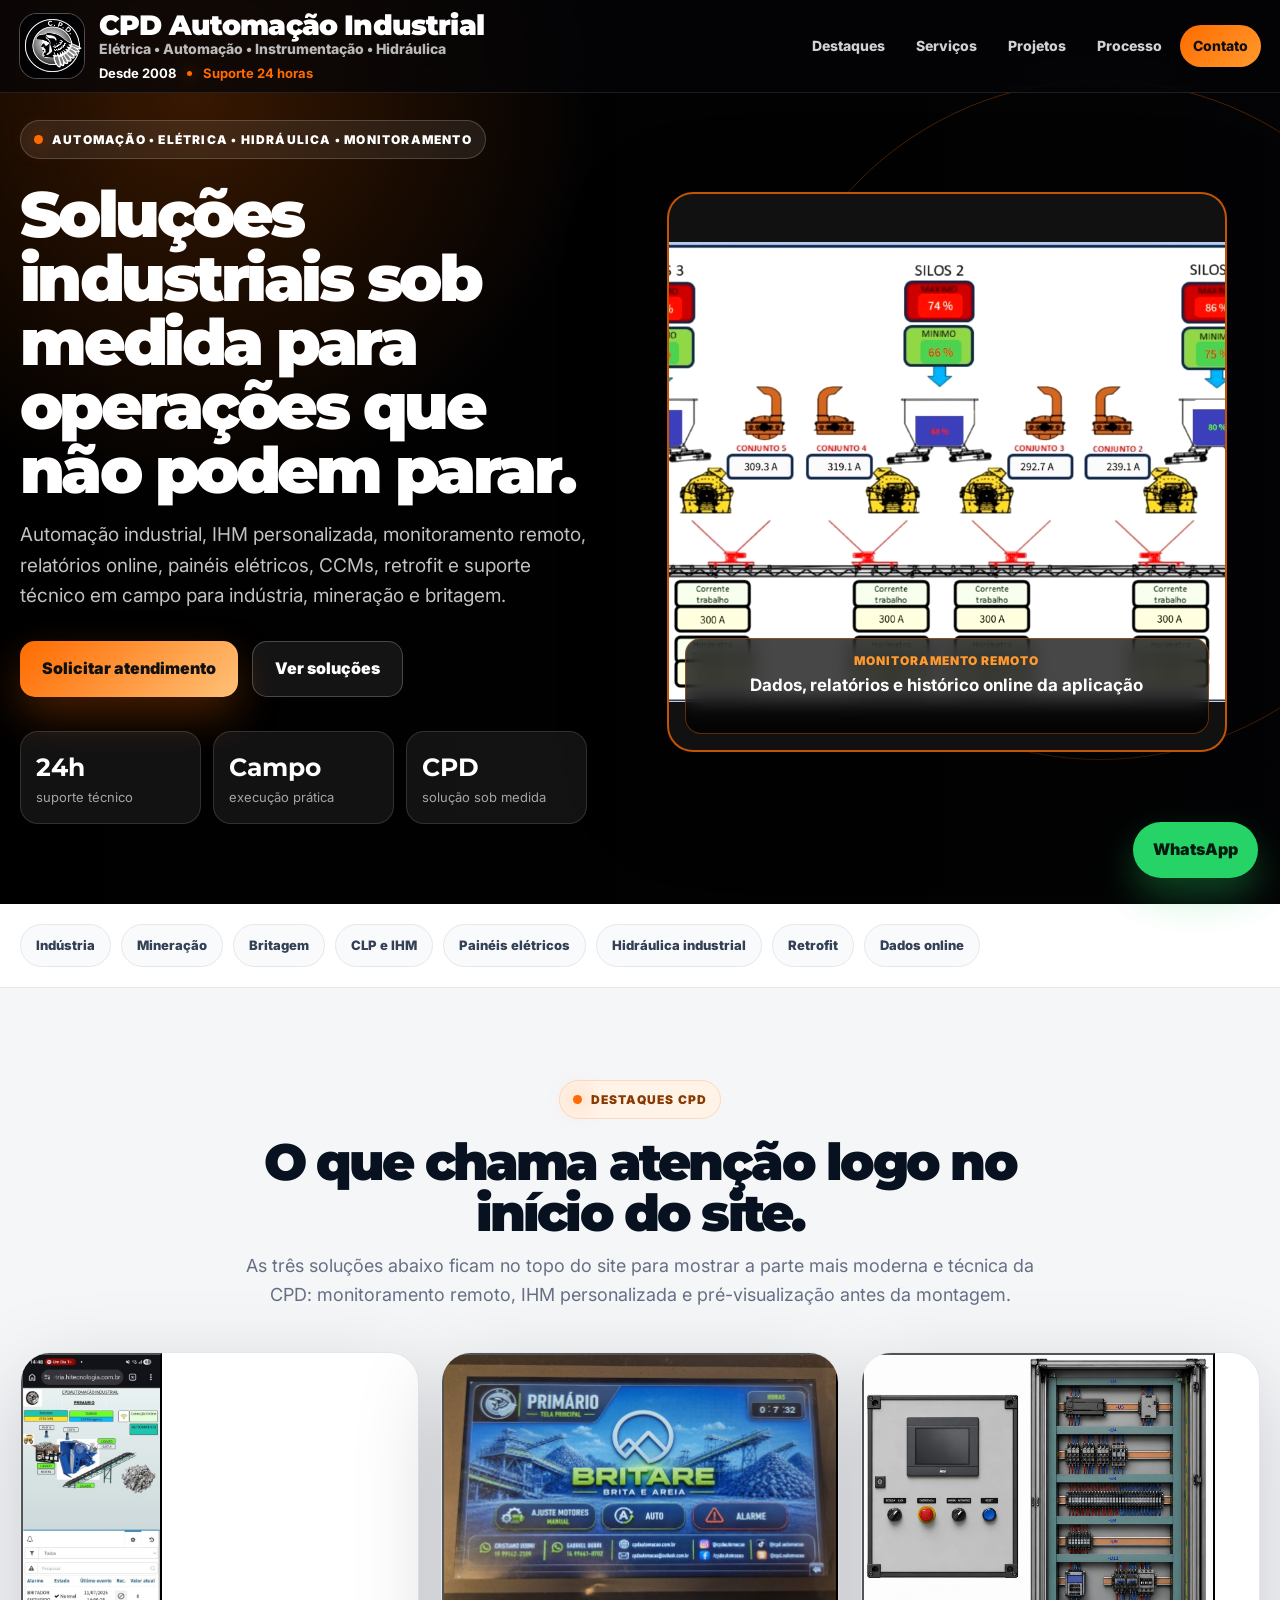
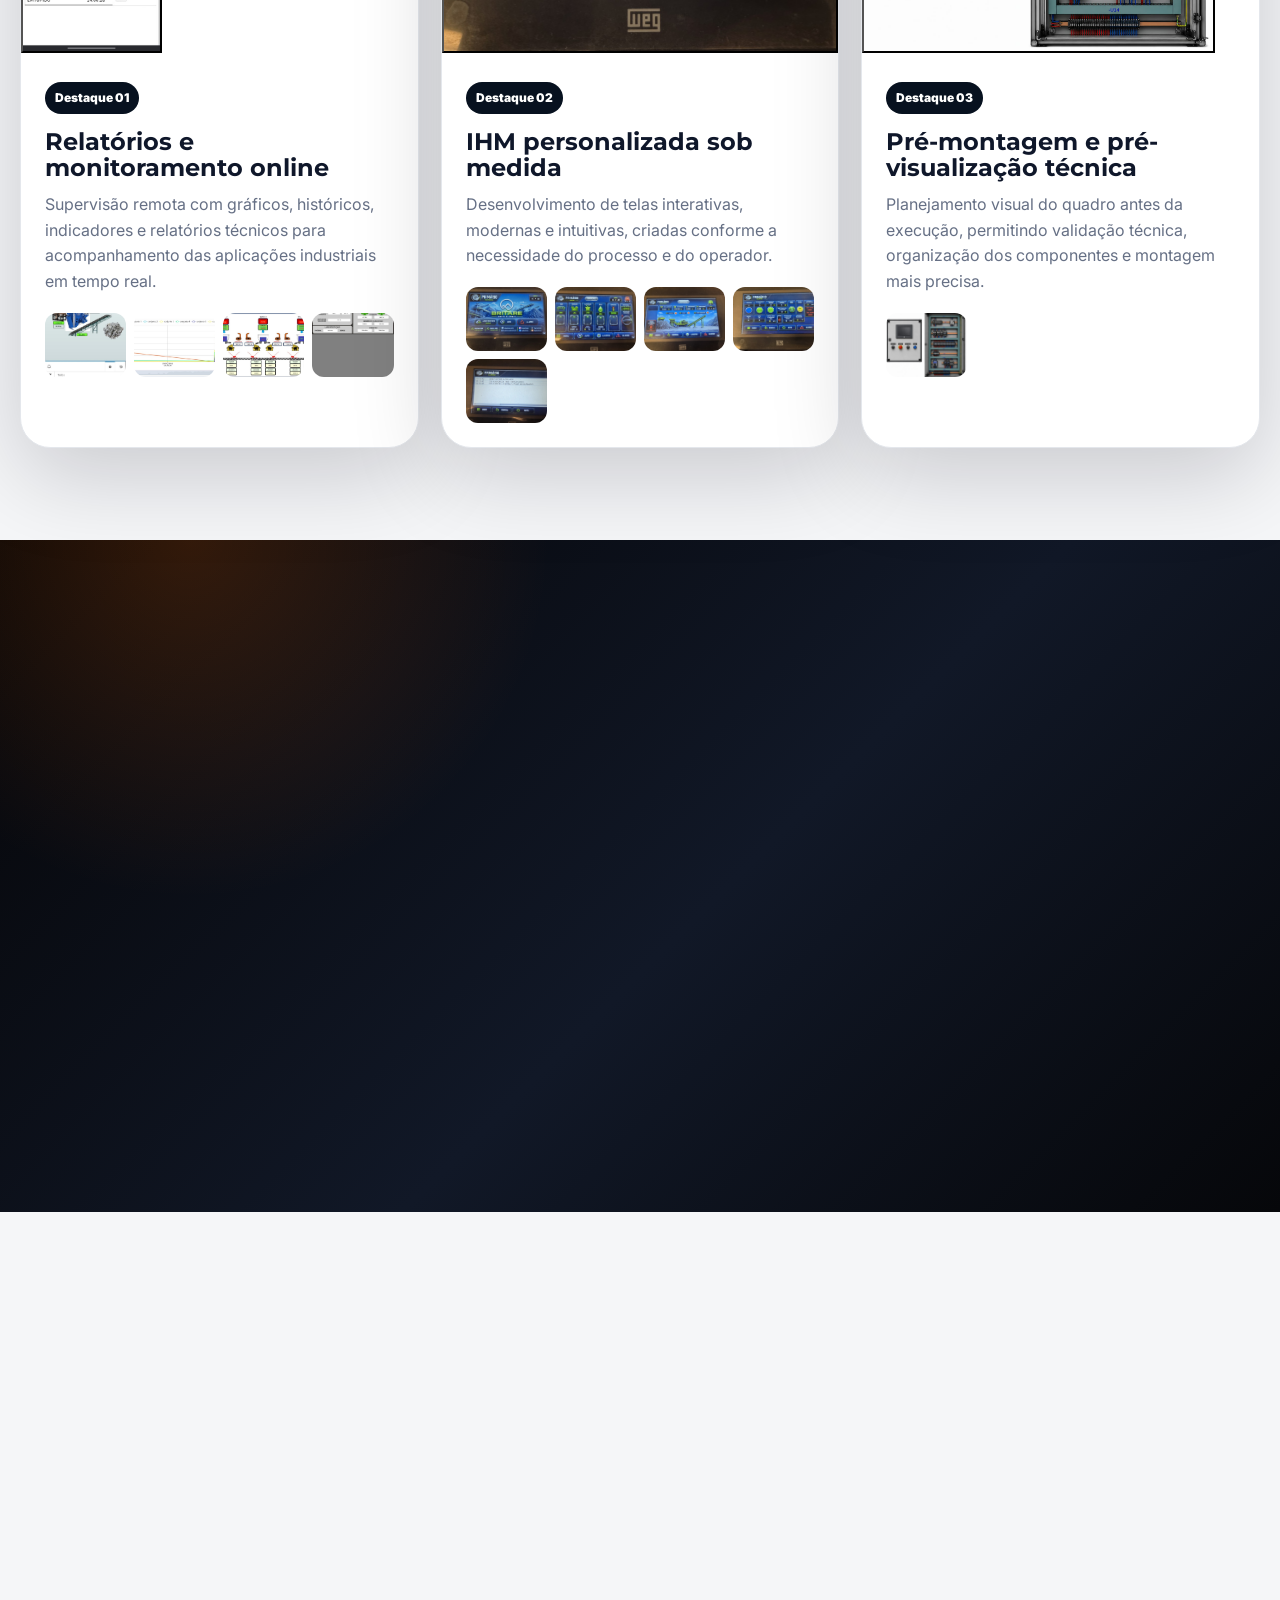
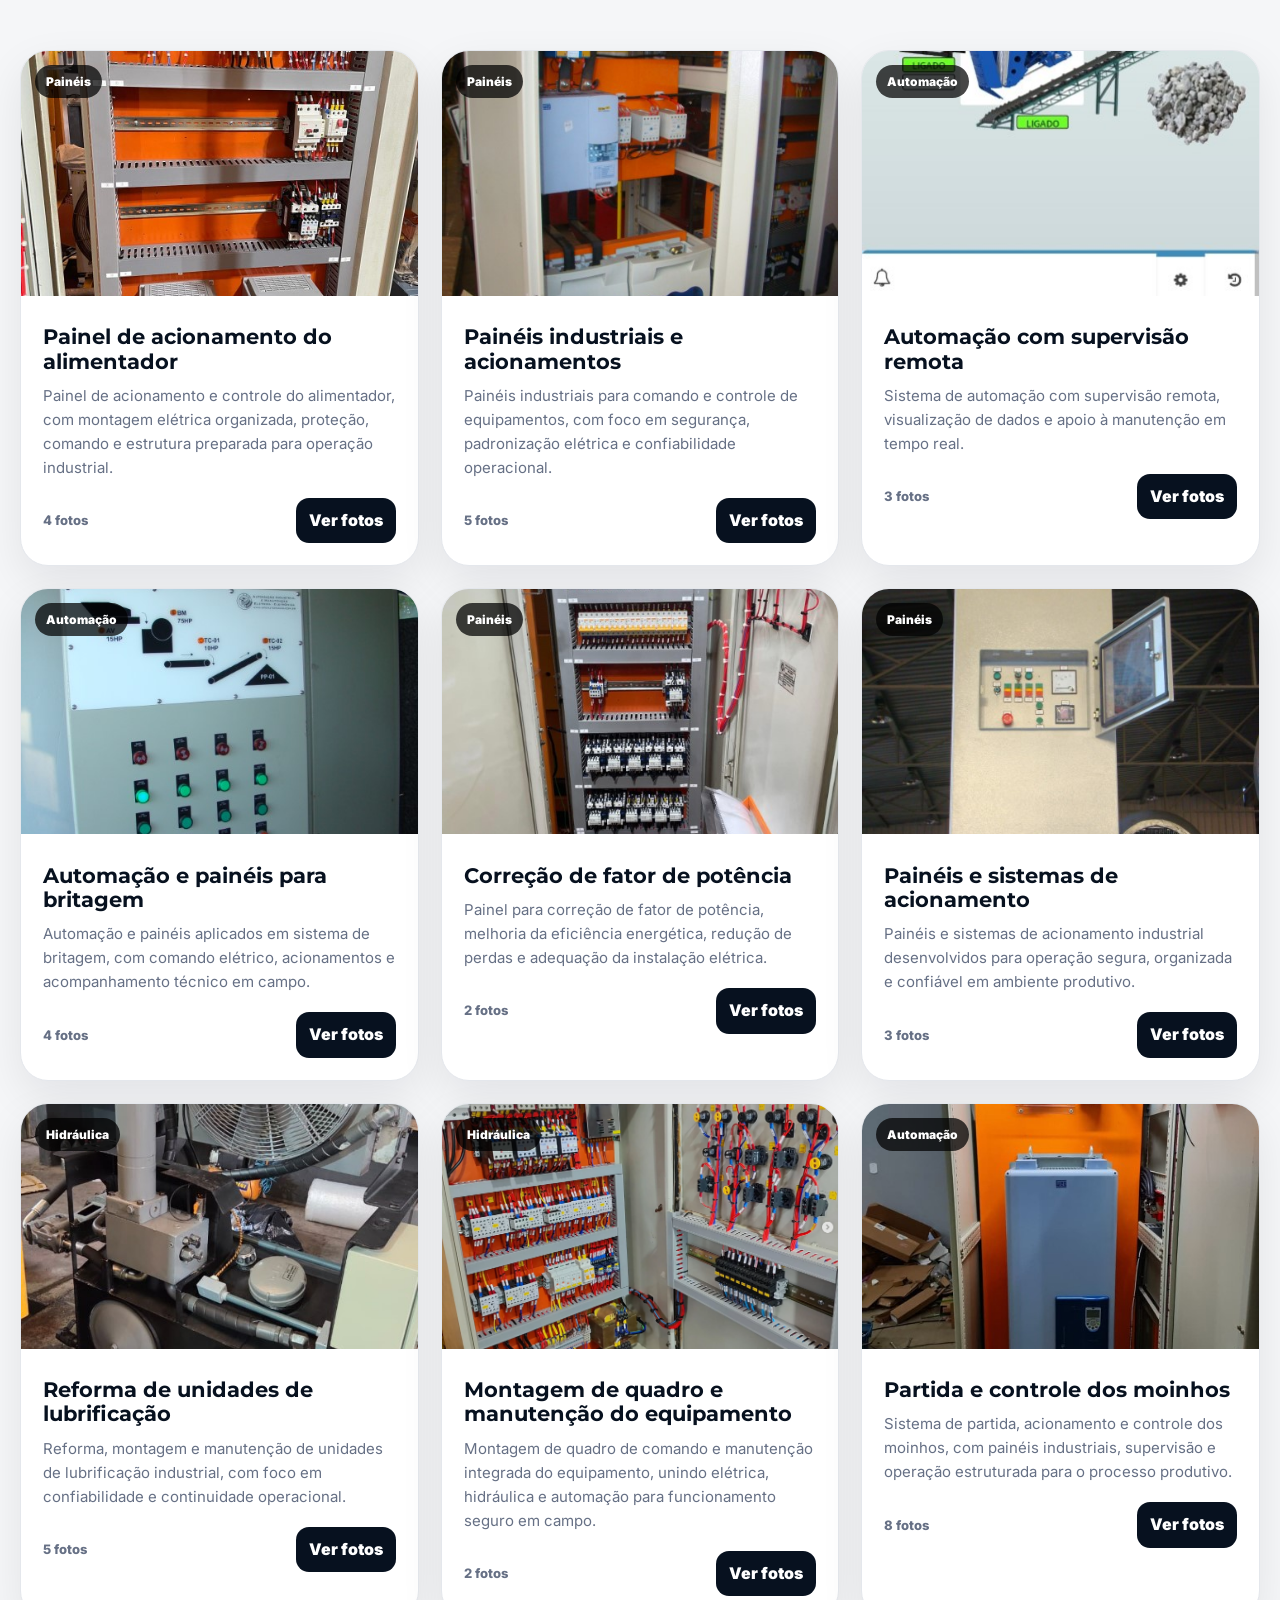
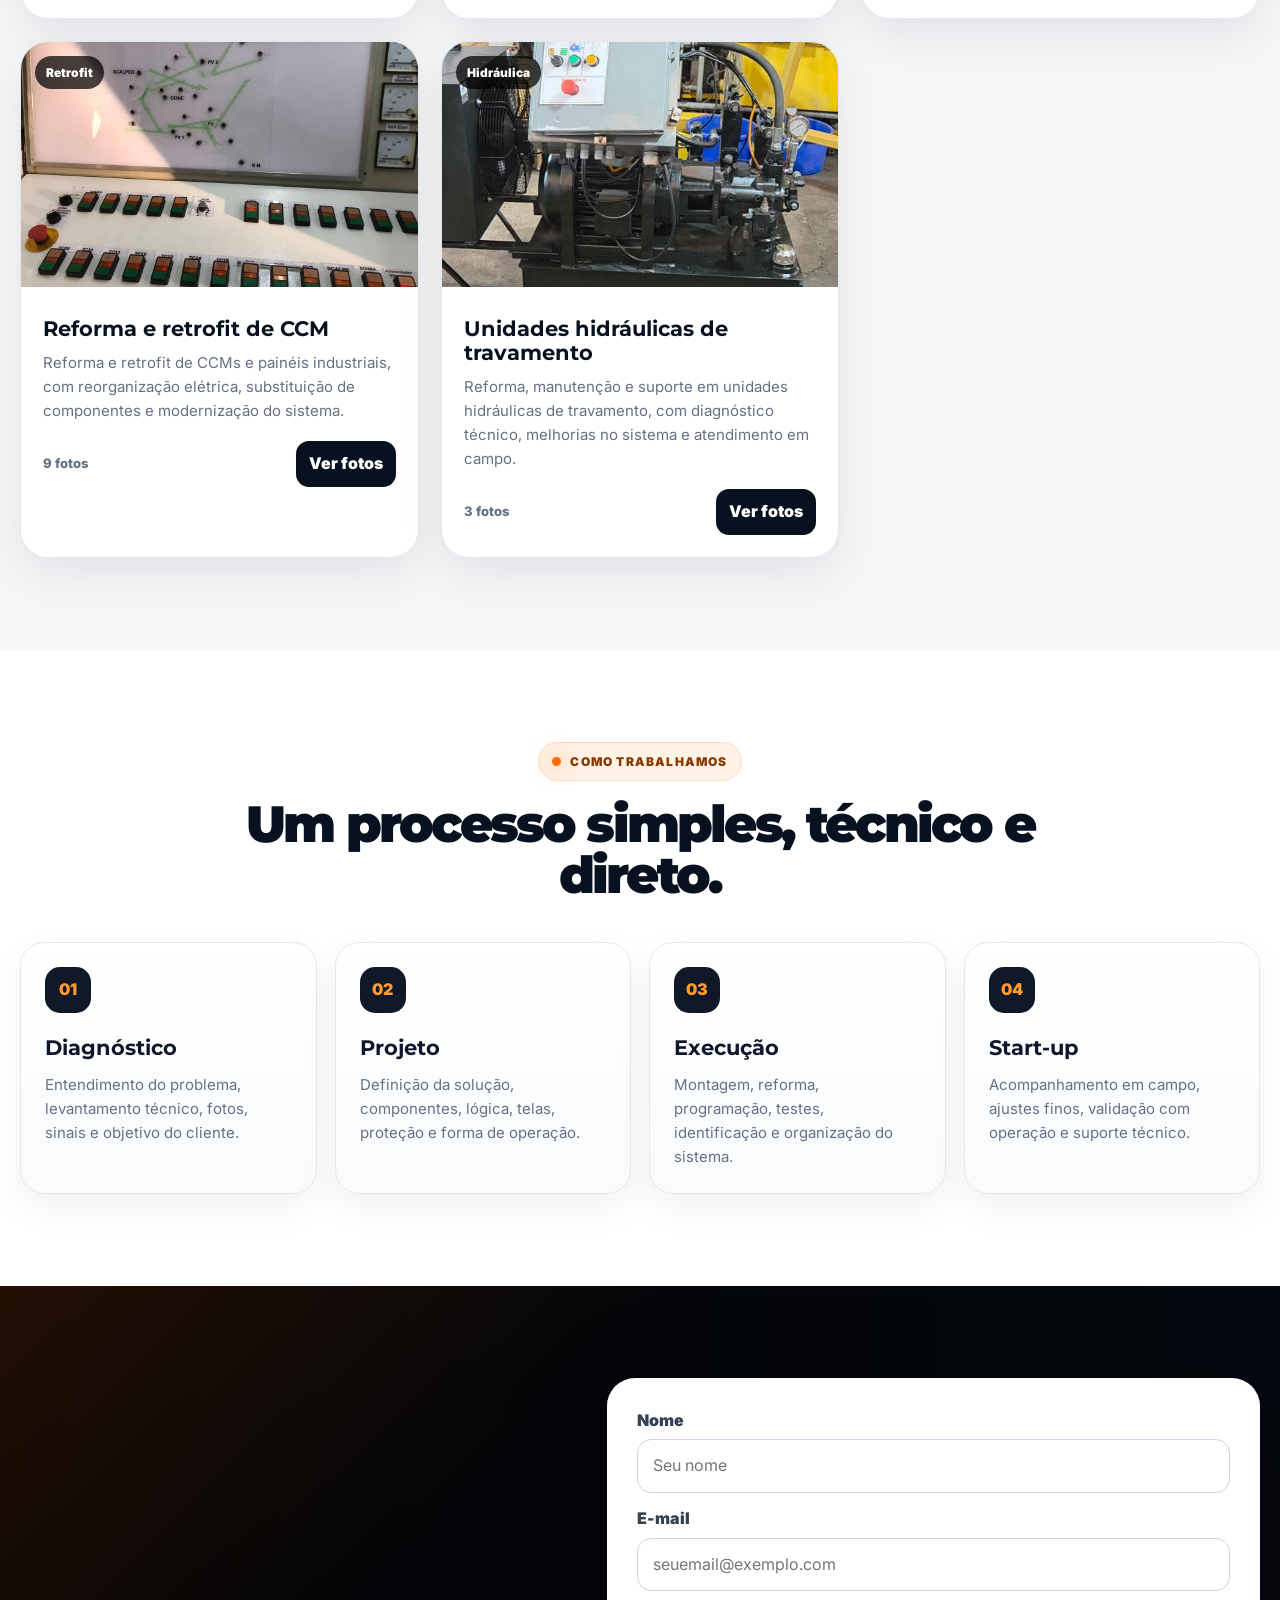
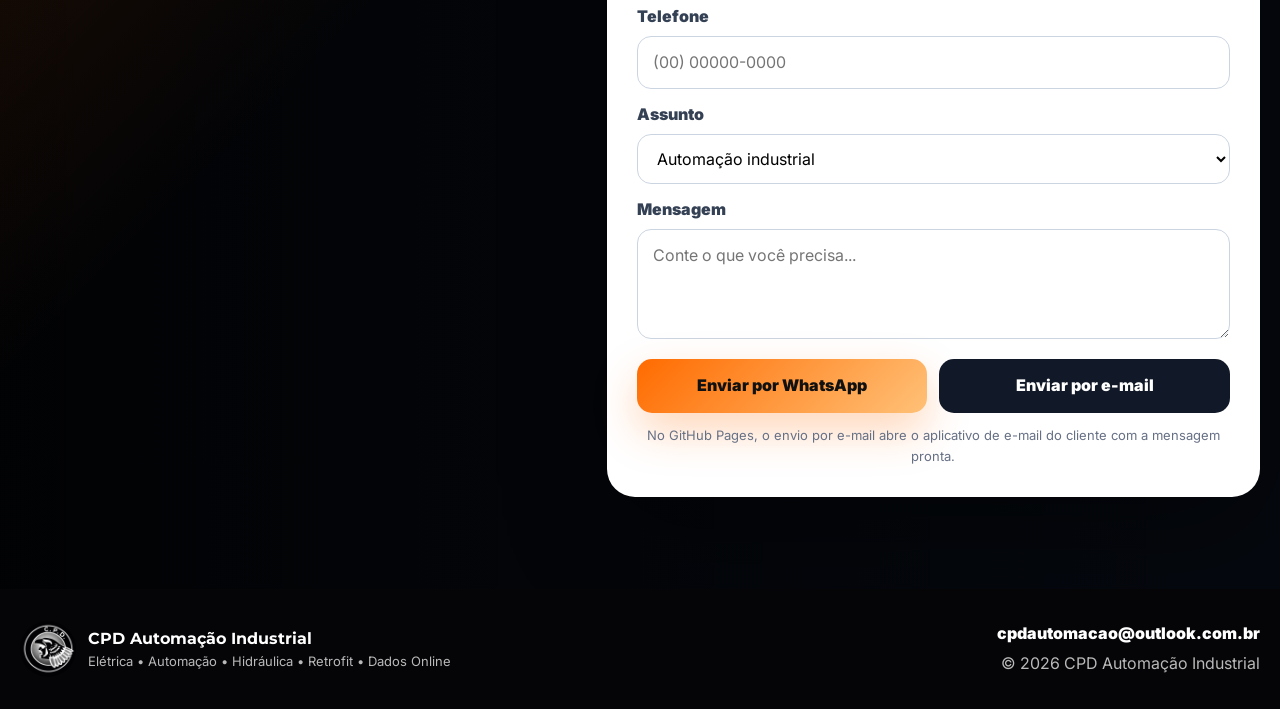
==== index.html @ 1aefba3c "Add files via upload" ====
<!DOCTYPE html>
<html lang="pt-BR">
<head>
  <meta charset="UTF-8" />
  <meta name="viewport" content="width=device-width, initial-scale=1.0" />
  <title>CPD Automação Industrial | Automação, IHM, Monitoramento e Painéis</title>
  <meta name="description" content="CPD Automação Industrial: automação industrial, IHM personalizada, relatórios e monitoramento online, painéis elétricos, CCMs, retrofit, hidráulica e suporte em campo para indústria, mineração e britagem." />
  <meta name="keywords" content="CPD Automação Industrial, automação industrial, CLP, IHM personalizada, monitoramento remoto, relatórios online, painel elétrico, CCM, retrofit, unidade hidráulica, lubrificação, travamento, britagem, mineração" />
  <meta name="author" content="CPD Automação Industrial" />
  <meta name="robots" content="index, follow" />
  <link rel="canonical" href="https://cpdautomacao.com.br/" />
  <meta property="og:type" content="website" />
  <meta property="og:title" content="CPD Automação Industrial" />
  <meta property="og:description" content="Soluções técnicas em automação, elétrica, IHM, monitoramento remoto, painéis, retrofit e hidráulica industrial." />
  <meta property="og:url" content="https://cpdautomacao.com.br/" />
  <meta property="og:image" content="https://cpdautomacao.com.br/logo/logo.jpg" />
  <link rel="icon" type="image/jpeg" href="logo/logo.jpg" />
  <link rel="preconnect" href="https://fonts.googleapis.com" />
  <link rel="preconnect" href="https://fonts.gstatic.com" crossorigin />
  <link href="https://fonts.googleapis.com/css2?family=Inter:wght@400;500;600;700;800;900&family=Montserrat:wght@600;700;800;900&display=swap" rel="stylesheet" />
  <link rel="stylesheet" href="style.css" />
  <script type="application/ld+json">
  {"@context":"https://schema.org","@type":"LocalBusiness","name":"CPD Automação Industrial","url":"https://cpdautomacao.com.br/","logo":"https://cpdautomacao.com.br/logo/logo.jpg","email":"cpdautomacao@outlook.com.br","telephone":["+55 19 99142-2109","+55 14 99641-8702"],"description":"Soluções em automação industrial, elétrica, IHM personalizada, painéis, CCMs, retrofit, hidráulica e monitoramento remoto para indústria, mineração e britagem."}
  </script>
</head>
<body>
  <header class="site-header" id="topo">
    <div class="nav-wrap">
      <a href="#inicio" class="brand" aria-label="CPD Automação Industrial">
        <img data-src-base="logo/logo" alt="Logo CPD Automação Industrial">
        <span class="brand-text">
          <strong>CPD Automação Industrial</strong>
          <small>Elétrica • Automação • Instrumentação • Hidráulica</small>
          <em><b>Desde 2008</b><i></i><b>Suporte 24 horas</b></em>
        </span>
      </a>
      <button class="menu-toggle" id="menuToggle" type="button" aria-label="Abrir menu">☰</button>
      <nav class="menu" id="menuSite">
        <a href="#destaques">Destaques</a>
        <a href="#servicos">Serviços</a>
        <a href="#projetos">Projetos</a>
        <a href="#processo">Processo</a>
        <a href="#contato" class="menu-cta">Contato</a>
      </nav>
    </div>
  </header>

  <main>
    <section class="hero" id="inicio">
      <div class="hero-bg"></div>
      <div class="hero-glow"></div>
      <div class="container hero-grid">
        <div class="hero-copy reveal">
          <span class="eyebrow">Automação • elétrica • hidráulica • monitoramento</span>
          <h1>Soluções industriais sob medida para operações que não podem parar.</h1>
          <p>Automação industrial, IHM personalizada, monitoramento remoto, relatórios online, painéis elétricos, CCMs, retrofit e suporte técnico em campo para indústria, mineração e britagem.</p>
          <div class="hero-actions">
            <a href="#contato" class="btn btn-primary">Solicitar atendimento</a>
            <a href="#destaques" class="btn btn-outline">Ver soluções</a>
          </div>
          <div class="hero-mini">
            <article><strong>24h</strong><span>suporte técnico</span></article>
            <article><strong>Campo</strong><span>execução prática</span></article>
            <article><strong>CPD</strong><span>solução sob medida</span></article>
          </div>
        </div>
        <div class="hero-visual reveal">
          <button class="hero-card hero-card-rotator" type="button" data-open="ihm personalizada/ihm1">
            <img data-src-base="ihm personalizada/ihm1" alt="IHM personalizada CPD">
            <div><span>IHM sob medida</span><strong>Telas interativas, intuitivas e personalizadas para o processo</strong></div>
          </button>
        </div>
      </div>
    </section>

    <section class="strip">
      <div class="container strip-inner">
        <span>Indústria</span><span>Mineração</span><span>Britagem</span><span>CLP e IHM</span><span>Painéis elétricos</span><span>Hidráulica industrial</span><span>Retrofit</span><span>Dados online</span>
      </div>
    </section>

    <section class="section highlights" id="destaques">
      <div class="container">
        <div class="section-head center reveal">
          <span class="eyebrow dark">Destaques CPD</span>
          <h2>O que chama atenção logo no início do site.</h2>
          <p>As três soluções abaixo ficam no topo do site para mostrar a parte mais moderna e técnica da CPD: monitoramento remoto, IHM personalizada e pré-visualização antes da montagem.</p>
        </div>
        <div class="highlight-grid" id="highlightGrid"></div>
      </div>
    </section>

    <section class="section dark-block" id="servicos">
      <div class="container services-grid">
        <div class="section-head reveal">
          <span class="eyebrow">Serviços técnicos</span>
          <h2>Automação, elétrica, hidráulica e retrofit com foco em resultado.</h2>
          <p>A CPD atua do diagnóstico até a entrega em campo, integrando elétrica, automação, manutenção e sistemas hidráulicos industriais.</p>
          <a href="#contato" class="btn btn-primary">Falar com a CPD</a>
        </div>
        <div class="service-cards reveal">
          <article><span>⚡</span><h3>Elétrica industrial</h3><p>Comandos, proteções, acionamentos, identificação, organização e manutenção elétrica.</p></article>
          <article><span>⚙️</span><h3>Automação industrial</h3><p>CLP, IHM, intertravamentos, alarmes, lógica de processo e operação automática.</p></article>
          <article><span>🧰</span><h3>Painéis e CCMs</h3><p>Montagem, reforma, retrofit, modernização e manutenção de quadros elétricos.</p></article>
          <article><span>💧</span><h3>Hidráulica industrial</h3><p>Unidades de travamento, lubrificação, diagnóstico, reforma e suporte técnico.</p></article>
        </div>
      </div>
    </section>

    <section class="section portfolio" id="projetos">
      <div class="container">
        <div class="section-head center reveal">
          <span class="eyebrow dark">Projetos e aplicações</span>
          <h2>Fotos reais, aplicações reais e serviços organizados por área.</h2>
          <p>O portfólio usa as pastas oficiais que você organizou. Os itens de monitoramento online e pré-montagem já ficam em destaque no topo e não se repetem aqui.</p>
        </div>
        <div class="filters reveal" id="filters"></div>
        <div class="project-grid" id="projectGrid"></div>
      </div>
    </section>

    <section class="section process" id="processo">
      <div class="container">
        <div class="section-head center reveal">
          <span class="eyebrow dark">Como trabalhamos</span>
          <h2>Um processo simples, técnico e direto.</h2>
        </div>
        <div class="process-grid reveal">
          <article><span>01</span><h3>Diagnóstico</h3><p>Entendimento do problema, levantamento técnico, fotos, sinais e objetivo do cliente.</p></article>
          <article><span>02</span><h3>Projeto</h3><p>Definição da solução, componentes, lógica, telas, proteção e forma de operação.</p></article>
          <article><span>03</span><h3>Execução</h3><p>Montagem, reforma, programação, testes, identificação e organização do sistema.</p></article>
          <article><span>04</span><h3>Start-up</h3><p>Acompanhamento em campo, ajustes finos, validação com operação e suporte técnico.</p></article>
        </div>
      </div>
    </section>

    <section class="contact" id="contato">
      <div class="contact-bg"></div>
      <div class="container contact-grid">
        <div class="contact-copy reveal">
          <span class="eyebrow">Contato</span>
          <h2>Precisa de orçamento, suporte ou diagnóstico técnico?</h2>
          <p>Envie sua demanda por WhatsApp ou por e-mail. Atendimento presencial mediante agendamento.</p>
          <div class="contact-links">
            <a href="https://wa.me/5519991422109" target="_blank" rel="noopener"><strong>Cristiano</strong><span>19 99142-2109</span></a>
            <a href="https://wa.me/5514996418702" target="_blank" rel="noopener"><strong>Gabriel</strong><span>14 99641-8702</span></a>
            <a href="mailto:cpdautomacao@outlook.com.br"><strong>E-mail</strong><span>cpdautomacao@outlook.com.br</span></a>
          </div>
        </div>
        <form class="contact-form reveal" id="contactForm">
          <label><span>Nome</span><input name="nome" placeholder="Seu nome" required /></label>
          <label><span>E-mail</span><input name="email" type="email" placeholder="seuemail@exemplo.com" required /></label>
          <label><span>Telefone</span><input name="telefone" placeholder="(00) 00000-0000" /></label>
          <label><span>Assunto</span><select name="assunto"><option>Automação industrial</option><option>IHM personalizada</option><option>Monitoramento remoto</option><option>Painel elétrico / CCM</option><option>Hidráulica industrial</option><option>Manutenção / retrofit</option></select></label>
          <label><span>Mensagem</span><textarea name="mensagem" placeholder="Conte o que você precisa..." required></textarea></label>
          <div class="form-actions">
            <button class="btn btn-primary" type="button" id="sendWhatsapp">Enviar por WhatsApp</button>
            <button class="btn btn-email" type="button" id="sendEmail">Enviar por e-mail</button>
          </div>
          <p class="form-note">No GitHub Pages, o envio por e-mail abre o aplicativo de e-mail do cliente com a mensagem pronta.</p>
        </form>
      </div>
    </section>
  </main>

  <footer class="footer">
    <div class="container footer-grid">
      <div class="footer-brand"><img data-src-base="logo/logo" alt="Logo CPD"><div><strong>CPD Automação Industrial</strong><span>Elétrica • Automação • Hidráulica • Retrofit • Dados Online</span></div></div>
      <div class="footer-info"><a href="mailto:cpdautomacao@outlook.com.br">cpdautomacao@outlook.com.br</a><span>© 2026 CPD Automação Industrial</span></div>
    </div>
  </footer>

  <div class="whats-float"><a href="https://wa.me/5519991422109" target="_blank" rel="noopener">WhatsApp</a></div>
  <div class="lightbox" id="lightbox" aria-hidden="true"><button id="closeLightbox" type="button">×</button><img id="lightboxImg" alt="Imagem ampliada"></div>
  <script src="script.js"></script>
</body>
</html>
---- style.css ----
:root{
  --black:#050507; --dark:#090b10; --dark2:#10131a; --orange:#ff6b00; --orange2:#ff9a2e; --silver:#e9ecef; --text:#0f172a; --muted:#667085; --line:#e4e7ec; --white:#fff; --radius:28px; --shadow:0 28px 90px rgba(2,8,23,.18); --shadow-dark:0 32px 100px rgba(0,0,0,.42);
}
*{box-sizing:border-box;margin:0;padding:0}html{scroll-behavior:smooth}body{font-family:Inter,Arial,sans-serif;color:var(--text);background:#f5f6f8;line-height:1.6;overflow-x:hidden}img{display:block;max-width:100%}a{text-decoration:none;color:inherit}button,input,textarea,select{font:inherit}button{cursor:pointer}.container{width:min(1240px,calc(100% - 38px));margin:0 auto}.reveal{opacity:0;transform:translateY(26px);transition:.75s ease}.reveal.visible{opacity:1;transform:none}
.site-header{position:fixed;top:0;left:0;right:0;z-index:1000;background:rgba(5,5,7,.72);backdrop-filter:blur(18px);border-bottom:1px solid rgba(255,255,255,.1);transition:.25s}.site-header.scrolled{background:rgba(5,5,7,.96);box-shadow:0 18px 50px rgba(0,0,0,.35)}.nav-wrap{width:min(1320px,calc(100% - 38px));height:78px;margin:0 auto;display:flex;align-items:center;justify-content:space-between;gap:18px}.brand{display:flex;align-items:center;gap:12px;color:#fff}.brand img{width:54px;height:54px;border-radius:50%;object-fit:cover;border:1px solid rgba(255,255,255,.3);background:#000}.brand strong{font-family:Montserrat,sans-serif;font-size:24px;letter-spacing:.08em;line-height:1;font-weight:900}.brand small{display:block;color:rgba(255,255,255,.72);font-weight:700;font-size:12px}.menu{display:flex;align-items:center;gap:5px}.menu a{color:rgba(255,255,255,.82);font-weight:800;font-size:14px;padding:10px 13px;border-radius:99px;transition:.2s}.menu a:hover{background:rgba(255,255,255,.1);color:#fff}.menu-cta{background:linear-gradient(135deg,var(--orange),var(--orange2));color:#111!important}.menu-toggle{display:none;border:0;border-radius:14px;width:46px;height:46px;background:rgba(255,255,255,.1);color:#fff;font-size:24px}
.hero{position:relative;min-height:100vh;color:#fff;background:#050507;display:flex;align-items:center;padding:120px 0 80px;overflow:hidden}.hero-bg{position:absolute;inset:0;background:url('assets/bg-tech.png') center/cover no-repeat;opacity:.55;filter:contrast(1.1) brightness(.62)}.hero::before{content:"";position:absolute;inset:0;background:radial-gradient(circle at 15% 10%,rgba(255,107,0,.22),transparent 30%),linear-gradient(90deg,rgba(0,0,0,.94) 0%,rgba(0,0,0,.70) 48%,rgba(0,0,0,.30) 100%)}.hero-glow{position:absolute;right:-160px;top:80px;width:680px;height:680px;border:1px solid rgba(255,107,0,.28);border-radius:50%;filter:blur(.2px)}.hero-grid{position:relative;z-index:2;display:grid;grid-template-columns:.95fr 1.05fr;gap:46px;align-items:center}.eyebrow{display:inline-flex;align-items:center;gap:9px;width:max-content;max-width:100%;font-size:12px;letter-spacing:.1em;text-transform:uppercase;font-weight:900;padding:9px 13px;border:1px solid rgba(255,255,255,.18);border-radius:99px;background:rgba(255,255,255,.08);color:#fff}.eyebrow::before{content:"";width:9px;height:9px;border-radius:50%;background:var(--orange);box-shadow:0 0 22px rgba(255,107,0,.9)}.eyebrow.dark{background:#fff3e8;border-color:#ffd9bb;color:#8a3900}.hero h1,.section-head h2,.contact h2{font-family:Montserrat,sans-serif;font-weight:900;letter-spacing:-.055em;line-height:1}.hero h1{font-size:clamp(42px,5vw,78px);margin:23px 0 18px;max-width:790px}.hero p{font-size:19px;color:rgba(255,255,255,.76);max-width:720px}.hero-actions{display:flex;gap:14px;flex-wrap:wrap;margin-top:30px}.btn{display:inline-flex;align-items:center;justify-content:center;border:0;min-height:54px;padding:14px 22px;border-radius:15px;font-weight:950;transition:.22s}.btn:hover{transform:translateY(-3px)}.btn-primary{background:linear-gradient(135deg,var(--orange),#ffc177);color:#111;box-shadow:0 18px 44px rgba(255,107,0,.28)}.btn-outline{border:1px solid rgba(255,255,255,.22);background:rgba(255,255,255,.08);color:#fff}.hero-mini{display:grid;grid-template-columns:repeat(3,1fr);gap:12px;margin-top:34px;max-width:700px}.hero-mini article{border:1px solid rgba(255,255,255,.13);background:rgba(255,255,255,.07);border-radius:18px;padding:15px}.hero-mini strong{display:block;font-family:Montserrat,sans-serif;font-size:25px}.hero-mini span{display:block;color:rgba(255,255,255,.62);font-size:13px}.hero-visual{min-height:560px;position:relative}.hero-card{position:absolute;border-radius:26px;overflow:hidden;background:#111;border:2px solid rgba(255,107,0,.75);box-shadow:var(--shadow-dark)}.hero-card img{width:100%;height:100%;object-fit:cover;filter:saturate(1.06) contrast(1.08)}.hero-card div{position:absolute;left:16px;right:16px;bottom:16px;background:rgba(0,0,0,.72);border:1px solid rgba(255,107,0,.38);border-radius:16px;padding:12px 14px;backdrop-filter:blur(10px)}.hero-card span{display:block;color:var(--orange2);font-size:12px;text-transform:uppercase;font-weight:950;letter-spacing:.08em}.hero-card strong{display:block;color:#fff;margin-top:2px;font-size:17px}.hero-card-main{left:30px;top:90px;width:560px;height:330px}.side-one{right:0;top:0;width:300px;height:240px}.side-two{right:80px;bottom:20px;width:380px;height:260px}
.strip{background:#fff;border-bottom:1px solid var(--line)}.strip-inner{display:flex;gap:10px;overflow:auto;padding:20px 0}.strip span{white-space:nowrap;border:1px solid var(--line);background:#f8fafc;border-radius:99px;padding:10px 15px;font-weight:850;color:#344054;font-size:13px}.section{padding:92px 0}.section-head{max-width:820px}.section-head.center{text-align:center;margin:0 auto 42px}.section-head.center .eyebrow{margin-left:auto;margin-right:auto}.section-head h2{font-size:clamp(32px,4vw,58px);color:#07111f;margin:17px 0 14px}.section-head p{font-size:18px;color:var(--muted)}.highlight-grid{display:grid;grid-template-columns:repeat(3,1fr);gap:22px}.highlight-card{background:#fff;border:1px solid var(--line);border-radius:30px;box-shadow:var(--shadow);overflow:hidden;transition:.25s}.highlight-card:hover{transform:translateY(-6px)}.highlight-media{height:300px;position:relative;background:#e5e7eb}.highlight-media img{width:100%;height:100%;object-fit:cover}.highlight-body{padding:24px}.highlight-body small{display:inline-flex;color:#fff;background:#07111f;border-radius:99px;padding:6px 10px;font-size:12px;font-weight:950}.highlight-body h3{font-family:Montserrat,sans-serif;font-size:24px;line-height:1.12;margin:15px 0 10px}.highlight-body p{color:var(--muted)}.mini-gallery{display:grid;grid-template-columns:repeat(4,1fr);gap:8px;margin-top:18px}.mini-gallery button{border:0;border-radius:12px;height:64px;overflow:hidden;background:#e5e7eb}.mini-gallery img{width:100%;height:100%;object-fit:cover}
.dark-block{background:radial-gradient(circle at 15% 0,rgba(255,107,0,.18),transparent 28%),linear-gradient(135deg,#050507,#111827 55%,#06070a);color:#fff}.services-grid{display:grid;grid-template-columns:.9fr 1.1fr;gap:46px;align-items:start}.dark-block .section-head h2{color:#fff}.dark-block .section-head p{color:rgba(255,255,255,.72);margin-bottom:24px}.service-cards{display:grid;grid-template-columns:repeat(2,1fr);gap:16px}.service-cards article{border:1px solid rgba(255,255,255,.13);background:rgba(255,255,255,.075);border-radius:24px;padding:24px;min-height:220px}.service-cards span{display:grid;place-items:center;width:48px;height:48px;background:rgba(255,107,0,.15);border:1px solid rgba(255,107,0,.3);border-radius:16px;font-size:24px}.service-cards h3{font-family:Montserrat,sans-serif;margin:18px 0 8px;font-size:22px}.service-cards p{color:rgba(255,255,255,.68)}.portfolio{background:#f5f6f8}.filters{display:flex;gap:10px;justify-content:center;flex-wrap:wrap;margin-bottom:24px}.filter-btn{border:1px solid var(--line);background:#fff;border-radius:99px;padding:11px 16px;font-weight:900;color:#344054}.filter-btn.active,.filter-btn:hover{background:#07111f;color:#fff}.project-grid{display:grid;grid-template-columns:repeat(3,1fr);gap:22px}.project-card{background:#fff;border:1px solid var(--line);border-radius:28px;overflow:hidden;box-shadow:0 16px 44px rgba(2,8,23,.08);transition:.25s}.project-card:hover{transform:translateY(-6px);box-shadow:var(--shadow)}.project-media{height:245px;position:relative;border:0;background:#e5e7eb;width:100%;overflow:hidden}.project-media img{width:100%;height:100%;object-fit:cover;transition:.35s}.project-card:hover .project-media img{transform:scale(1.05)}.project-category{position:absolute;left:14px;top:14px;background:rgba(0,0,0,.72);color:#fff;border-radius:99px;padding:7px 11px;font-weight:900;font-size:12px}.project-body{padding:22px}.project-body h3{font-family:Montserrat,sans-serif;font-size:21px;line-height:1.15;margin-bottom:10px;color:#07111f}.project-body p{color:var(--muted);font-size:15px}.project-actions{display:flex;justify-content:space-between;align-items:center;margin-top:18px}.project-actions span{font-size:13px;color:#667085;font-weight:800}.project-actions button{border:0;background:#07111f;color:#fff;border-radius:13px;padding:10px 13px;font-weight:900}.gallery-inline{display:none;grid-template-columns:repeat(3,1fr);gap:8px;padding:0 22px 22px}.project-card.open .gallery-inline{display:grid}.gallery-inline button{border:0;border-radius:12px;overflow:hidden;height:82px;background:#e5e7eb}.gallery-inline img{width:100%;height:100%;object-fit:cover}.project-card.hidden{display:none}.process{background:#fff}.process-grid{display:grid;grid-template-columns:repeat(4,1fr);gap:18px}.process-grid article{background:linear-gradient(180deg,#fff,#f8fafc);border:1px solid var(--line);border-radius:24px;padding:24px;box-shadow:0 14px 38px rgba(2,8,23,.06)}.process-grid span{display:grid;place-items:center;width:46px;height:46px;border-radius:15px;background:#111827;color:var(--orange2);font-weight:950}.process-grid h3{font-family:Montserrat,sans-serif;font-size:21px;margin:18px 0 8px}.process-grid p{color:var(--muted);font-size:15px}.contact{position:relative;background:#0b1220;color:#fff;padding:92px 0;overflow:hidden}.contact-bg{position:absolute;inset:0;background:linear-gradient(135deg,rgba(255,107,0,.20),transparent 32%),url('assets/bg-industrial.png') center/cover no-repeat;opacity:.65}.contact::before{content:"";position:absolute;inset:0;background:linear-gradient(90deg,rgba(0,0,0,.88),rgba(0,0,0,.55))}.contact-grid{position:relative;z-index:1;display:grid;grid-template-columns:.9fr 1.1fr;gap:52px;align-items:center}.contact h2{font-size:clamp(32px,4.2vw,58px);margin:17px 0 14px}.contact-copy p{font-size:18px;color:rgba(255,255,255,.78)}.contact-links{display:grid;grid-template-columns:repeat(3,1fr);gap:12px;margin-top:26px}.contact-links a{display:block;border:1px solid rgba(255,255,255,.15);background:rgba(255,255,255,.08);border-radius:18px;padding:16px}.contact-links strong{display:block;color:#fff}.contact-links span{display:block;color:rgba(255,255,255,.68);font-size:14px;margin-top:3px}.contact-form{background:#fff;color:#111827;border-radius:28px;padding:30px;box-shadow:var(--shadow-dark)}.contact-form label{display:block;margin-bottom:13px}.contact-form span{display:block;font-weight:900;margin-bottom:6px;color:#344054}.contact-form input,.contact-form textarea,.contact-form select{width:100%;border:1px solid #cbd5e1;border-radius:14px;padding:13px 15px;background:#fff;outline:0}.contact-form textarea{min-height:110px;resize:vertical}.contact-form input:focus,.contact-form textarea:focus,.contact-form select:focus{border-color:var(--orange);box-shadow:0 0 0 4px rgba(255,107,0,.12)}.form-actions{display:grid;grid-template-columns:1fr 1fr;gap:12px;margin-top:6px}.btn-email{background:#111827;color:#fff}.form-note{font-size:13px;color:#667085;text-align:center;margin-top:12px}.footer{background:#050507;color:rgba(255,255,255,.72);padding:32px 0}.footer-grid{display:flex;align-items:center;justify-content:space-between;gap:20px}.footer-brand{display:flex;align-items:center;gap:12px}.footer-brand img{width:56px;height:56px;border-radius:50%;background:#000}.footer-brand strong{display:block;color:#fff;font-family:Montserrat,sans-serif}.footer-brand span{display:block;font-size:13px}.footer-info{text-align:right;display:grid;gap:4px}.footer-info a{color:#fff;font-weight:900}.whats-float{position:fixed;right:22px;bottom:22px;z-index:1100}.whats-float a{display:flex;align-items:center;justify-content:center;border-radius:999px;background:#25d366;color:#061b10;font-weight:950;padding:15px 20px;box-shadow:0 18px 38px rgba(37,211,102,.32)}.lightbox{position:fixed;inset:0;z-index:2000;background:rgba(0,0,0,.92);display:none;align-items:center;justify-content:center;padding:24px}.lightbox.active{display:flex}.lightbox img{max-width:min(1180px,94vw);max-height:88vh;border-radius:18px;object-fit:contain}.lightbox button{position:absolute;right:24px;top:24px;width:48px;height:48px;border:0;border-radius:50%;font-size:32px;background:#fff}.missing-box{height:100%;display:grid;place-items:center;text-align:center;padding:22px;background:repeating-linear-gradient(-45deg,#f8fafc 0 10px,#eef2f7 10px 20px);color:#64748b;font-weight:800}
@media(max-width:1050px){.hero-grid,.services-grid,.contact-grid{grid-template-columns:1fr}.hero-visual{min-height:600px}.highlight-grid,.project-grid{grid-template-columns:repeat(2,1fr)}.process-grid{grid-template-columns:repeat(2,1fr)}.contact-links{grid-template-columns:1fr}.footer-grid{align-items:flex-start;flex-direction:column}.footer-info{text-align:left}}
@media(max-width:780px){.menu-toggle{display:block}.menu{display:none;position:absolute;top:82px;left:19px;right:19px;padding:12px;border-radius:20px;background:rgba(5,5,7,.98);border:1px solid rgba(255,255,255,.1);box-shadow:var(--shadow-dark);flex-direction:column;align-items:stretch}.menu.active{display:flex}.menu a{text-align:center}.hero{padding-top:110px}.hero h1{font-size:42px}.hero-mini,.highlight-grid,.project-grid,.process-grid,.service-cards,.form-actions{grid-template-columns:1fr}.hero-visual{min-height:auto;display:grid;gap:15px}.hero-card{position:relative!important;left:auto!important;right:auto!important;top:auto!important;bottom:auto!important;width:100%!important;height:260px!important}.hero-card-main{height:340px!important}.section{padding:68px 0}.contact-form{padding:22px}}
@media(max-width:560px){.container,.nav-wrap{width:min(100% - 28px,1240px)}.brand strong{font-size:20px}.brand img{width:48px;height:48px}.hero p,.section-head p,.contact-copy p{font-size:16px}.section-head h2,.contact h2{font-size:33px}.hero-actions .btn{width:100%}.strip-inner{padding:15px 0}.project-media{height:220px}}

/* Ajuste solicitado: cabeçalho com informações institucionais */
.nav-wrap{
  min-height: 92px;
}
.brand{
  gap: 14px;
  min-width: 430px;
}
.brand img{
  width: 66px;
  height: 66px;
  border-radius: 18px;
}
.brand-text{
  display: grid;
  gap: 3px;
  line-height: 1.05;
}
.brand-text strong{
  font-size: 28px;
  letter-spacing: -0.03em;
  color: #fff;
  font-family: Montserrat, Inter, Arial, sans-serif;
  font-weight: 950;
}
.brand-text small{
  display: block;
  color: rgba(255,255,255,.72);
  font-size: 14px;
  font-weight: 800;
}
.brand-text em{
  display: flex;
  align-items: center;
  gap: 11px;
  margin-top: 7px;
  font-style: normal;
  font-size: 13px;
  font-weight: 950;
}
.brand-text em b:first-child{
  color: #ffffff;
}
.brand-text em b:last-child{
  color: var(--orange);
}
.brand-text em i{
  width: 5px;
  height: 5px;
  border-radius: 50%;
  display: inline-block;
  background: var(--orange);
  box-shadow: 0 0 14px rgba(255,107,0,.75);
}
@media(max-width: 900px){
  .brand{
    min-width: 0;
  }
  .brand img{
    width: 54px;
    height: 54px;
    border-radius: 15px;
  }
  .brand-text strong{
    font-size: 21px;
  }
  .brand-text small{
    font-size: 12px;
  }
  .brand-text em{
    font-size: 11px;
    gap: 8px;
    margin-top: 4px;
  }
}
@media(max-width: 560px){
  .nav-wrap{
    min-height: 82px;
  }
  .brand-text small,
  .brand-text em{
    display: none;
  }
  .brand-text strong{
    font-size: 20px;
  }
}



/* Hero: somente um destaque alternando por vez */
.hero-visual{
  min-height: 620px;
  display: flex;
  align-items: center;
  justify-content: center;
  position: relative;
}
.hero-card-rotator{
  position: relative !important;
  left: auto !important;
  right: auto !important;
  top: auto !important;
  bottom: auto !important;
  width: min(100%, 560px) !important;
  height: 560px !important;
  overflow: hidden;
}
.hero-card-rotator img{
  width: 100%;
  height: calc(100% - 96px);
  object-fit: cover;
  display: block;
}
.hero-card-rotator div{
  min-height: 96px;
}
.hero-card-rotator.is-switching{
  opacity: .55;
  transform: translateY(6px) scale(.985);
}
@media(max-width: 780px){
  .hero-visual{
    min-height: auto;
  }
  .hero-card-rotator{
    width: 100% !important;
    height: 360px !important;
  }
  .hero-card-rotator img{
    height: calc(100% - 88px);
  }
  .hero-card-rotator div{
    min-height: 88px;
  }
}
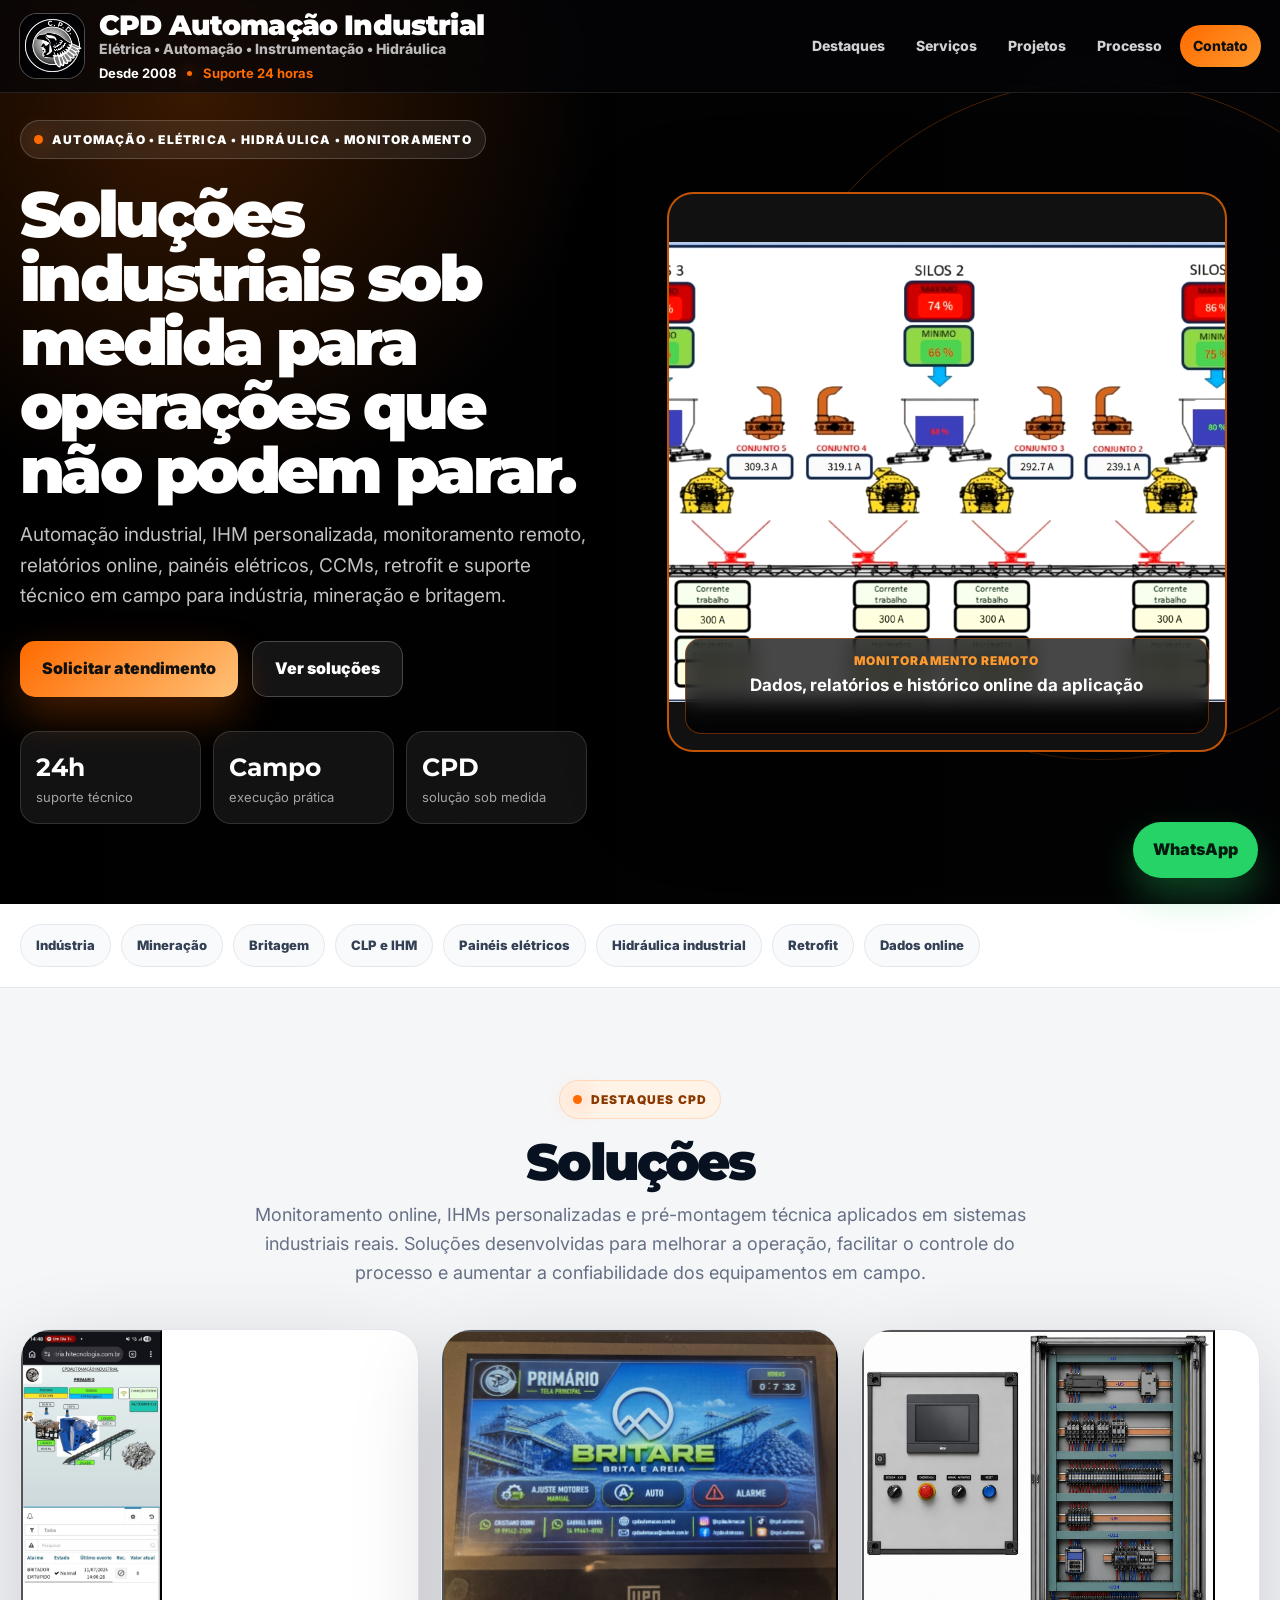
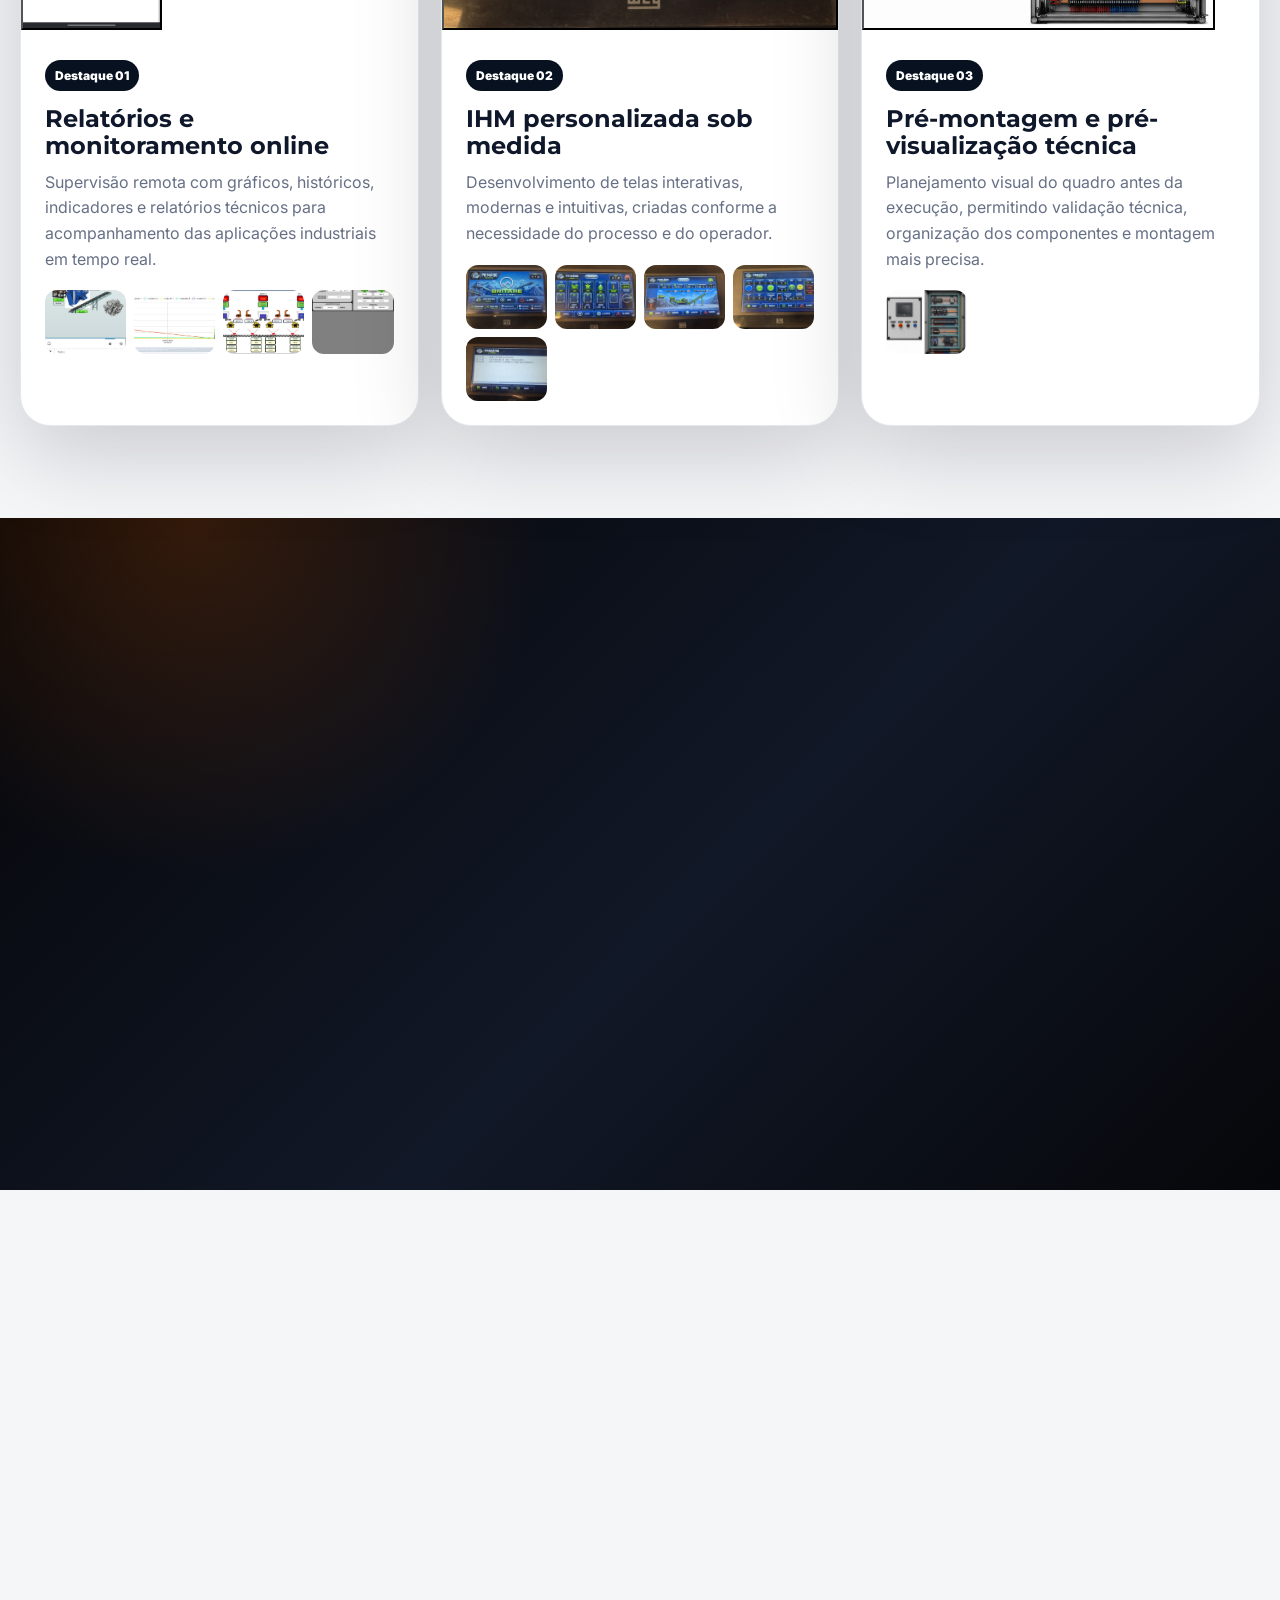
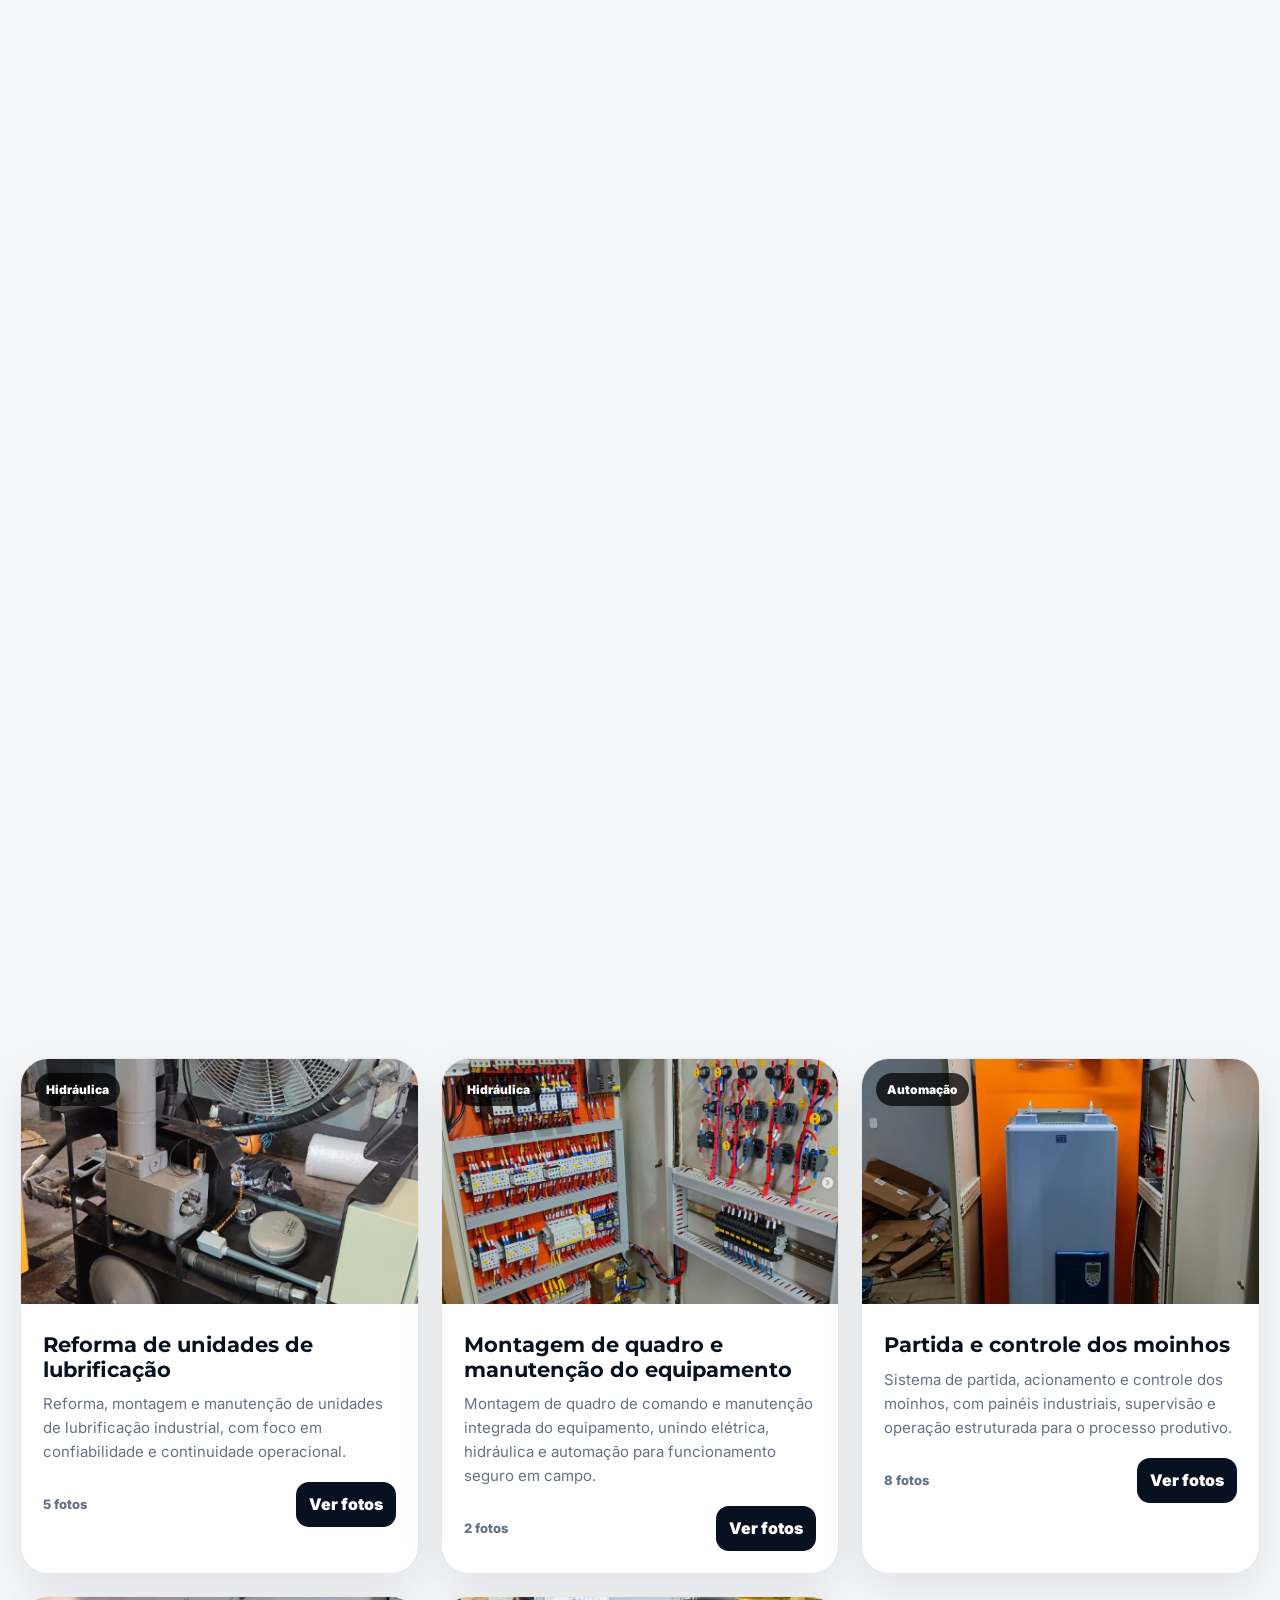
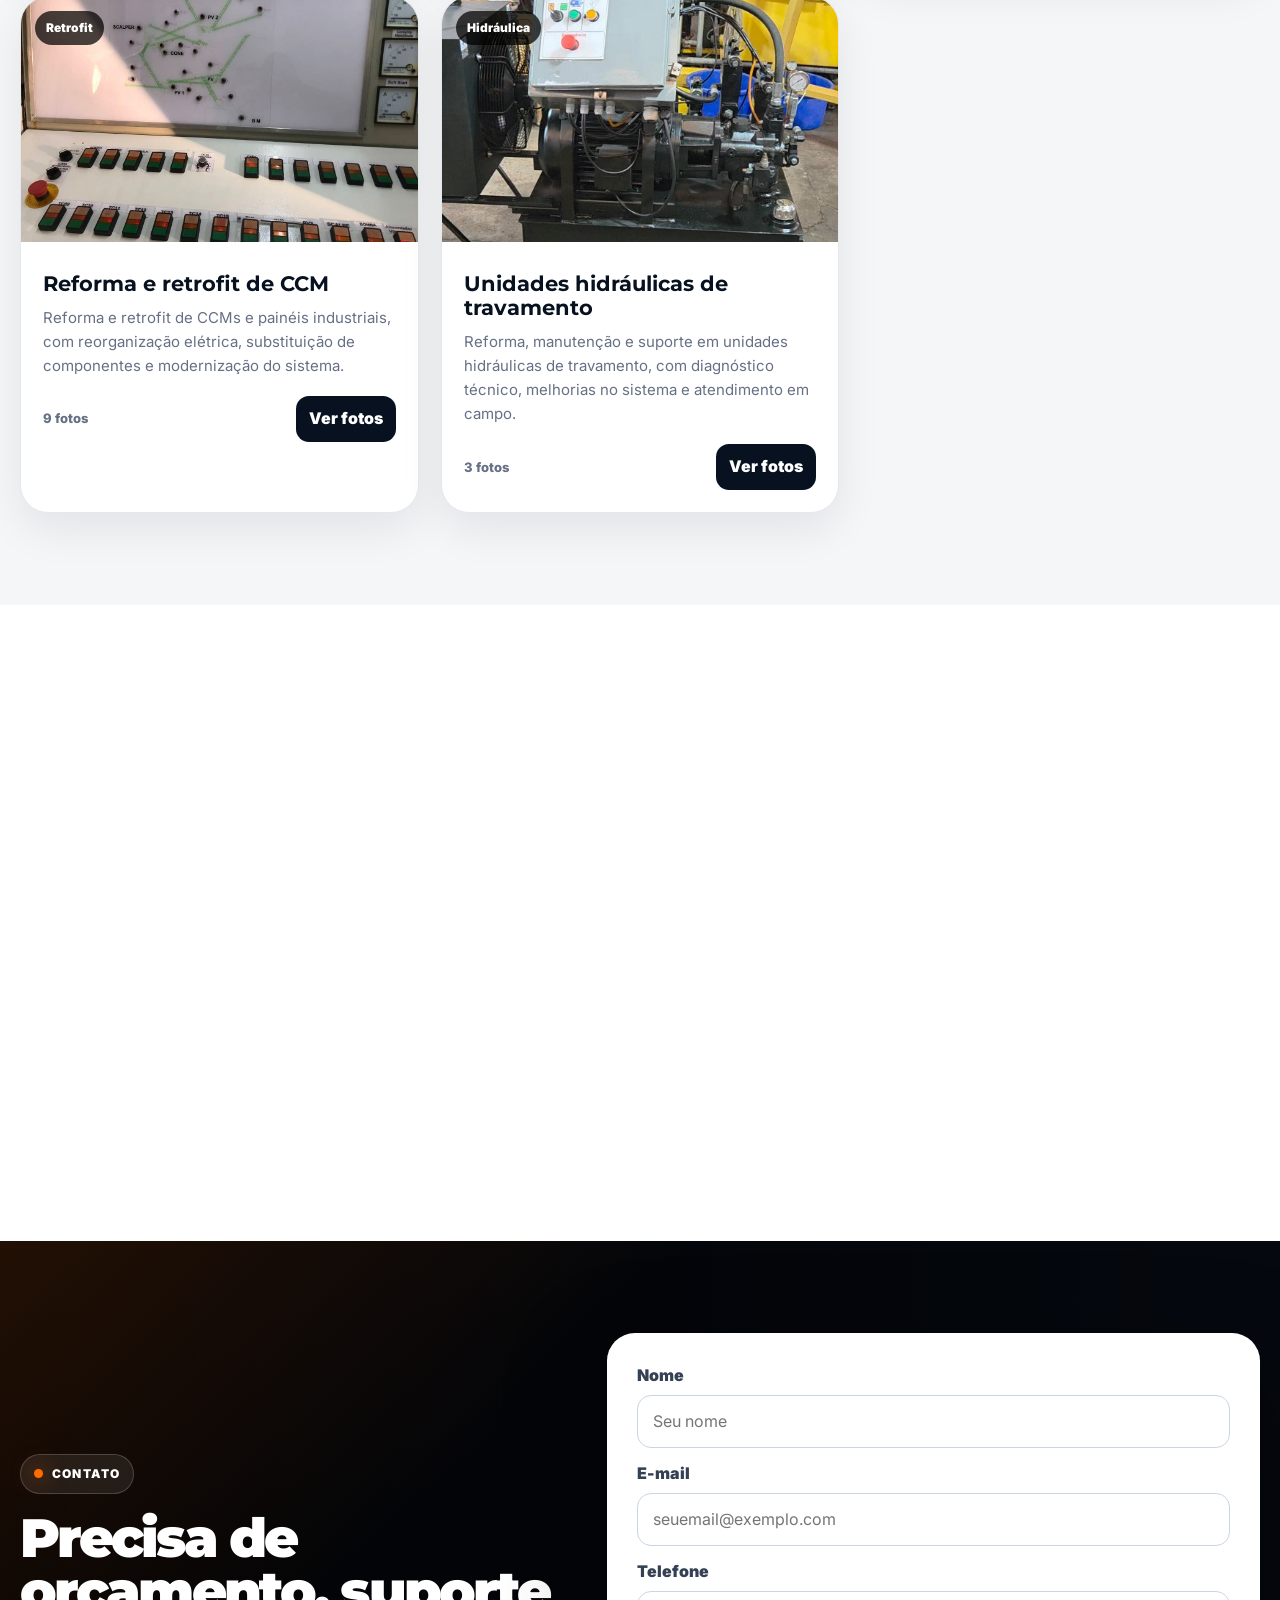
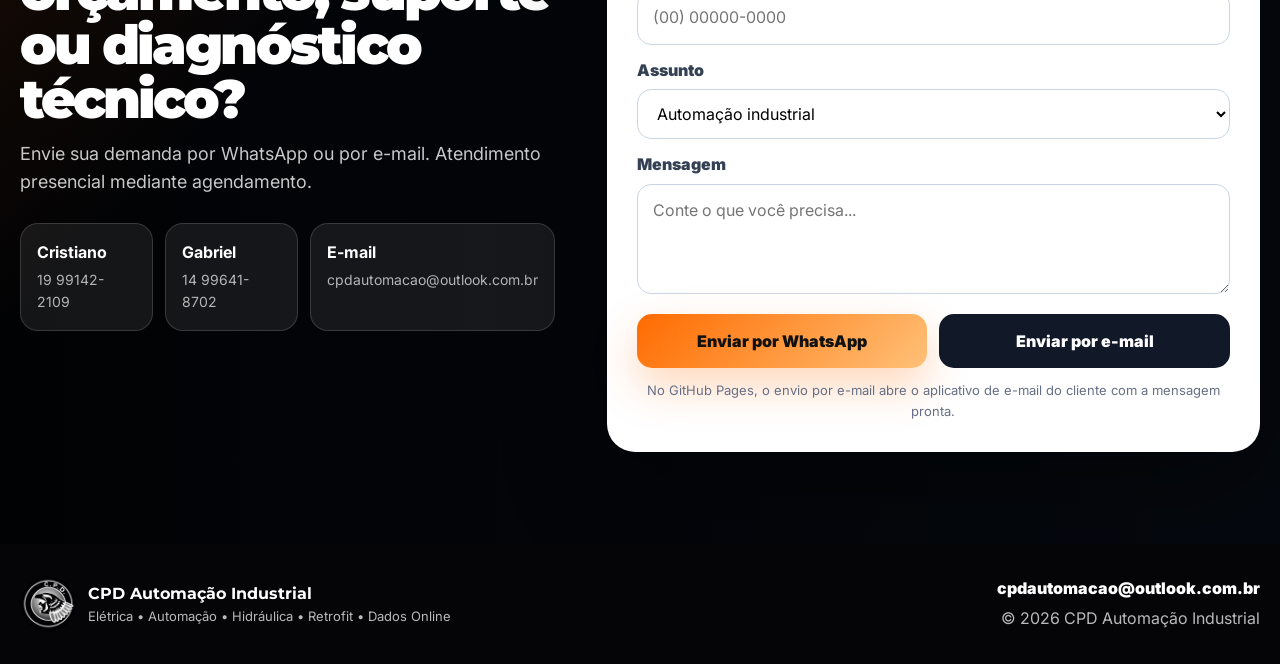
==== commit 6df86118: "Add files via upload" ====
--- a/index.html
+++ b/index.html
@@ -83,8 +83,8 @@
       <div class="container">
         <div class="section-head center reveal">
           <span class="eyebrow dark">Destaques CPD</span>
-          <h2>O que chama atenção logo no início do site.</h2>
-          <p>As três soluções abaixo ficam no topo do site para mostrar a parte mais moderna e técnica da CPD: monitoramento remoto, IHM personalizada e pré-visualização antes da montagem.</p>
+          <h2>Soluções</h2>
+          <p>Monitoramento online, IHMs personalizadas e pré-montagem técnica aplicados em sistemas industriais reais. Soluções desenvolvidas para melhorar a operação, facilitar o controle do processo e aumentar a confiabilidade dos equipamentos em campo.</p>
         </div>
         <div class="highlight-grid" id="highlightGrid"></div>
       </div>
@@ -111,8 +111,8 @@
       <div class="container">
         <div class="section-head center reveal">
           <span class="eyebrow dark">Projetos e aplicações</span>
-          <h2>Fotos reais, aplicações reais e serviços organizados por área.</h2>
-          <p>O portfólio usa as pastas oficiais que você organizou. Os itens de monitoramento online e pré-montagem já ficam em destaque no topo e não se repetem aqui.</p>
+          <h2>Projetos executados pela CPD</h2>
+          <p>Conheça algumas aplicações reais desenvolvidas em campo, envolvendo automação industrial, painéis elétricos, IHMs, sistemas hidráulicos, retrofit, manutenção e soluções para indústria, mineração e britagem.</p>
         </div>
         <div class="filters reveal" id="filters"></div>
         <div class="project-grid" id="projectGrid"></div>
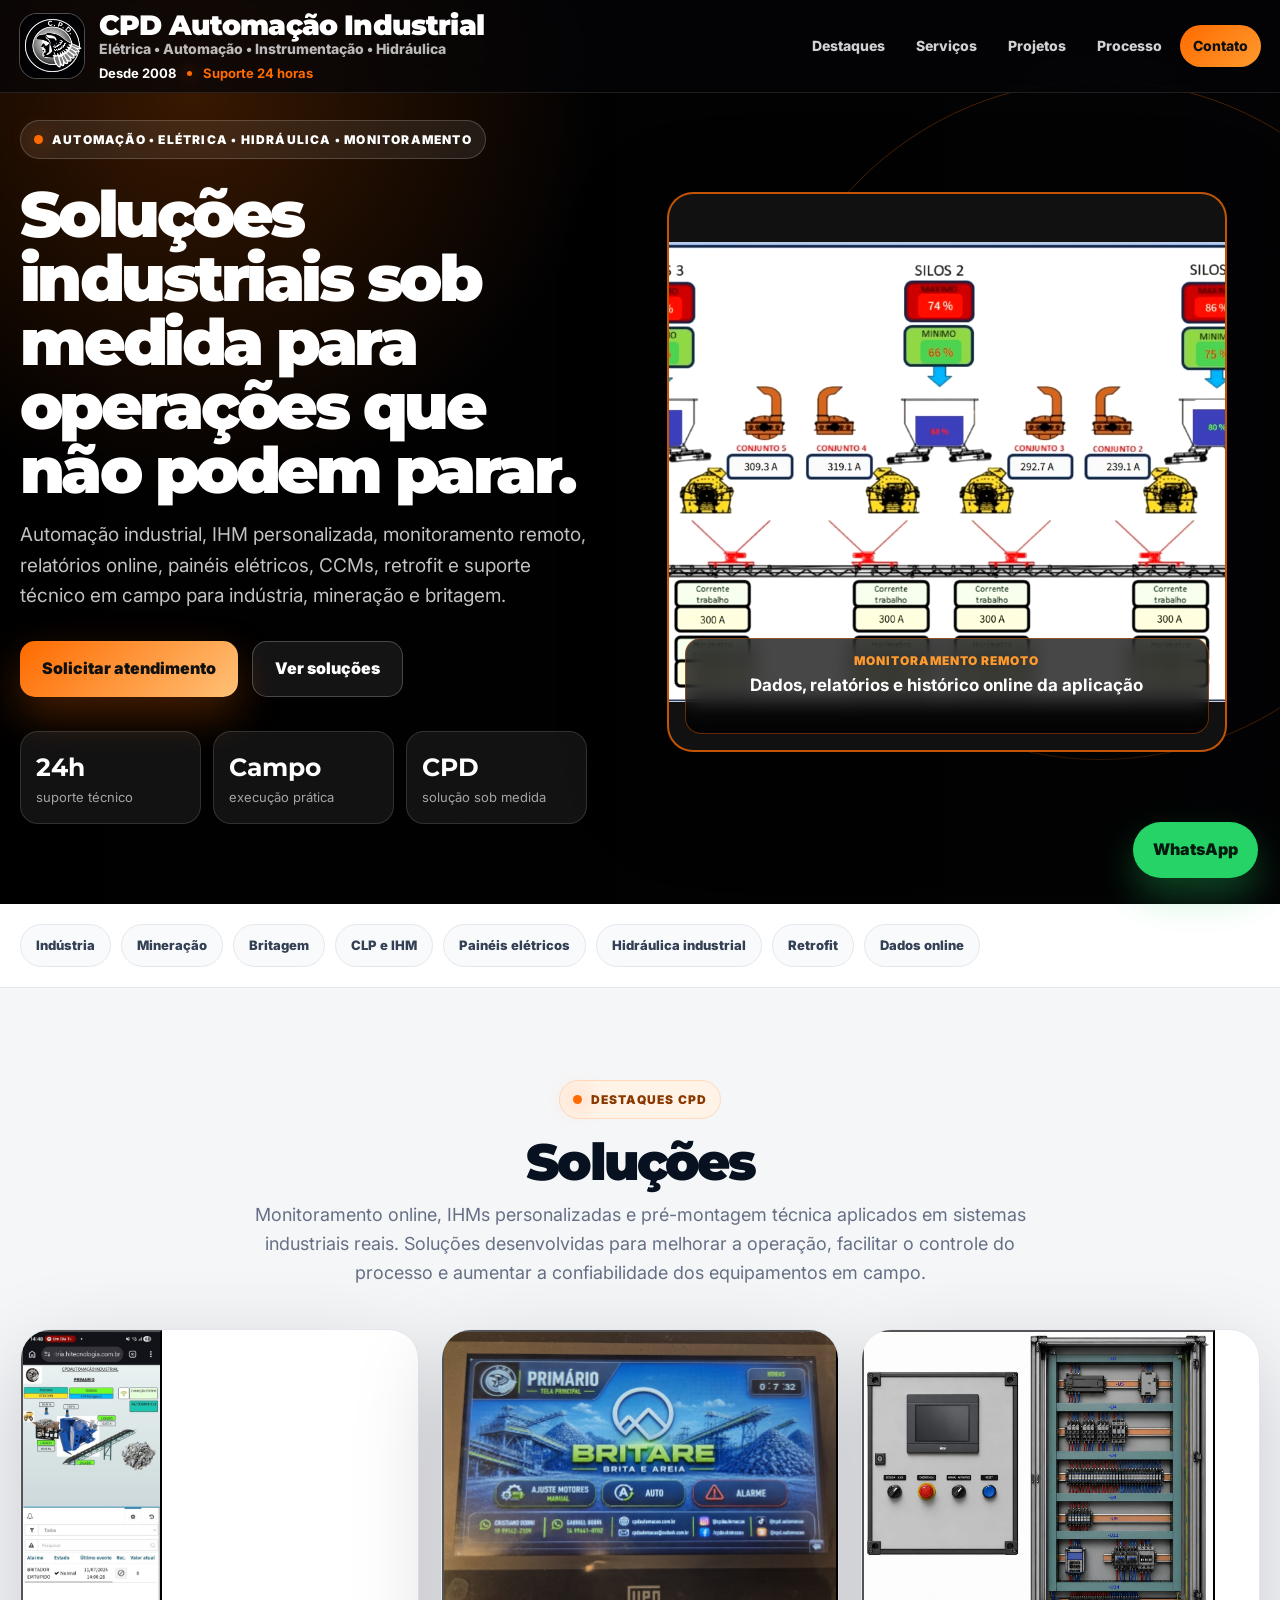
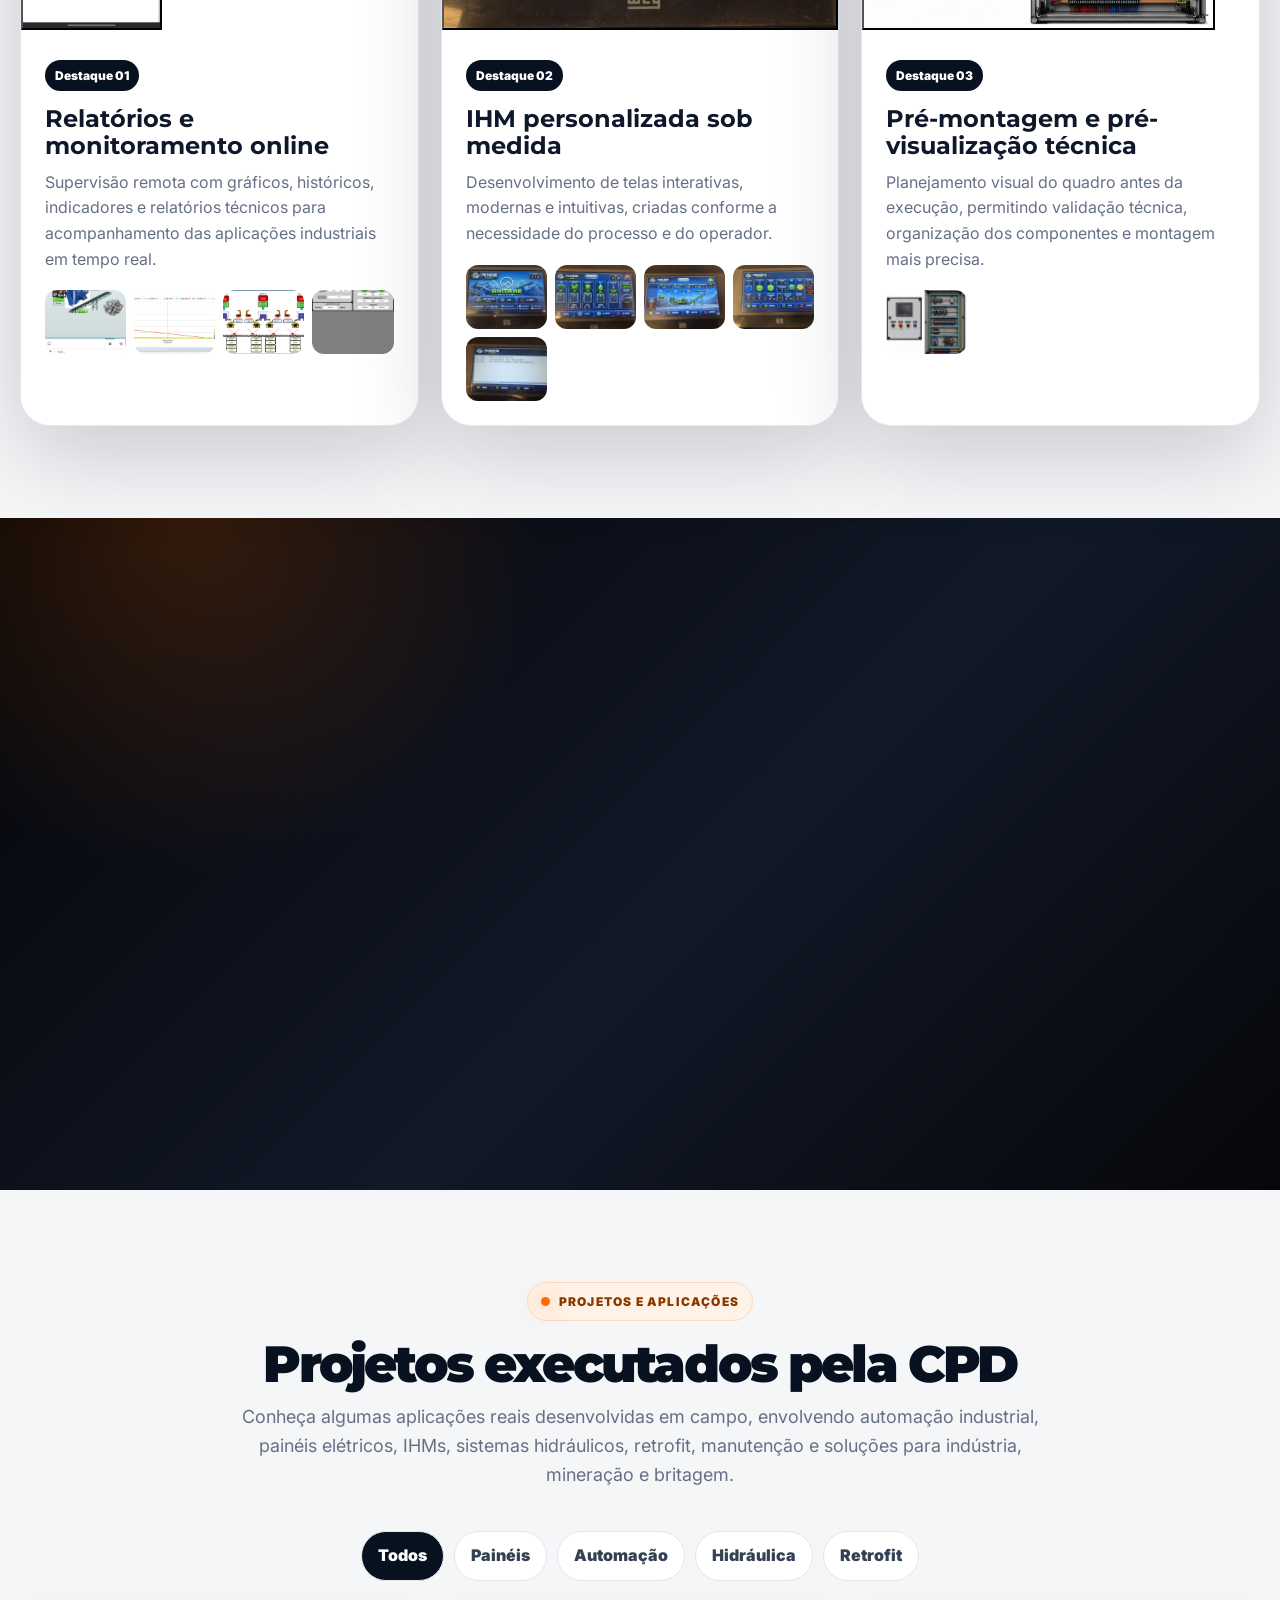
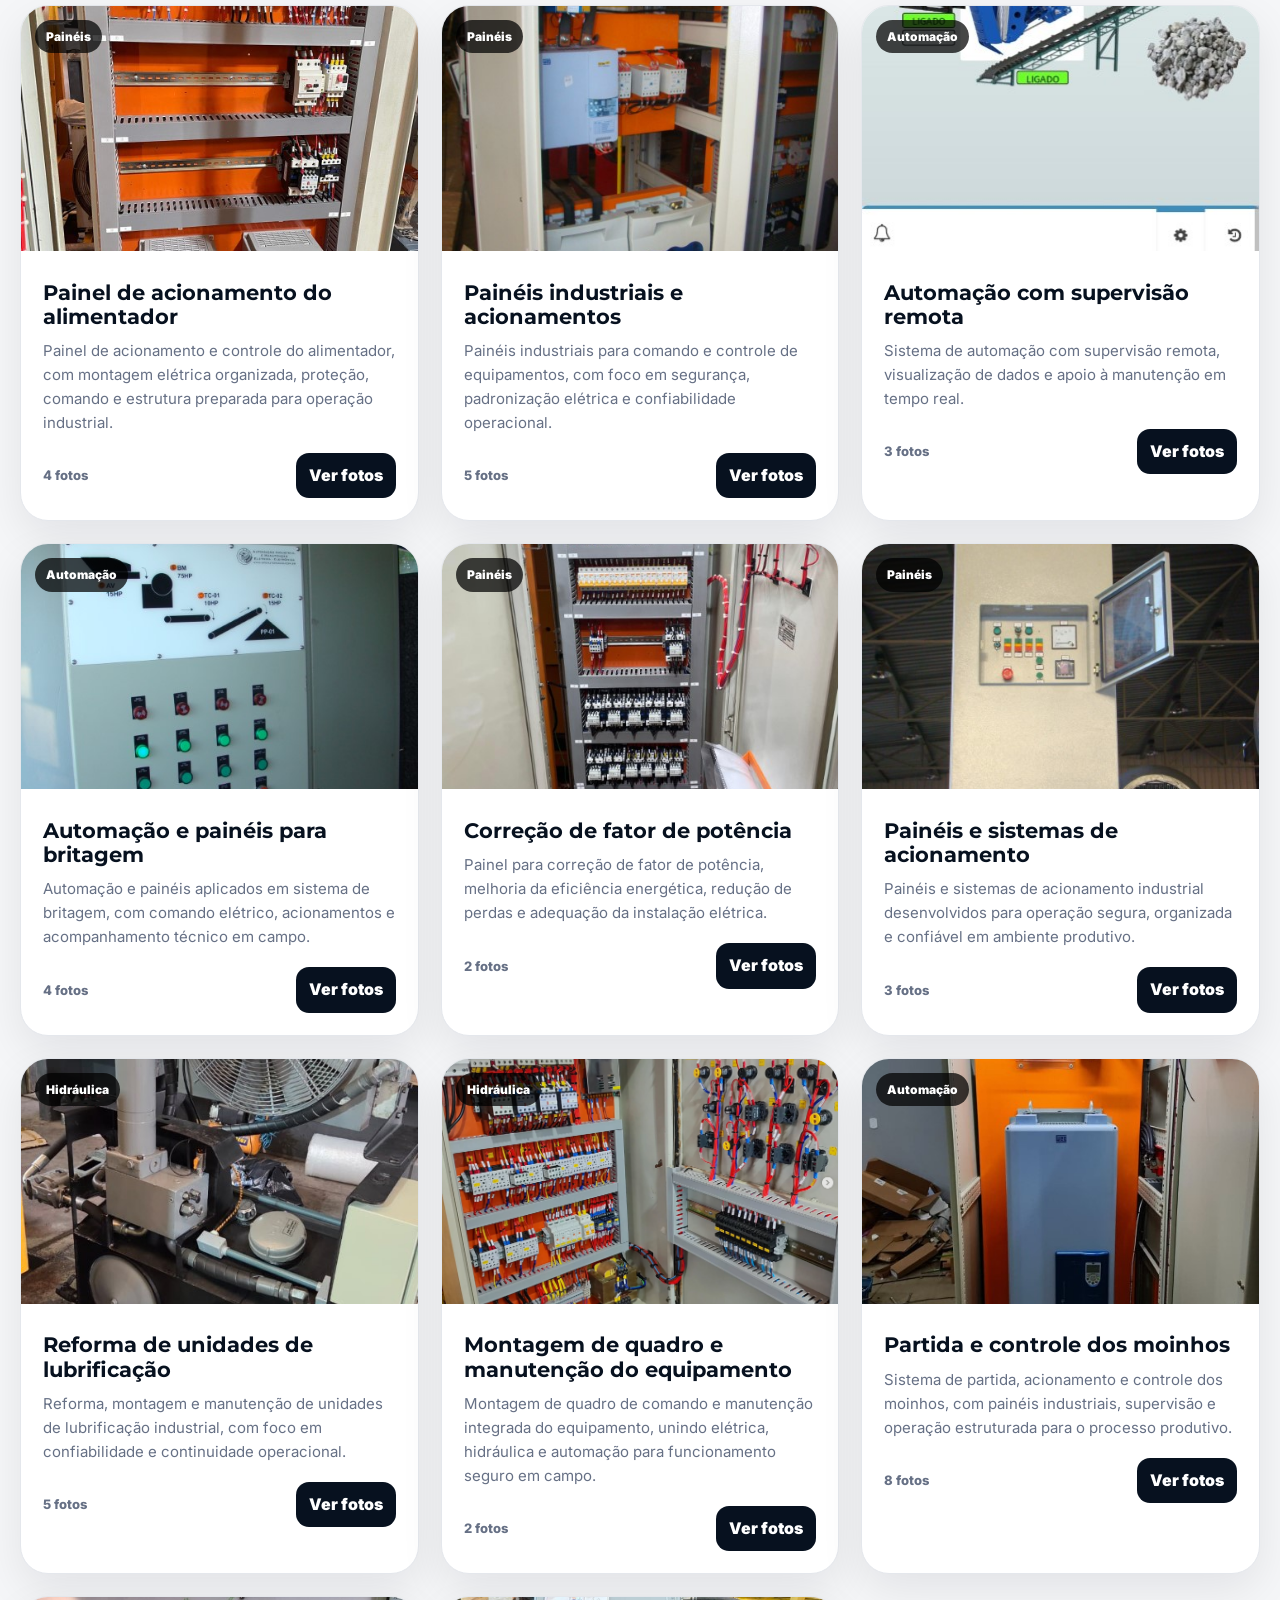
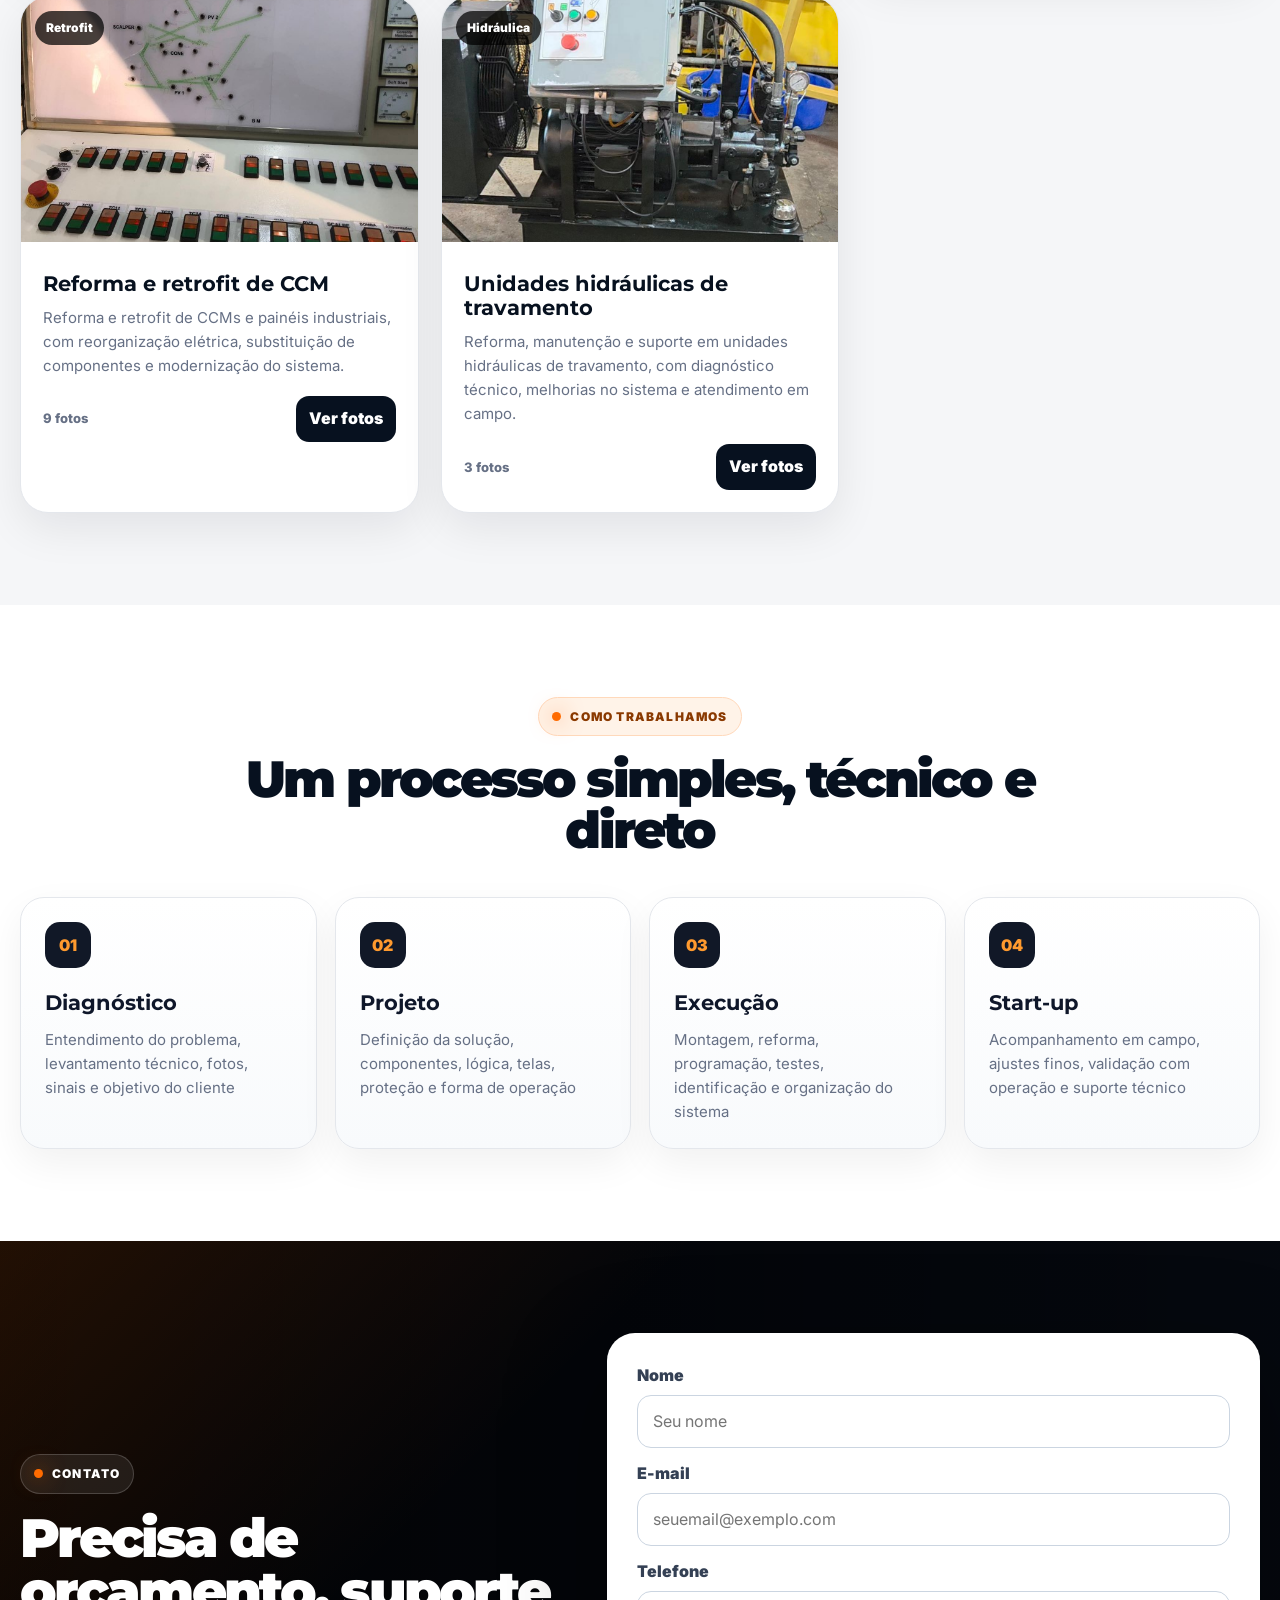
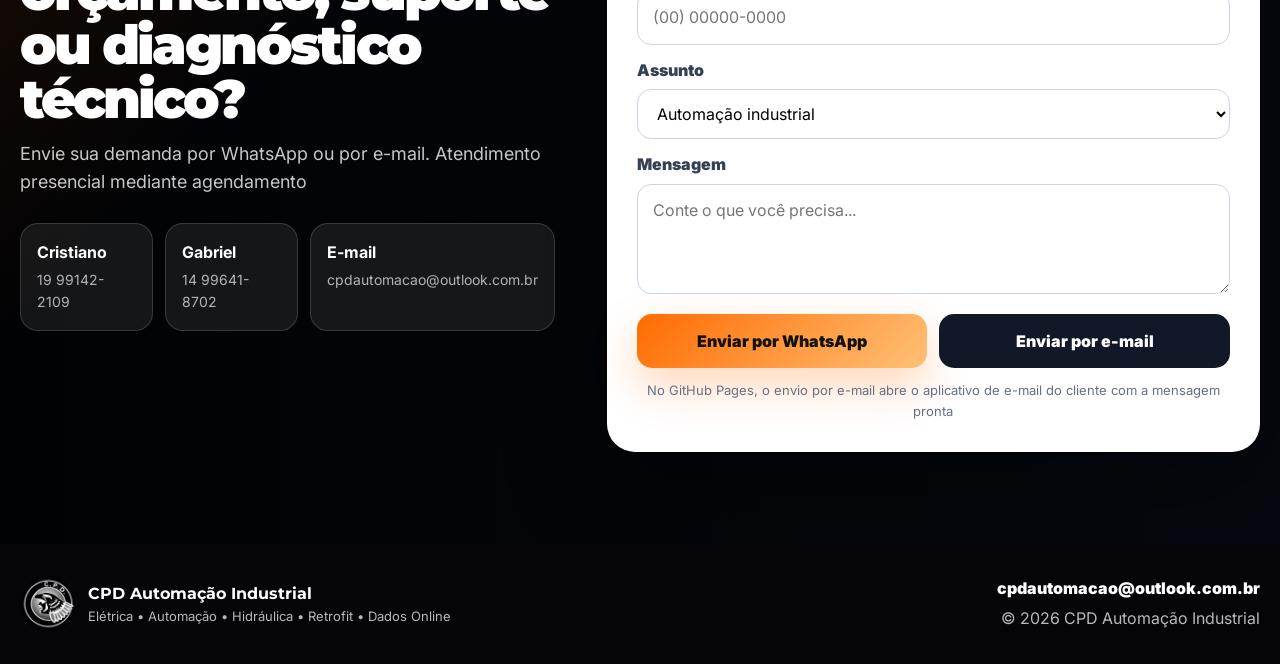
==== commit 1595d168: "Add files via upload" ====
--- a/index.html
+++ b/index.html
@@ -123,13 +123,13 @@
       <div class="container">
         <div class="section-head center reveal">
           <span class="eyebrow dark">Como trabalhamos</span>
-          <h2>Um processo simples, técnico e direto.</h2>
+          <h2>Um processo simples, técnico e direto</h2>
         </div>
         <div class="process-grid reveal">
-          <article><span>01</span><h3>Diagnóstico</h3><p>Entendimento do problema, levantamento técnico, fotos, sinais e objetivo do cliente.</p></article>
-          <article><span>02</span><h3>Projeto</h3><p>Definição da solução, componentes, lógica, telas, proteção e forma de operação.</p></article>
-          <article><span>03</span><h3>Execução</h3><p>Montagem, reforma, programação, testes, identificação e organização do sistema.</p></article>
-          <article><span>04</span><h3>Start-up</h3><p>Acompanhamento em campo, ajustes finos, validação com operação e suporte técnico.</p></article>
+          <article><span>01</span><h3>Diagnóstico</h3><p>Entendimento do problema, levantamento técnico, fotos, sinais e objetivo do cliente</p></article>
+          <article><span>02</span><h3>Projeto</h3><p>Definição da solução, componentes, lógica, telas, proteção e forma de operação</p></article>
+          <article><span>03</span><h3>Execução</h3><p>Montagem, reforma, programação, testes, identificação e organização do sistema</p></article>
+          <article><span>04</span><h3>Start-up</h3><p>Acompanhamento em campo, ajustes finos, validação com operação e suporte técnico</p></article>
         </div>
       </div>
     </section>
@@ -140,7 +140,7 @@
         <div class="contact-copy reveal">
           <span class="eyebrow">Contato</span>
           <h2>Precisa de orçamento, suporte ou diagnóstico técnico?</h2>
-          <p>Envie sua demanda por WhatsApp ou por e-mail. Atendimento presencial mediante agendamento.</p>
+          <p>Envie sua demanda por WhatsApp ou por e-mail. Atendimento presencial mediante agendamento</p>
           <div class="contact-links">
             <a href="https://wa.me/5519991422109" target="_blank" rel="noopener"><strong>Cristiano</strong><span>19 99142-2109</span></a>
             <a href="https://wa.me/5514996418702" target="_blank" rel="noopener"><strong>Gabriel</strong><span>14 99641-8702</span></a>
@@ -157,7 +157,7 @@
             <button class="btn btn-primary" type="button" id="sendWhatsapp">Enviar por WhatsApp</button>
             <button class="btn btn-email" type="button" id="sendEmail">Enviar por e-mail</button>
           </div>
-          <p class="form-note">No GitHub Pages, o envio por e-mail abre o aplicativo de e-mail do cliente com a mensagem pronta.</p>
+          <p class="form-note">No GitHub Pages, o envio por e-mail abre o aplicativo de e-mail do cliente com a mensagem pronta</p>
         </form>
       </div>
     </section>
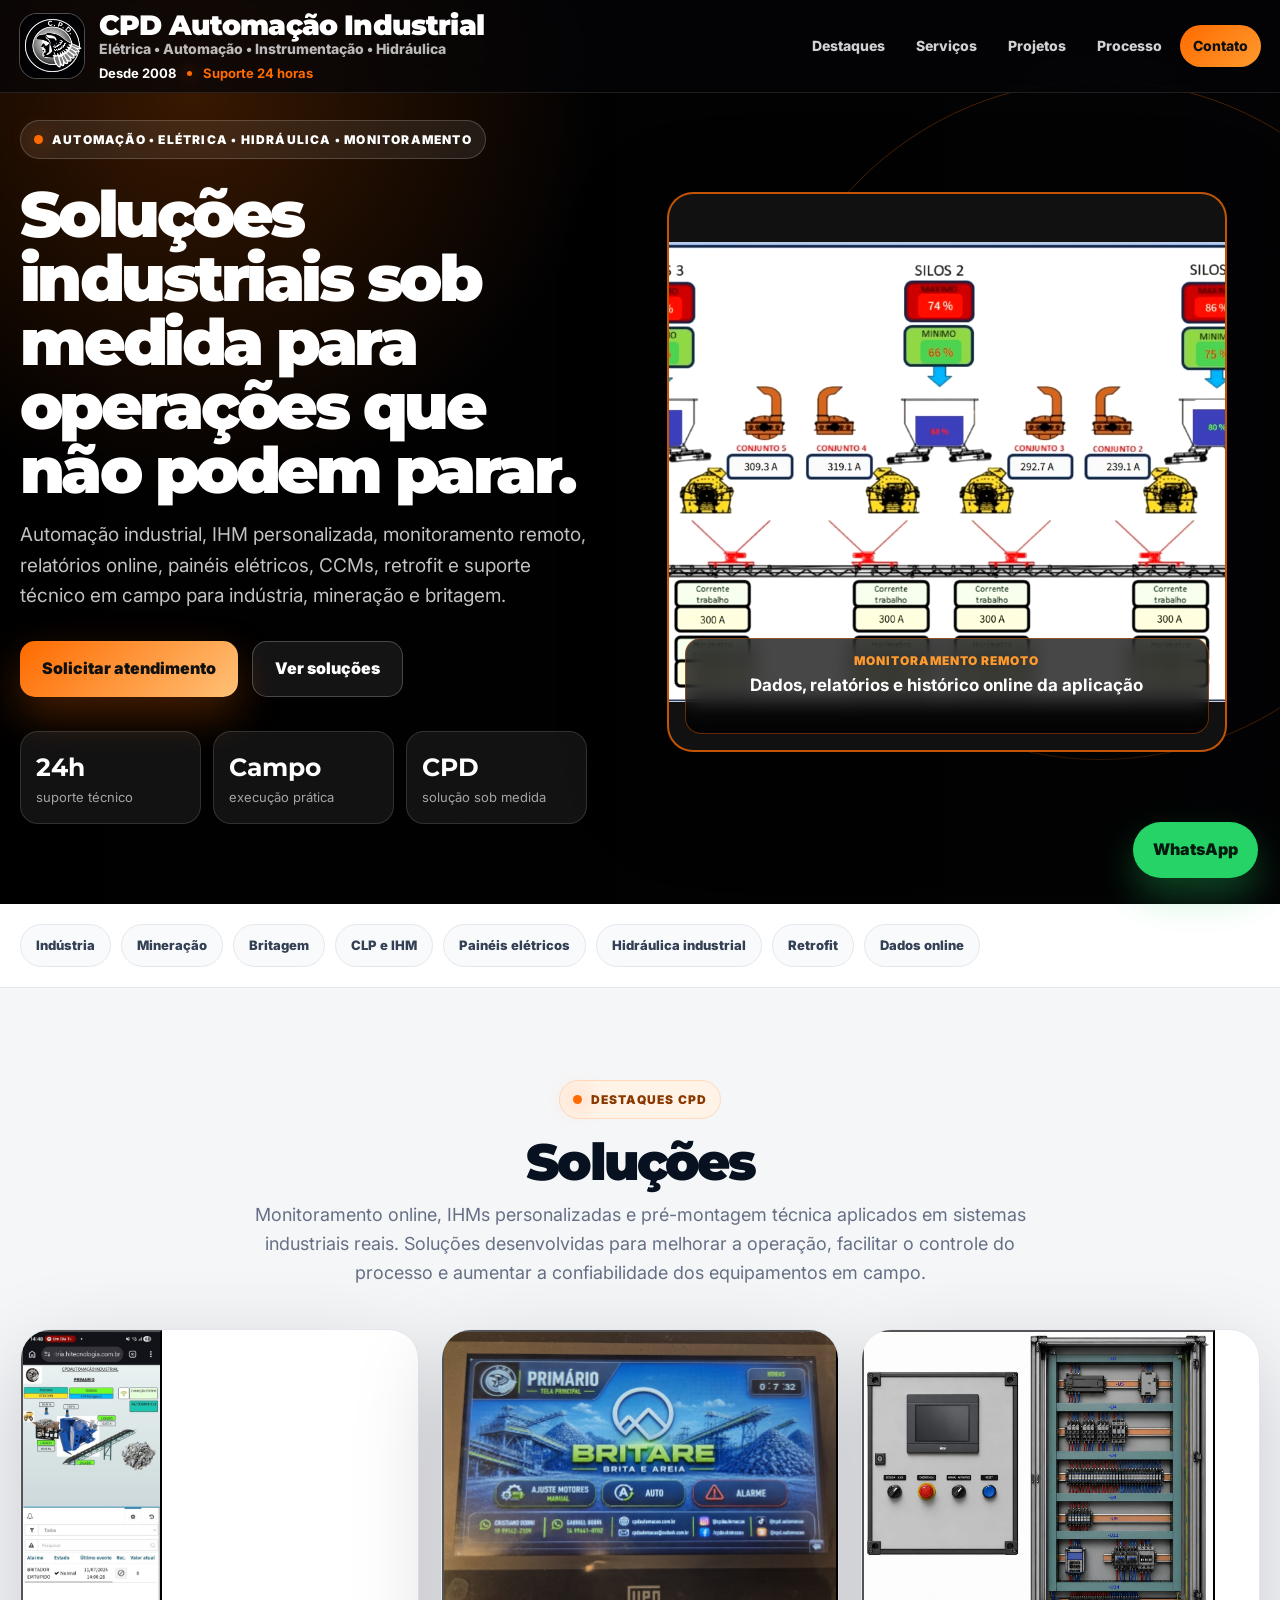
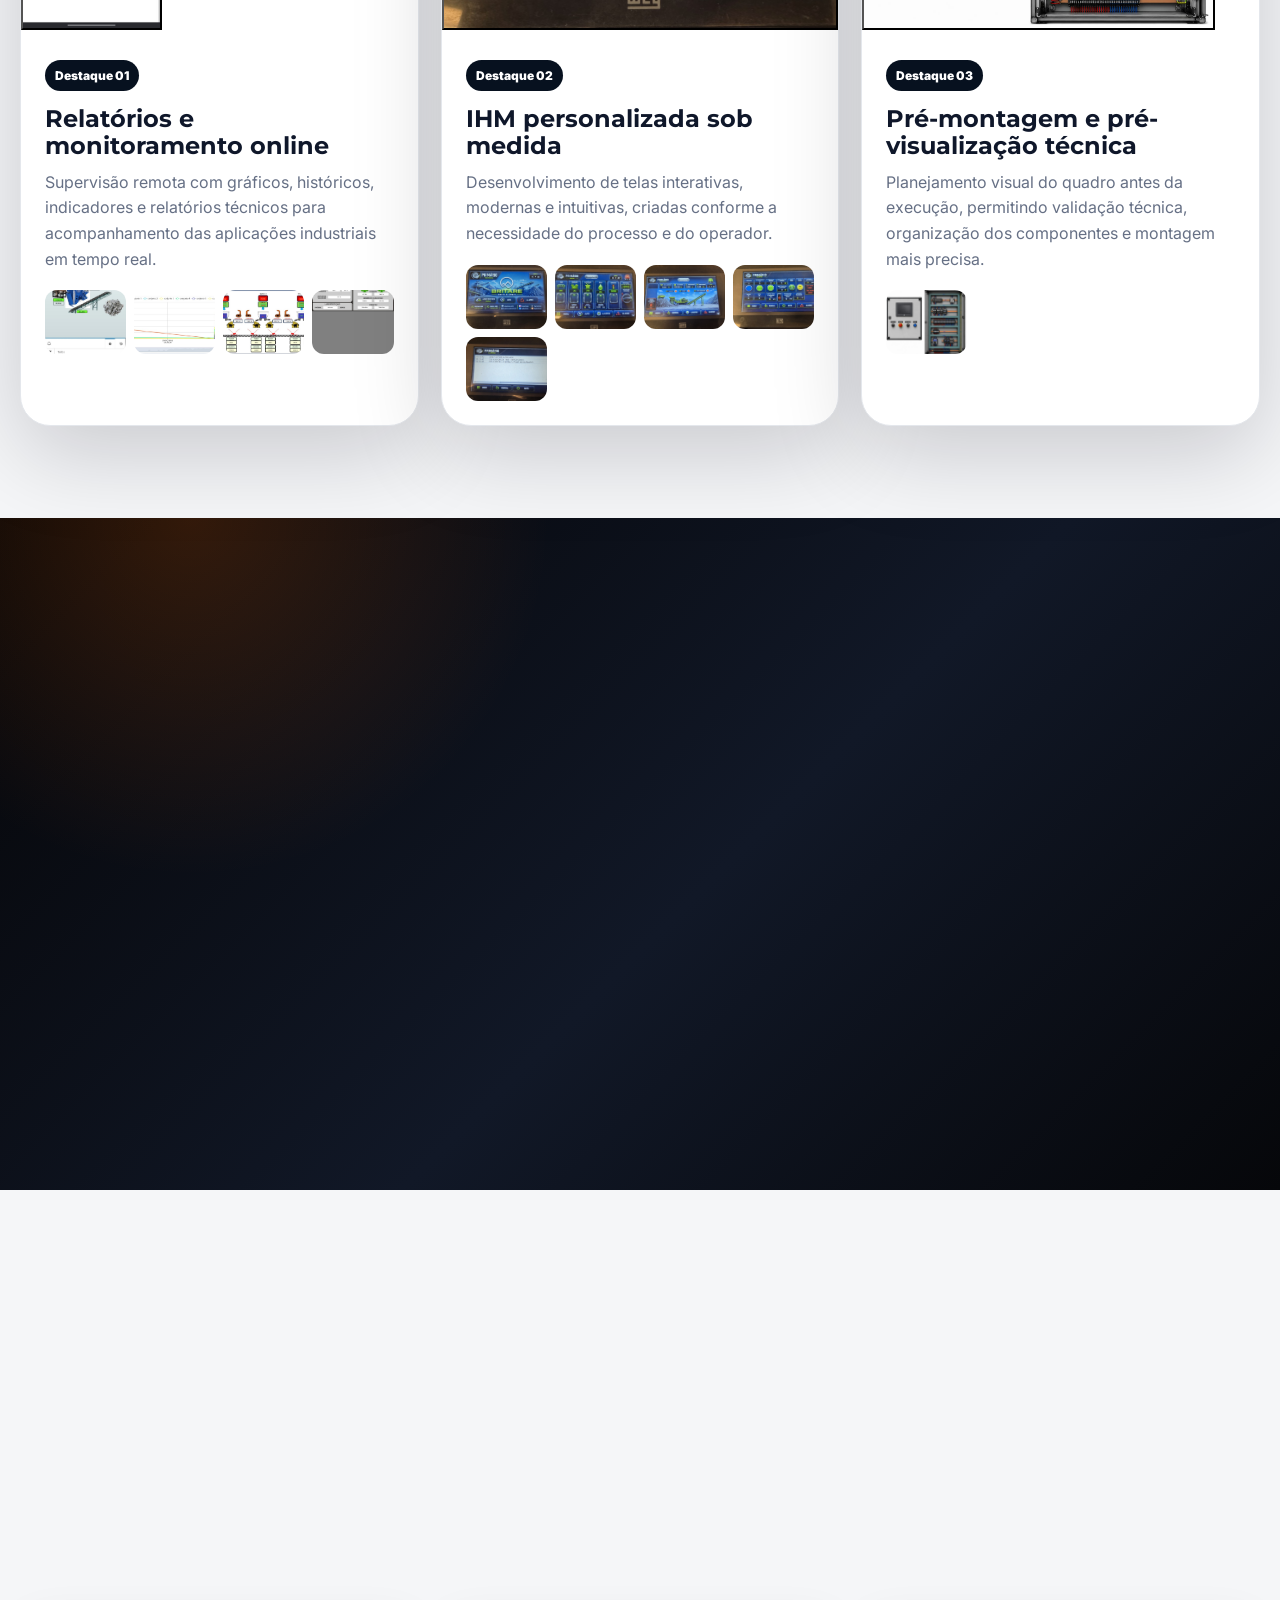
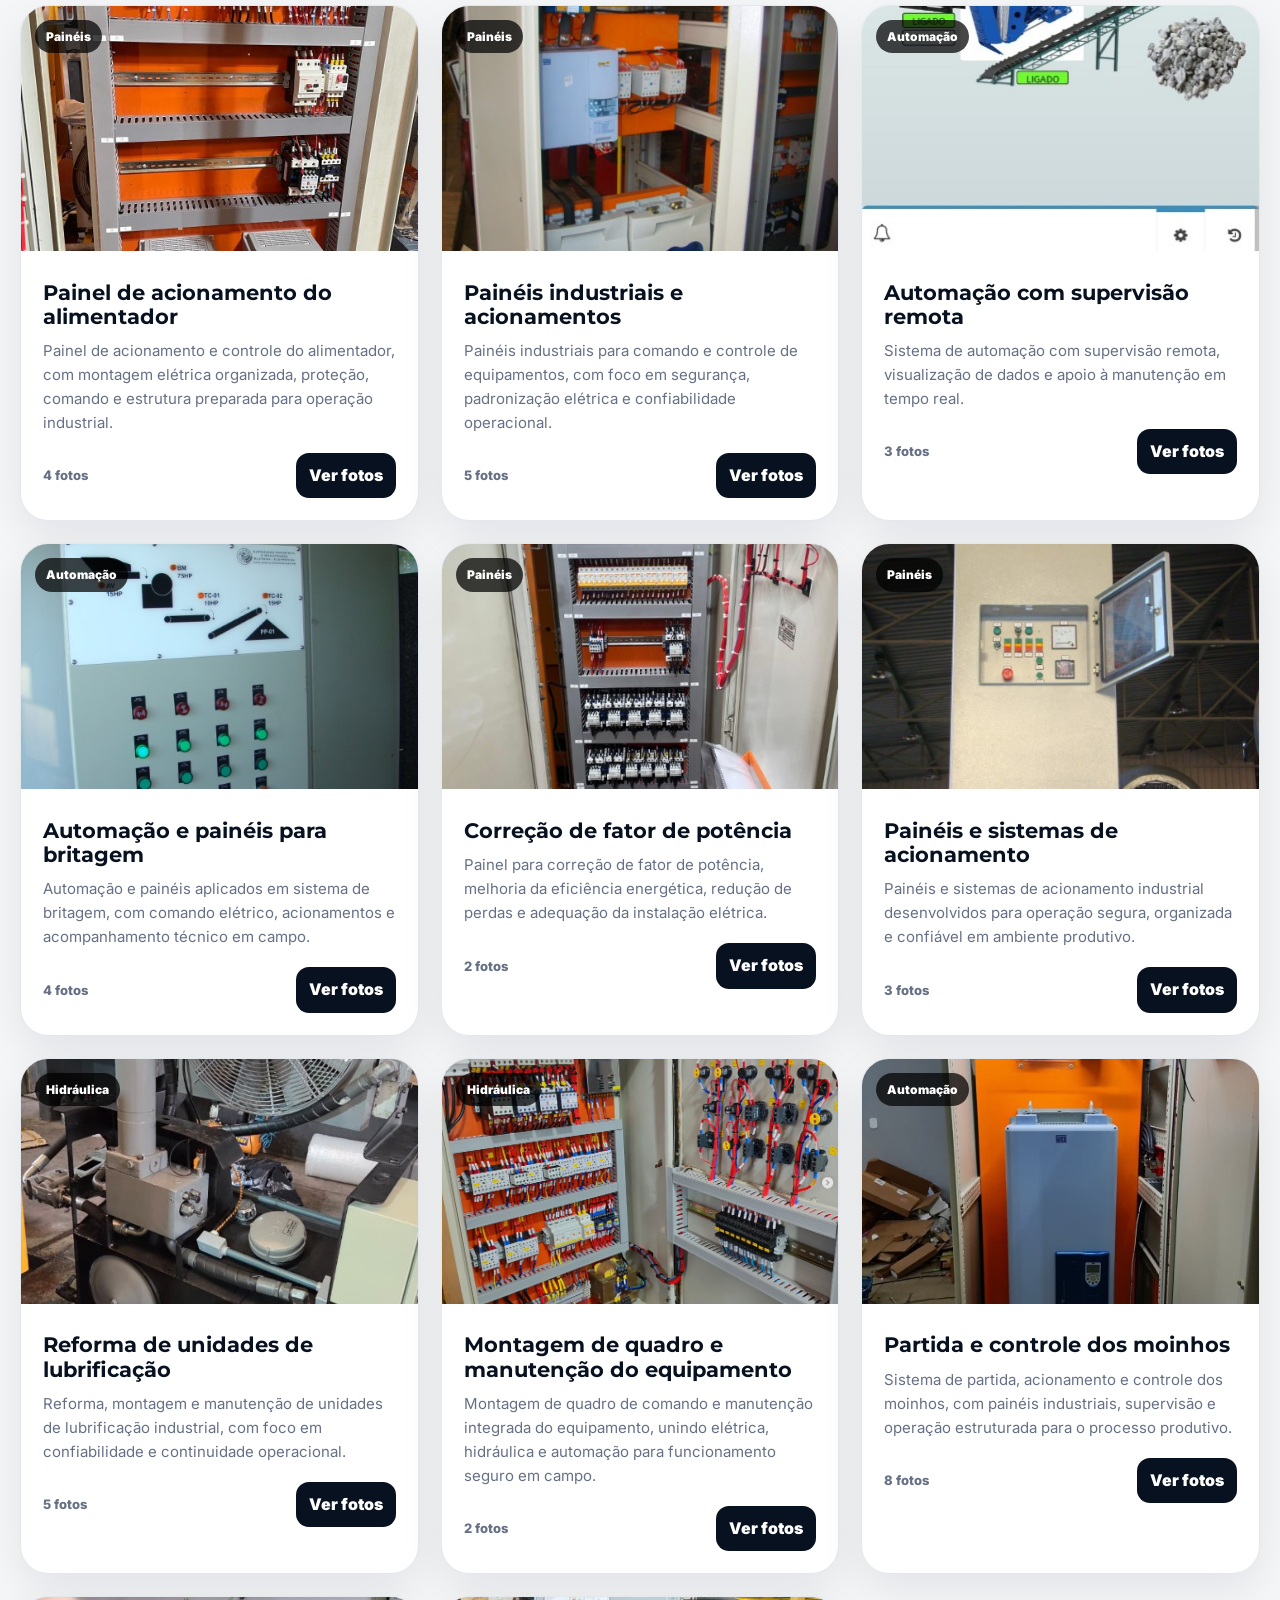
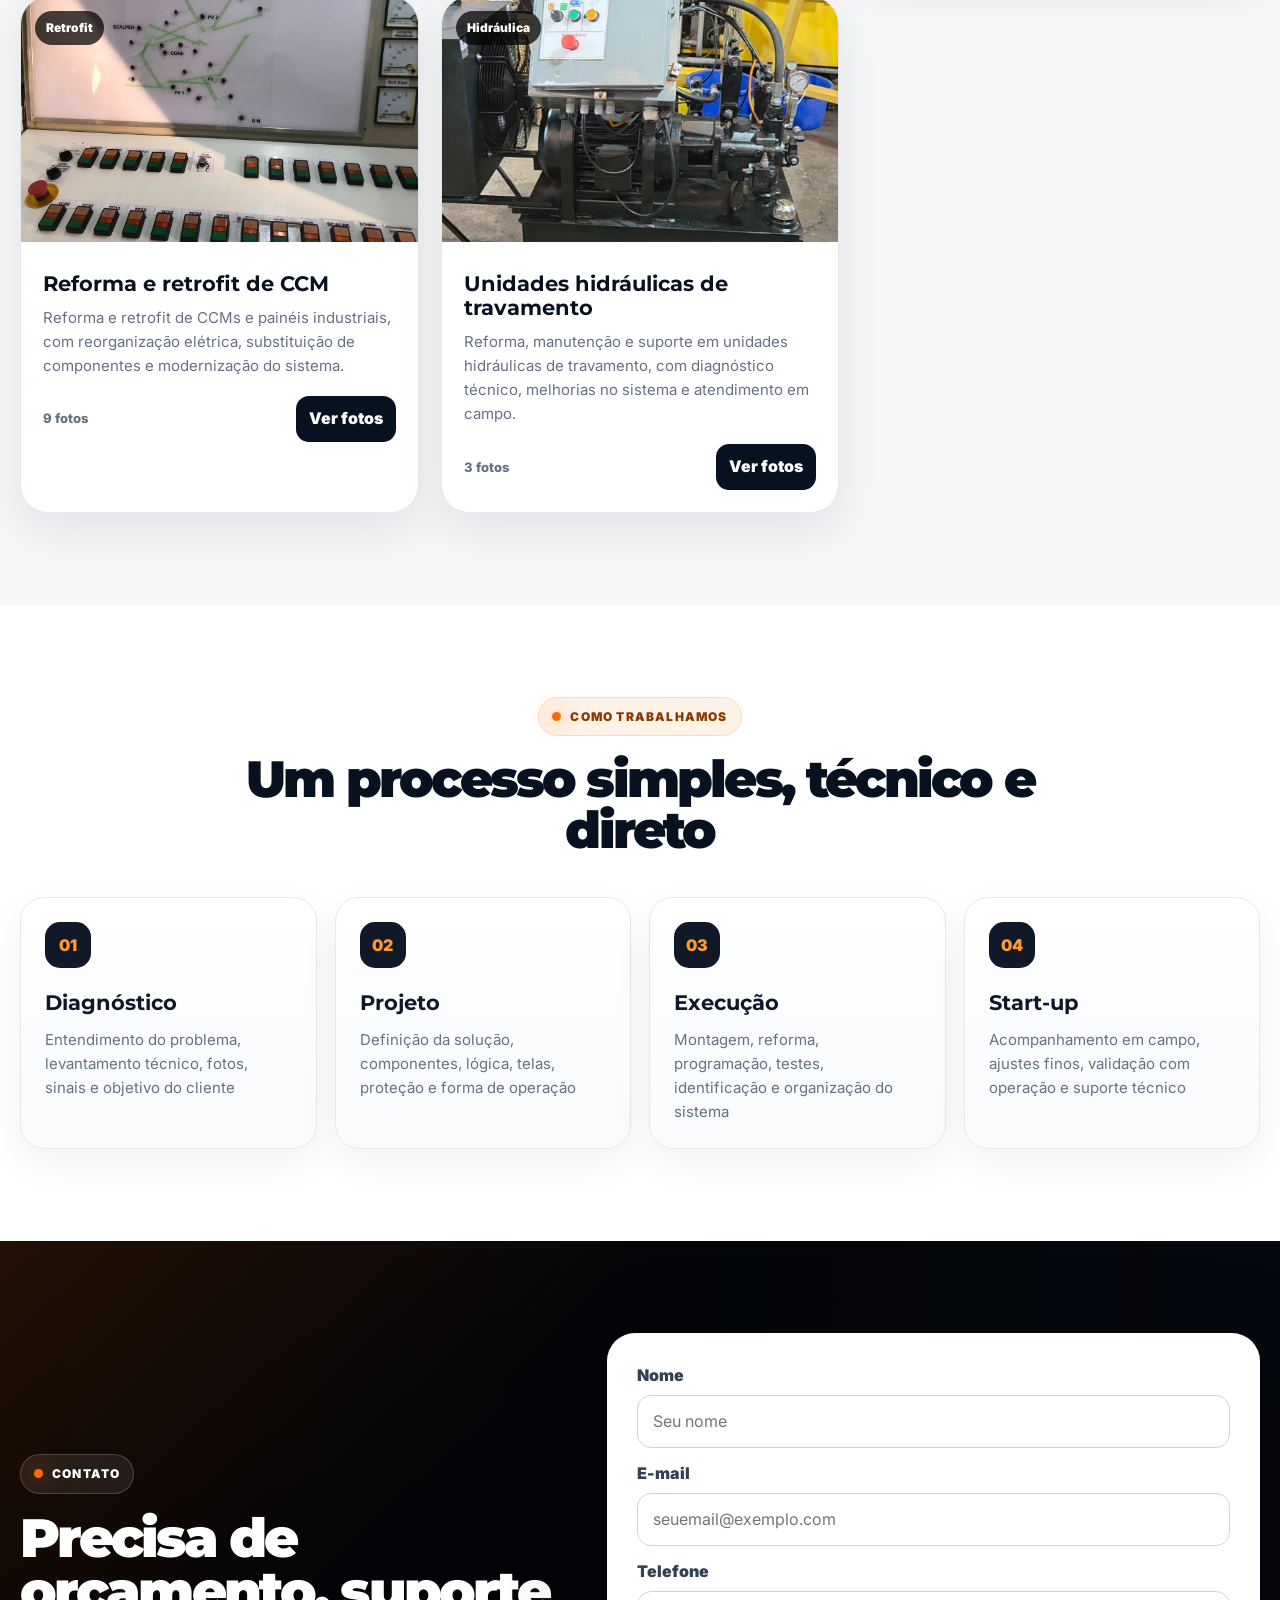
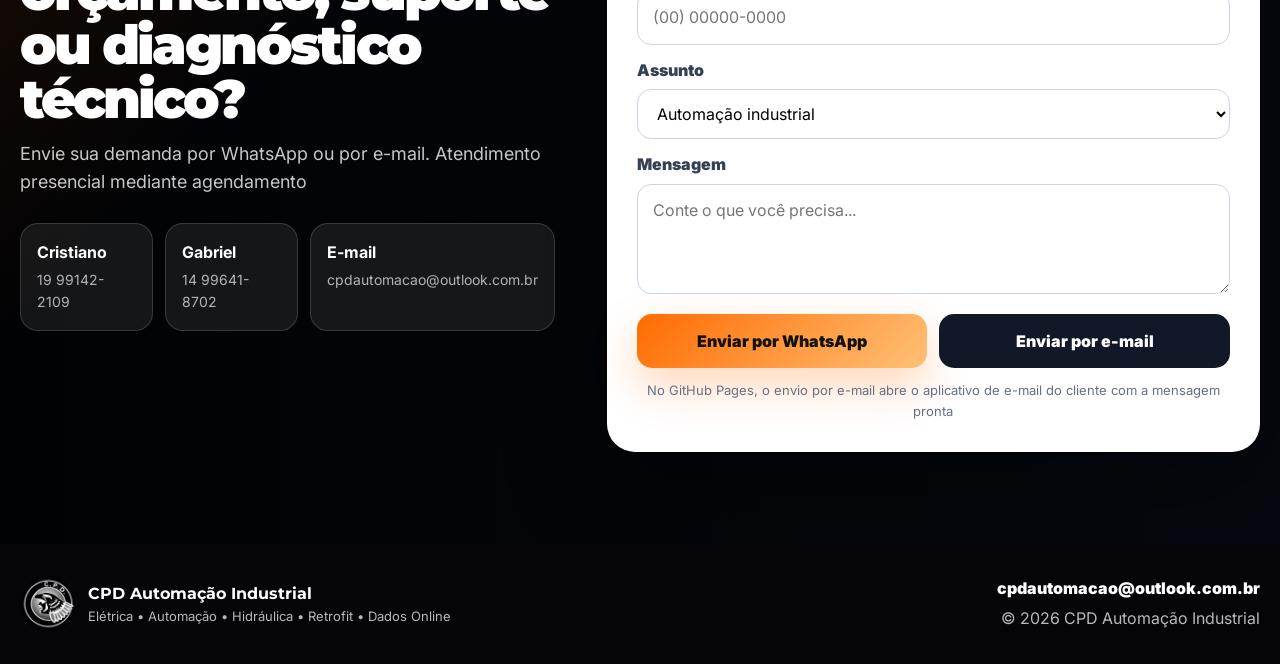
==== commit 730a4aa9: "Add files via upload" ====
--- a/index.html
+++ b/index.html
@@ -18,7 +18,7 @@
   <link rel="preconnect" href="https://fonts.googleapis.com" />
   <link rel="preconnect" href="https://fonts.gstatic.com" crossorigin />
   <link href="https://fonts.googleapis.com/css2?family=Inter:wght@400;500;600;700;800;900&family=Montserrat:wght@600;700;800;900&display=swap" rel="stylesheet" />
-  <link rel="stylesheet" href="style.css" />
+  <link rel="stylesheet" href="style.css?v=10" />
   <script type="application/ld+json">
   {"@context":"https://schema.org","@type":"LocalBusiness","name":"CPD Automação Industrial","url":"https://cpdautomacao.com.br/","logo":"https://cpdautomacao.com.br/logo/logo.jpg","email":"cpdautomacao@outlook.com.br","telephone":["+55 19 99142-2109","+55 14 99641-8702"],"description":"Soluções em automação industrial, elétrica, IHM personalizada, painéis, CCMs, retrofit, hidráulica e monitoramento remoto para indústria, mineração e britagem."}
   </script>
--- a/style.css
+++ b/style.css
@@ -146,3 +146,508 @@
     min-height: 88px;
   }
 }
+@media(max-width: 780px){
+
+  .hero{
+    min-height: auto;
+    padding-top: 105px;
+    padding-bottom: 55px;
+  }
+
+  .hero h1{
+    font-size: clamp(28px, 8vw, 36px);
+    line-height: 1.08;
+    letter-spacing: -0.04em;
+    margin: 18px 0 12px;
+  }
+
+  .hero p{
+    font-size: 15px;
+    line-height: 1.5;
+  }
+
+  .eyebrow{
+    font-size: 10px;
+    padding: 7px 10px;
+    letter-spacing: .08em;
+  }
+
+  .section-head h2,
+  .contact h2{
+    font-size: clamp(25px, 7vw, 32px);
+    line-height: 1.08;
+  }
+
+  .section-head p,
+  .contact-copy p{
+    font-size: 15px;
+    line-height: 1.55;
+  }
+
+  .highlight-body h3,
+  .project-body h3{
+    font-size: 20px;
+  }
+
+  .highlight-body p,
+  .project-body p{
+    font-size: 14px;
+  }
+
+  .brand-text strong{
+    font-size: 19px;
+  }
+
+  .brand img{
+    width: 48px;
+    height: 48px;
+  }
+}
+
+@media(max-width: 420px){
+
+  .hero h1{
+    font-size: 30px;
+  }
+
+  .hero p{
+    font-size: 14px;
+  }
+
+  .section-head h2,
+  .contact h2{
+    font-size: 27px;
+  }
+
+  .btn{
+    min-height: 48px;
+    padding: 12px 16px;
+    font-size: 14px;
+  }
+
+  .hero-card-rotator{
+    height: 320px !important;
+  }
+}
+/* ==============================
+   AJUSTE FINAL PARA CELULAR CPD
+   Cole este bloco no FINAL do style.css
+   ============================== */
+
+@media (max-width: 780px) {
+
+  body {
+    font-size: 14px !important;
+  }
+
+  .container,
+  .nav-wrap {
+    width: calc(100% - 24px) !important;
+  }
+
+  .site-header {
+    min-height: 66px !important;
+  }
+
+  .nav-wrap {
+    height: 66px !important;
+    min-height: 66px !important;
+  }
+
+  .brand {
+    gap: 8px !important;
+    min-width: 0 !important;
+    max-width: calc(100% - 52px) !important;
+  }
+
+  .brand img {
+    width: 40px !important;
+    height: 40px !important;
+    border-radius: 12px !important;
+  }
+
+  .brand-text strong {
+    font-size: 15px !important;
+    line-height: 1.05 !important;
+    letter-spacing: -0.02em !important;
+  }
+
+  .brand-text small,
+  .brand-text em {
+    display: none !important;
+  }
+
+  .menu-toggle {
+    width: 38px !important;
+    height: 38px !important;
+    font-size: 20px !important;
+  }
+
+  .menu {
+    top: 72px !important;
+    left: 12px !important;
+    right: 12px !important;
+  }
+
+  .hero {
+    min-height: auto !important;
+    padding-top: 88px !important;
+    padding-bottom: 34px !important;
+  }
+
+  .hero-grid {
+    grid-template-columns: 1fr !important;
+    gap: 22px !important;
+  }
+
+  .eyebrow {
+    width: auto !important;
+    max-width: 100% !important;
+    white-space: normal !important;
+    font-size: 9px !important;
+    line-height: 1.25 !important;
+    padding: 6px 8px !important;
+    gap: 6px !important;
+    letter-spacing: .06em !important;
+  }
+
+  .eyebrow::before {
+    width: 7px !important;
+    height: 7px !important;
+  }
+
+  .hero h1 {
+    font-size: 24px !important;
+    line-height: 1.08 !important;
+    letter-spacing: -0.035em !important;
+    margin: 14px 0 10px !important;
+    max-width: 100% !important;
+  }
+
+  .hero p {
+    font-size: 13px !important;
+    line-height: 1.45 !important;
+  }
+
+  .hero-actions {
+    margin-top: 18px !important;
+    gap: 8px !important;
+  }
+
+  .hero-actions .btn {
+    width: 100% !important;
+  }
+
+  .btn {
+    min-height: 42px !important;
+    padding: 9px 12px !important;
+    font-size: 13px !important;
+    border-radius: 12px !important;
+  }
+
+  .hero-mini {
+    grid-template-columns: repeat(3, 1fr) !important;
+    gap: 6px !important;
+    margin-top: 16px !important;
+  }
+
+  .hero-mini article {
+    padding: 8px !important;
+    border-radius: 12px !important;
+  }
+
+  .hero-mini strong {
+    font-size: 16px !important;
+  }
+
+  .hero-mini span {
+    font-size: 10px !important;
+    line-height: 1.2 !important;
+  }
+
+  .hero-visual {
+    min-height: auto !important;
+  }
+
+  .hero-card-rotator {
+    width: 100% !important;
+    height: 245px !important;
+    border-radius: 18px !important;
+  }
+
+  .hero-card-rotator img {
+    height: calc(100% - 68px) !important;
+  }
+
+  .hero-card-rotator div {
+    left: 10px !important;
+    right: 10px !important;
+    bottom: 10px !important;
+    min-height: 58px !important;
+    padding: 8px 10px !important;
+    border-radius: 12px !important;
+  }
+
+  .hero-card span {
+    font-size: 9px !important;
+  }
+
+  .hero-card strong {
+    font-size: 12px !important;
+    line-height: 1.22 !important;
+  }
+
+  .section {
+    padding: 42px 0 !important;
+  }
+
+  .section-head.center {
+    margin-bottom: 24px !important;
+  }
+
+  .section-head h2,
+  .contact h2 {
+    font-size: 23px !important;
+    line-height: 1.1 !important;
+    letter-spacing: -0.035em !important;
+    margin: 12px 0 8px !important;
+  }
+
+  .section-head p,
+  .contact-copy p {
+    font-size: 13px !important;
+    line-height: 1.45 !important;
+  }
+
+  .strip-inner {
+    padding: 12px 0 !important;
+  }
+
+  .strip span {
+    font-size: 11px !important;
+    padding: 7px 10px !important;
+  }
+
+  .highlight-grid,
+  .project-grid,
+  .process-grid,
+  .service-cards,
+  .form-actions {
+    grid-template-columns: 1fr !important;
+    gap: 14px !important;
+  }
+
+  .highlight-card,
+  .project-card {
+    border-radius: 20px !important;
+  }
+
+  .highlight-media {
+    height: 190px !important;
+  }
+
+  .highlight-body,
+  .project-body {
+    padding: 15px !important;
+  }
+
+  .highlight-body small {
+    font-size: 10px !important;
+    padding: 5px 8px !important;
+  }
+
+  .highlight-body h3,
+  .project-body h3,
+  .service-cards h3,
+  .process-grid h3 {
+    font-size: 18px !important;
+    line-height: 1.15 !important;
+  }
+
+  .highlight-body p,
+  .project-body p,
+  .service-cards p,
+  .process-grid p {
+    font-size: 13px !important;
+    line-height: 1.45 !important;
+  }
+
+  .mini-gallery {
+    gap: 6px !important;
+    margin-top: 12px !important;
+  }
+
+  .mini-gallery button {
+    height: 45px !important;
+    border-radius: 9px !important;
+  }
+
+  .project-media {
+    height: 180px !important;
+  }
+
+  .project-category {
+    font-size: 10px !important;
+    padding: 5px 8px !important;
+  }
+
+  .project-actions {
+    margin-top: 12px !important;
+  }
+
+  .project-actions span {
+    font-size: 11px !important;
+  }
+
+  .project-actions button {
+    font-size: 12px !important;
+    padding: 8px 10px !important;
+  }
+
+  .gallery-inline {
+    grid-template-columns: repeat(3, 1fr) !important;
+    gap: 6px !important;
+    padding: 0 15px 15px !important;
+  }
+
+  .gallery-inline button {
+    height: 58px !important;
+  }
+
+  .service-cards article,
+  .process-grid article {
+    min-height: auto !important;
+    padding: 16px !important;
+    border-radius: 18px !important;
+  }
+
+  .service-cards span,
+  .process-grid span {
+    width: 38px !important;
+    height: 38px !important;
+    font-size: 18px !important;
+    border-radius: 12px !important;
+  }
+
+  .contact {
+    padding: 44px 0 !important;
+  }
+
+  .contact-grid {
+    grid-template-columns: 1fr !important;
+    gap: 24px !important;
+  }
+
+  .contact-links {
+    grid-template-columns: 1fr !important;
+    gap: 8px !important;
+    margin-top: 18px !important;
+  }
+
+  .contact-links a {
+    padding: 12px !important;
+    border-radius: 14px !important;
+  }
+
+  .contact-links span {
+    font-size: 12px !important;
+  }
+
+  .contact-form {
+    padding: 16px !important;
+    border-radius: 20px !important;
+  }
+
+  .contact-form label {
+    margin-bottom: 10px !important;
+  }
+
+  .contact-form span {
+    font-size: 13px !important;
+    margin-bottom: 4px !important;
+  }
+
+  .contact-form input,
+  .contact-form textarea,
+  .contact-form select {
+    padding: 10px 12px !important;
+    font-size: 13px !important;
+    border-radius: 11px !important;
+  }
+
+  .contact-form textarea {
+    min-height: 85px !important;
+  }
+
+  .form-note {
+    font-size: 11px !important;
+  }
+
+  .footer {
+    padding: 22px 0 !important;
+  }
+
+  .footer-grid {
+    gap: 14px !important;
+  }
+
+  .footer-brand img {
+    width: 42px !important;
+    height: 42px !important;
+  }
+
+  .footer-brand strong {
+    font-size: 14px !important;
+  }
+
+  .footer-brand span,
+  .footer-info {
+    font-size: 12px !important;
+  }
+
+  .whats-float {
+    right: 12px !important;
+    bottom: 12px !important;
+  }
+
+  .whats-float a {
+    padding: 11px 14px !important;
+    font-size: 13px !important;
+  }
+}
+
+@media (max-width: 390px) {
+
+  .hero h1 {
+    font-size: 22px !important;
+  }
+
+  .hero p {
+    font-size: 12.5px !important;
+  }
+
+  .section-head h2,
+  .contact h2 {
+    font-size: 21px !important;
+  }
+
+  .hero-card-rotator {
+    height: 225px !important;
+  }
+
+  .highlight-media {
+    height: 175px !important;
+  }
+
+  .project-media {
+    height: 165px !important;
+  }
+
+  .hero-mini strong {
+    font-size: 14px !important;
+  }
+
+  .hero-mini span {
+    font-size: 9px !important;
+  }
+}
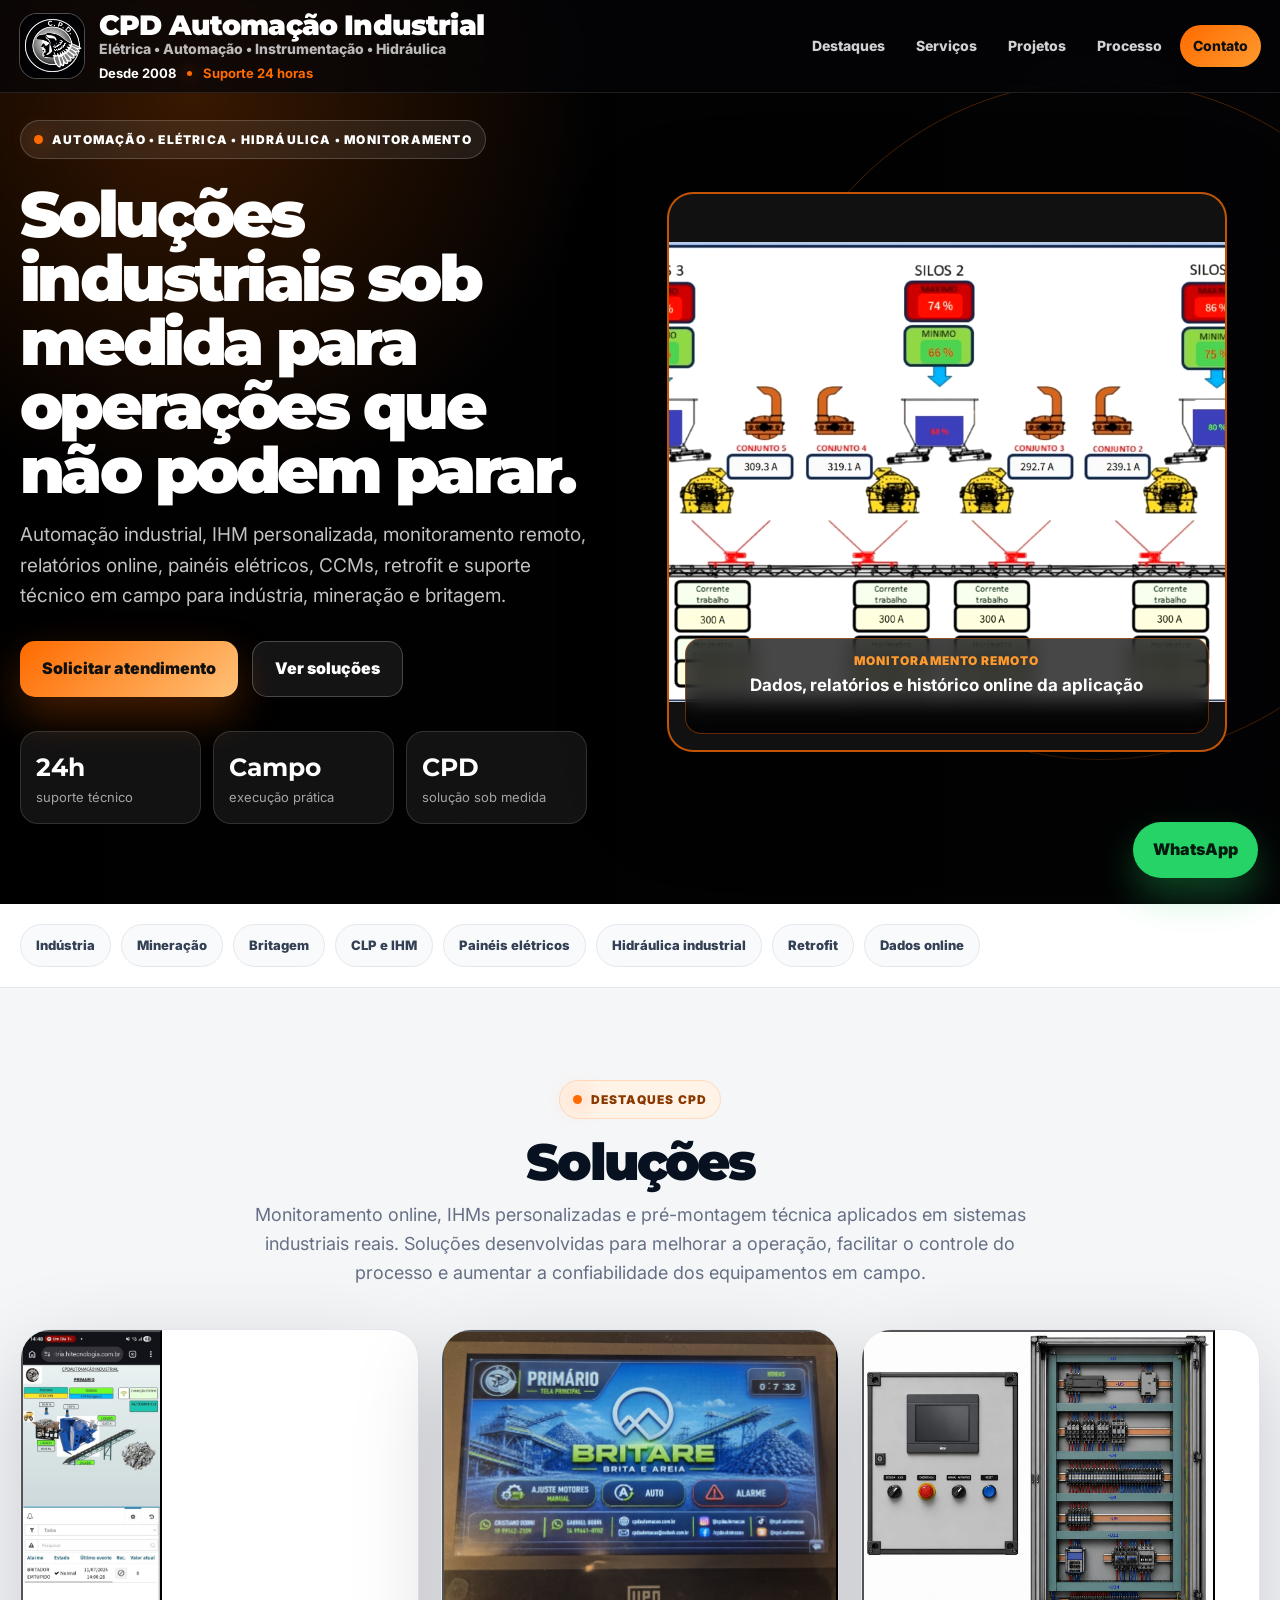
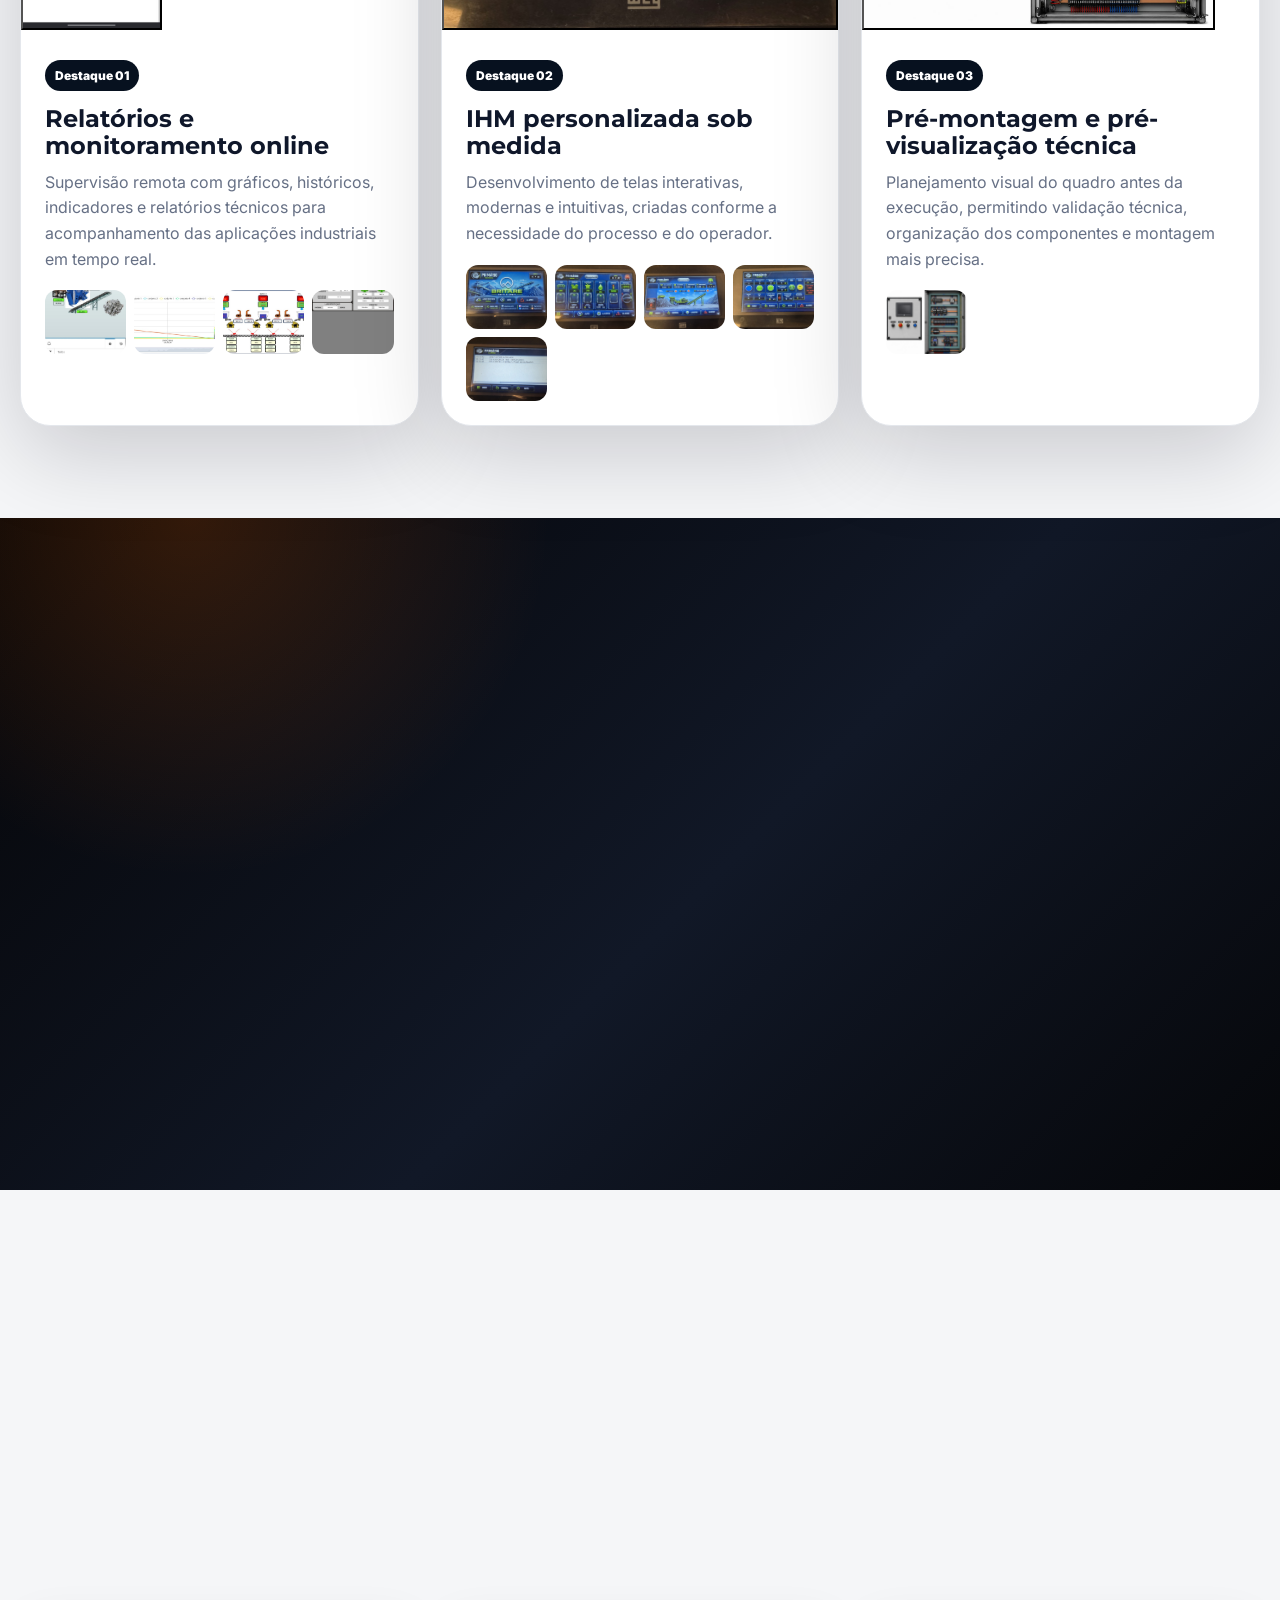
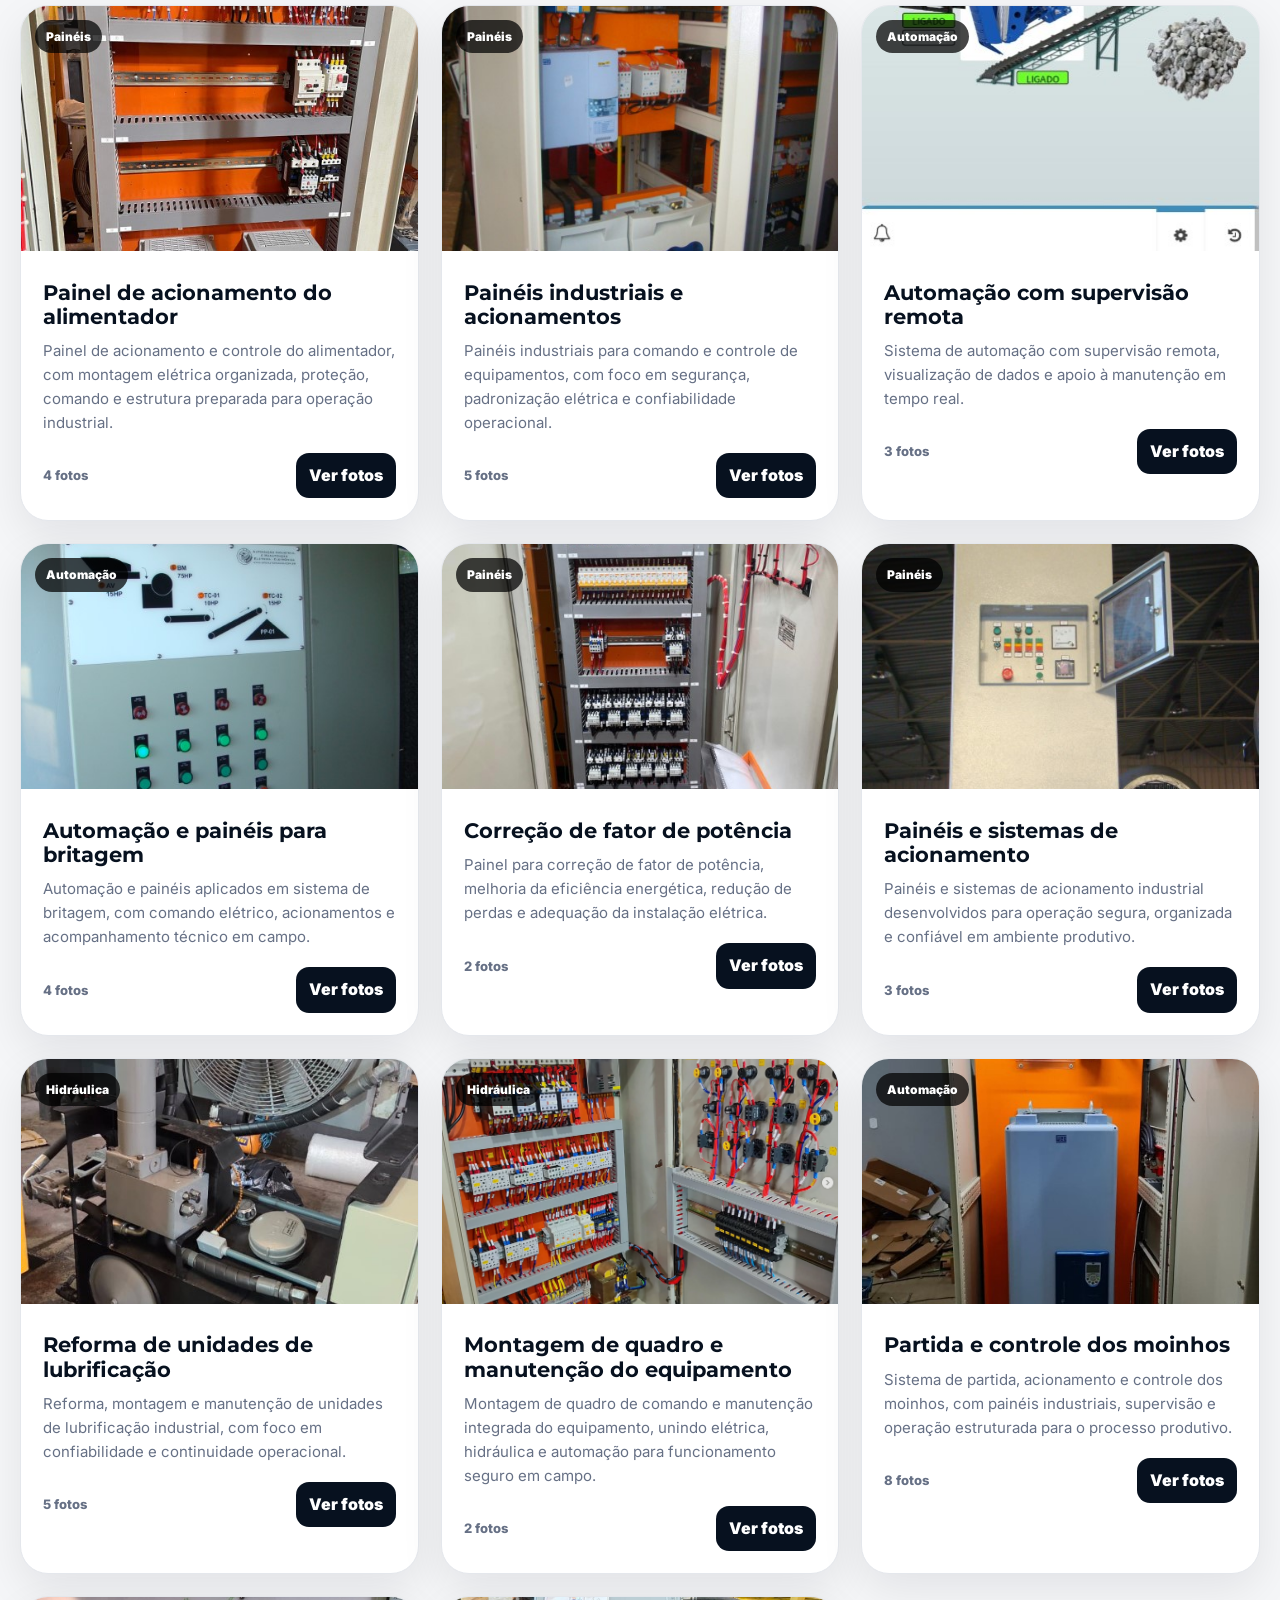
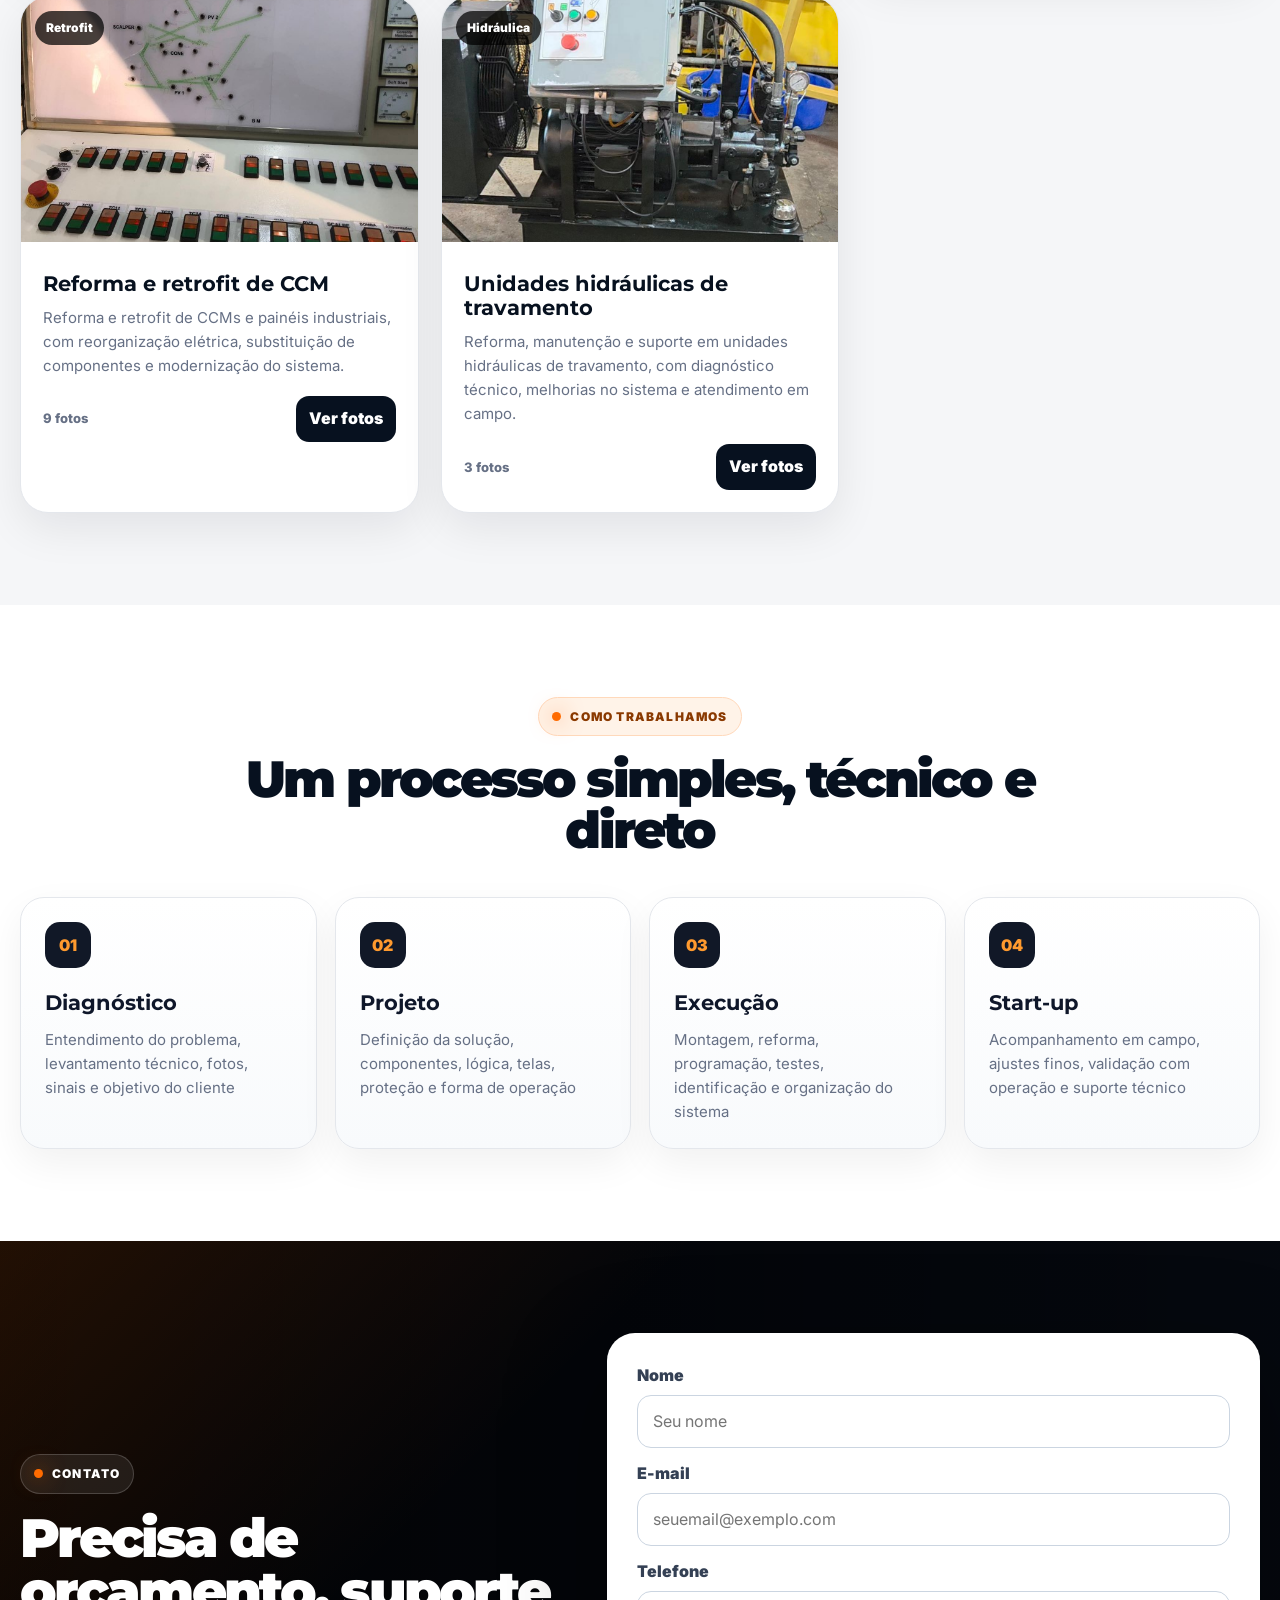
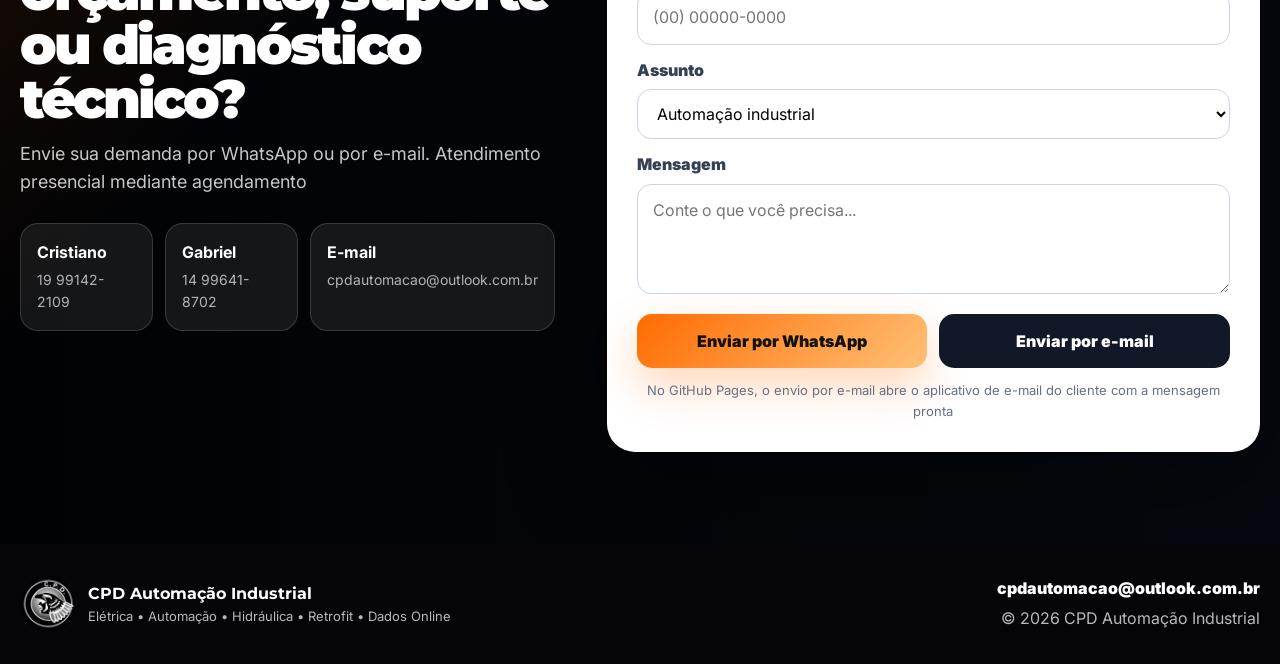
==== commit 1faf667a: "Add files via upload" ====
--- a/index.html
+++ b/index.html
@@ -18,7 +18,7 @@
   <link rel="preconnect" href="https://fonts.googleapis.com" />
   <link rel="preconnect" href="https://fonts.gstatic.com" crossorigin />
   <link href="https://fonts.googleapis.com/css2?family=Inter:wght@400;500;600;700;800;900&family=Montserrat:wght@600;700;800;900&display=swap" rel="stylesheet" />
-  <link rel="stylesheet" href="style.css?v=10" />
+  <link rel="stylesheet" href="style.css?v=12" />
   <script type="application/ld+json">
   {"@context":"https://schema.org","@type":"LocalBusiness","name":"CPD Automação Industrial","url":"https://cpdautomacao.com.br/","logo":"https://cpdautomacao.com.br/logo/logo.jpg","email":"cpdautomacao@outlook.com.br","telephone":["+55 19 99142-2109","+55 14 99641-8702"],"description":"Soluções em automação industrial, elétrica, IHM personalizada, painéis, CCMs, retrofit, hidráulica e monitoramento remoto para indústria, mineração e britagem."}
   </script>
--- a/style.css
+++ b/style.css
@@ -651,3 +651,403 @@
     font-size: 9px !important;
   }
 }
+/* ==================================================
+   CORREÇÃO FORTE MOBILE - NÃO CORTAR IMAGENS NO CELULAR
+   Cole no FINAL do style.css
+   ================================================== */
+
+@media (max-width: 780px) {
+
+  .hero {
+    min-height: auto !important;
+    padding-top: 82px !important;
+    padding-bottom: 28px !important;
+  }
+
+  .hero-grid {
+    grid-template-columns: 1fr !important;
+    gap: 16px !important;
+  }
+
+  .hero h1 {
+    font-size: 21px !important;
+    line-height: 1.08 !important;
+    margin: 12px 0 8px !important;
+  }
+
+  .hero p {
+    font-size: 12px !important;
+    line-height: 1.4 !important;
+  }
+
+  .eyebrow {
+    font-size: 8px !important;
+    line-height: 1.2 !important;
+    padding: 5px 7px !important;
+    white-space: normal !important;
+  }
+
+  .btn {
+    min-height: 38px !important;
+    padding: 8px 10px !important;
+    font-size: 12px !important;
+  }
+
+  .hero-mini {
+    display: none !important;
+  }
+
+  /* IMAGEM PRINCIPAL DO TOPO */
+  .hero-visual {
+    min-height: auto !important;
+  }
+
+  .hero-card,
+  .hero-card-rotator {
+    width: 100% !important;
+    height: auto !important;
+    min-height: 0 !important;
+    position: relative !important;
+    border-radius: 16px !important;
+    display: flex !important;
+    flex-direction: column !important;
+    background: #050507 !important;
+  }
+
+  .hero-card img,
+  .hero-card-rotator img {
+    width: 100% !important;
+    height: auto !important;
+    max-height: 210px !important;
+    object-fit: contain !important;
+    background: #050507 !important;
+  }
+
+  .hero-card div,
+  .hero-card-rotator div {
+    position: static !important;
+    left: auto !important;
+    right: auto !important;
+    bottom: auto !important;
+    min-height: auto !important;
+    padding: 8px 10px !important;
+    border-radius: 0 !important;
+    background: rgba(0,0,0,.92) !important;
+  }
+
+  .hero-card span {
+    font-size: 8px !important;
+  }
+
+  .hero-card strong {
+    font-size: 11px !important;
+    line-height: 1.2 !important;
+  }
+
+  /* SEÇÕES */
+  .section {
+    padding: 34px 0 !important;
+  }
+
+  .section-head.center {
+    margin-bottom: 18px !important;
+  }
+
+  .section-head h2,
+  .contact h2 {
+    font-size: 20px !important;
+    line-height: 1.08 !important;
+    margin: 10px 0 7px !important;
+  }
+
+  .section-head p,
+  .contact-copy p {
+    font-size: 12px !important;
+    line-height: 1.4 !important;
+  }
+
+  /* DESTAQUES - NÃO CORTAR FOTO */
+  .highlight-grid,
+  .project-grid,
+  .service-cards,
+  .process-grid,
+  .form-actions {
+    grid-template-columns: 1fr !important;
+    gap: 12px !important;
+  }
+
+  .highlight-media {
+    height: 165px !important;
+    background: #050507 !important;
+  }
+
+  .highlight-media img {
+    width: 100% !important;
+    height: 100% !important;
+    object-fit: contain !important;
+    background: #050507 !important;
+  }
+
+  .highlight-body {
+    padding: 12px !important;
+  }
+
+  .highlight-body h3 {
+    font-size: 16px !important;
+    line-height: 1.15 !important;
+  }
+
+  .highlight-body p {
+    font-size: 12px !important;
+    line-height: 1.35 !important;
+  }
+
+  .mini-gallery {
+    grid-template-columns: repeat(4, 1fr) !important;
+    gap: 5px !important;
+    margin-top: 10px !important;
+  }
+
+  .mini-gallery button {
+    height: 38px !important;
+    background: #050507 !important;
+  }
+
+  .mini-gallery img {
+    object-fit: contain !important;
+    background: #050507 !important;
+  }
+
+  /* PORTFÓLIO - NÃO CORTAR FOTO */
+  .project-media {
+    height: 155px !important;
+    background: #050507 !important;
+  }
+
+  .project-media img {
+    width: 100% !important;
+    height: 100% !important;
+    object-fit: contain !important;
+    background: #050507 !important;
+  }
+
+  .project-body {
+    padding: 12px !important;
+  }
+
+  .project-body h3 {
+    font-size: 16px !important;
+    line-height: 1.15 !important;
+  }
+
+  .project-body p {
+    font-size: 12px !important;
+    line-height: 1.35 !important;
+  }
+
+  .project-category {
+    font-size: 9px !important;
+    padding: 4px 7px !important;
+  }
+
+  .gallery-inline {
+    grid-template-columns: repeat(3, 1fr) !important;
+    gap: 5px !important;
+    padding: 0 12px 12px !important;
+  }
+
+  .gallery-inline button {
+    height: 48px !important;
+    background: #050507 !important;
+  }
+
+  .gallery-inline img {
+    object-fit: contain !important;
+    background: #050507 !important;
+  }
+
+  /* CABEÇALHO */
+  .nav-wrap {
+    height: 62px !important;
+    min-height: 62px !important;
+  }
+
+  .brand img {
+    width: 36px !important;
+    height: 36px !important;
+  }
+
+  .brand-text strong {
+    font-size: 14px !important;
+  }
+
+  .brand-text small,
+  .brand-text em {
+    display: none !important;
+  }
+}
+
+@media (max-width: 390px) {
+
+  .hero h1 {
+    font-size: 19px !important;
+  }
+
+  .hero p {
+    font-size: 11.5px !important;
+  }
+
+  .hero-card img,
+  .hero-card-rotator img {
+    max-height: 185px !important;
+  }
+
+  .highlight-media {
+    height: 145px !important;
+  }
+
+  .project-media {
+    height: 140px !important;
+  }
+
+  .section-head h2,
+  .contact h2 {
+    font-size: 18px !important;
+  }
+}
+/* AJUSTE EXTRA - DIMINUIR MAIS AS IMAGENS NO CELULAR */
+@media (max-width: 780px) {
+
+  .hero-card img,
+  .hero-card-rotator img {
+    max-height: 170px !important;
+  }
+
+  .highlight-media {
+    height: 135px !important;
+  }
+
+  .project-media {
+    height: 130px !important;
+  }
+
+  .mini-gallery button {
+    height: 34px !important;
+  }
+
+  .gallery-inline button {
+    height: 42px !important;
+  }
+}
+
+@media (max-width: 390px) {
+
+  .hero-card img,
+  .hero-card-rotator img {
+    max-height: 155px !important;
+  }
+
+  .highlight-media {
+    height: 125px !important;
+  }
+
+  .project-media {
+    height: 120px !important;
+  }
+}
+/* AJUSTE SOMENTE DO COMEÇO DO SITE - HERO MOBILE */
+@media (max-width: 780px) {
+
+  .hero-card-rotator {
+    height: auto !important;
+    max-height: none !important;
+    display: flex !important;
+    flex-direction: column !important;
+    background: #050507 !important;
+  }
+
+  .hero-card-rotator img {
+    width: 100% !important;
+    height: auto !important;
+    max-height: 135px !important;
+    object-fit: contain !important;
+    object-position: center center !important;
+    background: #050507 !important;
+  }
+
+  .hero-card-rotator div {
+    position: static !important;
+    min-height: auto !important;
+    padding: 7px 9px !important;
+    background: rgba(0,0,0,.92) !important;
+  }
+
+  .hero-card-rotator span {
+    font-size: 8px !important;
+    line-height: 1.1 !important;
+  }
+
+  .hero-card-rotator strong {
+    font-size: 10.5px !important;
+    line-height: 1.18 !important;
+  }
+}
+
+@media (max-width: 390px) {
+
+  .hero-card-rotator img {
+    max-height: 120px !important;
+  }
+
+  .hero-card-rotator strong {
+    font-size: 10px !important;
+  }
+}
+/* AJUSTE SOMENTE DO COMEÇO DO SITE - HERO MOBILE */
+@media (max-width: 780px) {
+
+  .hero-card-rotator {
+    height: auto !important;
+    max-height: none !important;
+    display: flex !important;
+    flex-direction: column !important;
+    background: #050507 !important;
+  }
+
+  .hero-card-rotator img {
+    width: 100% !important;
+    height: auto !important;
+    max-height: 135px !important;
+    object-fit: contain !important;
+    object-position: center center !important;
+    background: #050507 !important;
+  }
+
+  .hero-card-rotator div {
+    position: static !important;
+    min-height: auto !important;
+    padding: 7px 9px !important;
+    background: rgba(0,0,0,.92) !important;
+  }
+
+  .hero-card-rotator span {
+    font-size: 8px !important;
+    line-height: 1.1 !important;
+  }
+
+  .hero-card-rotator strong {
+    font-size: 10.5px !important;
+    line-height: 1.18 !important;
+  }
+}
+
+@media (max-width: 390px) {
+
+  .hero-card-rotator img {
+    max-height: 120px !important;
+  }
+
+  .hero-card-rotator strong {
+    font-size: 10px !important;
+  }
+}
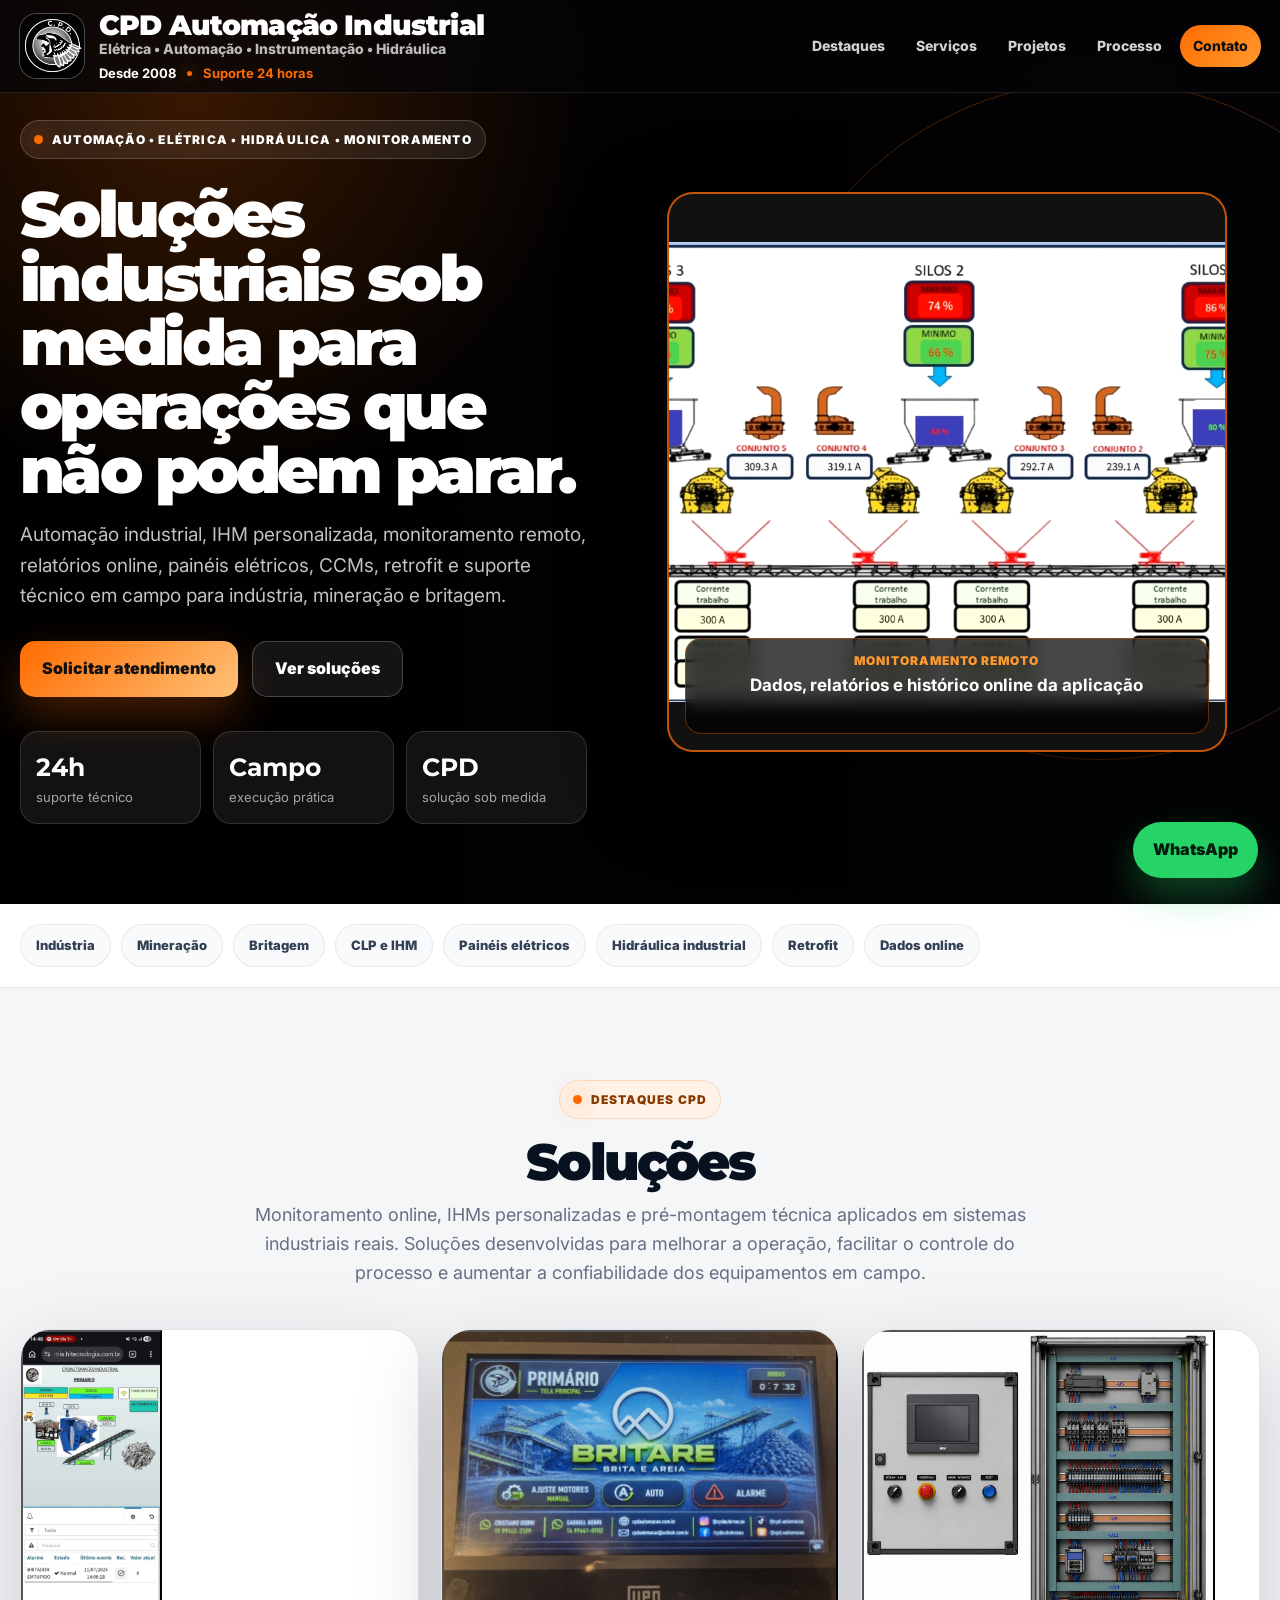
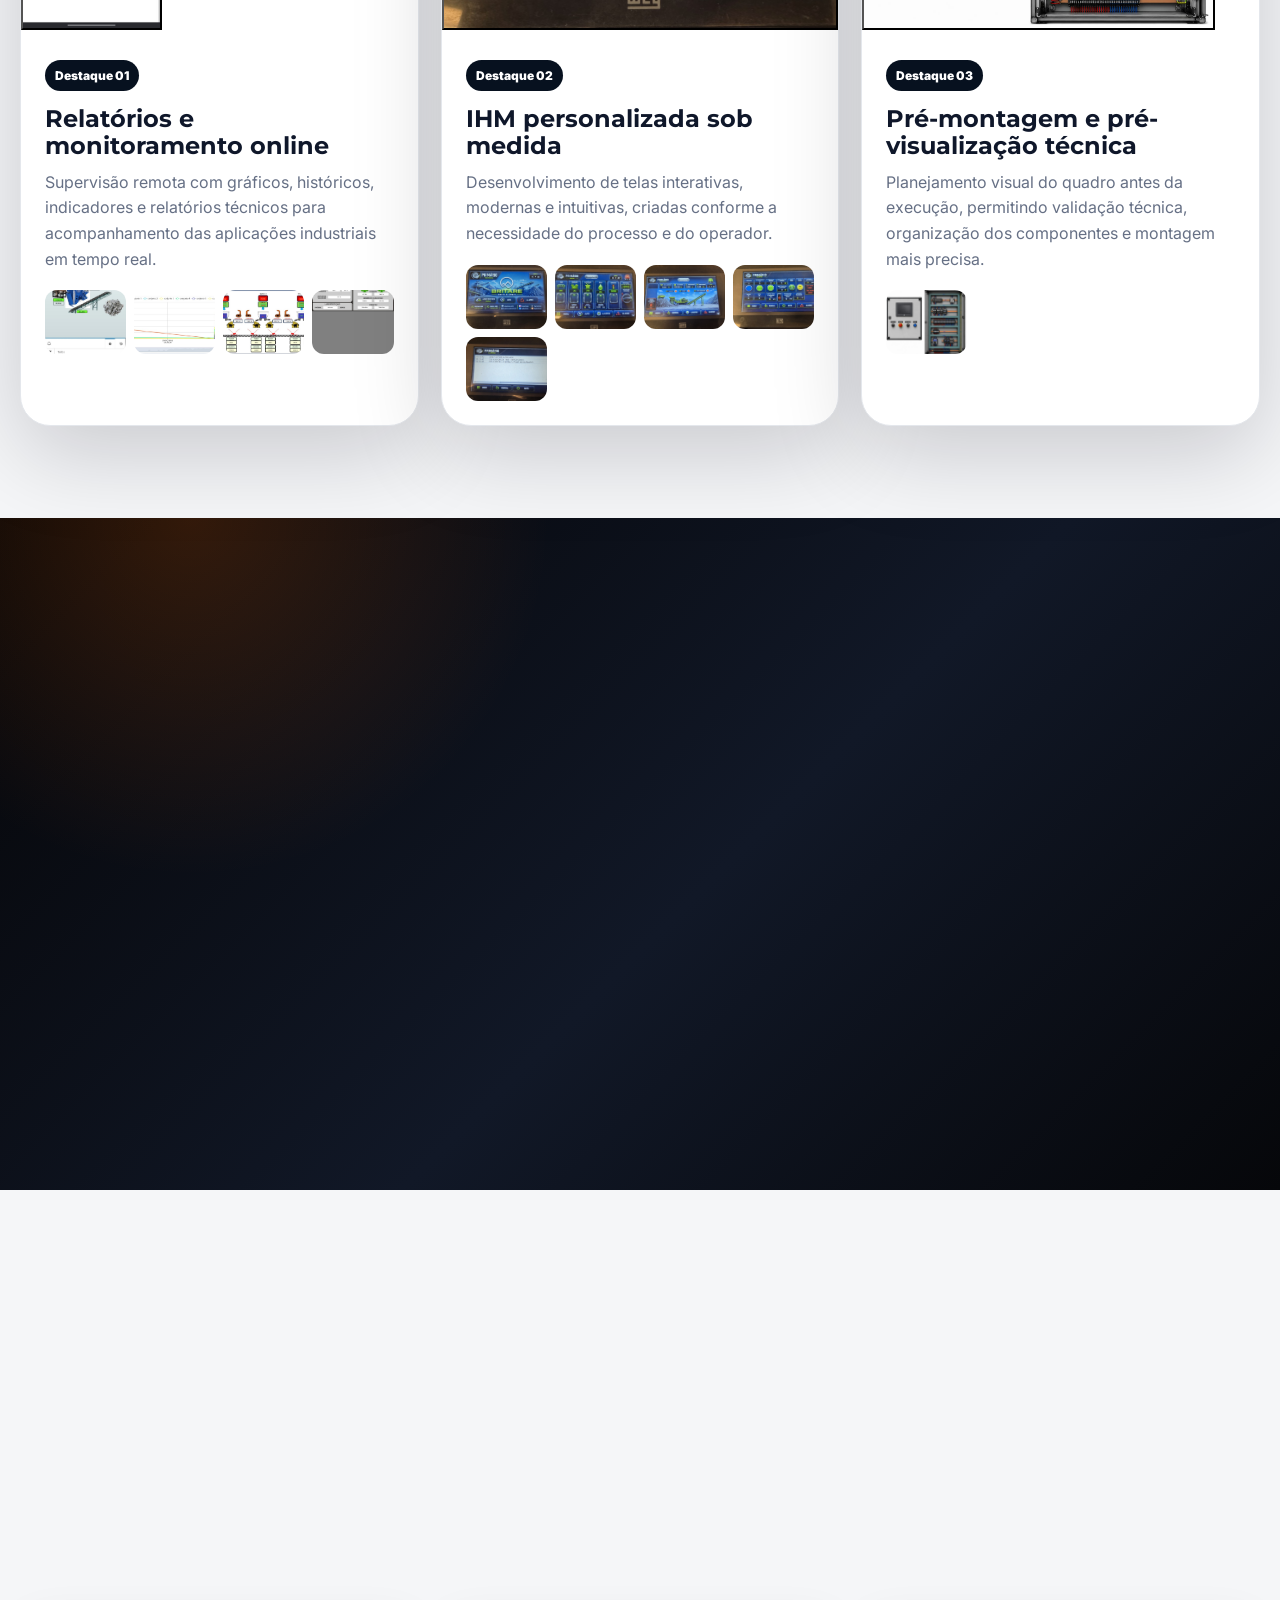
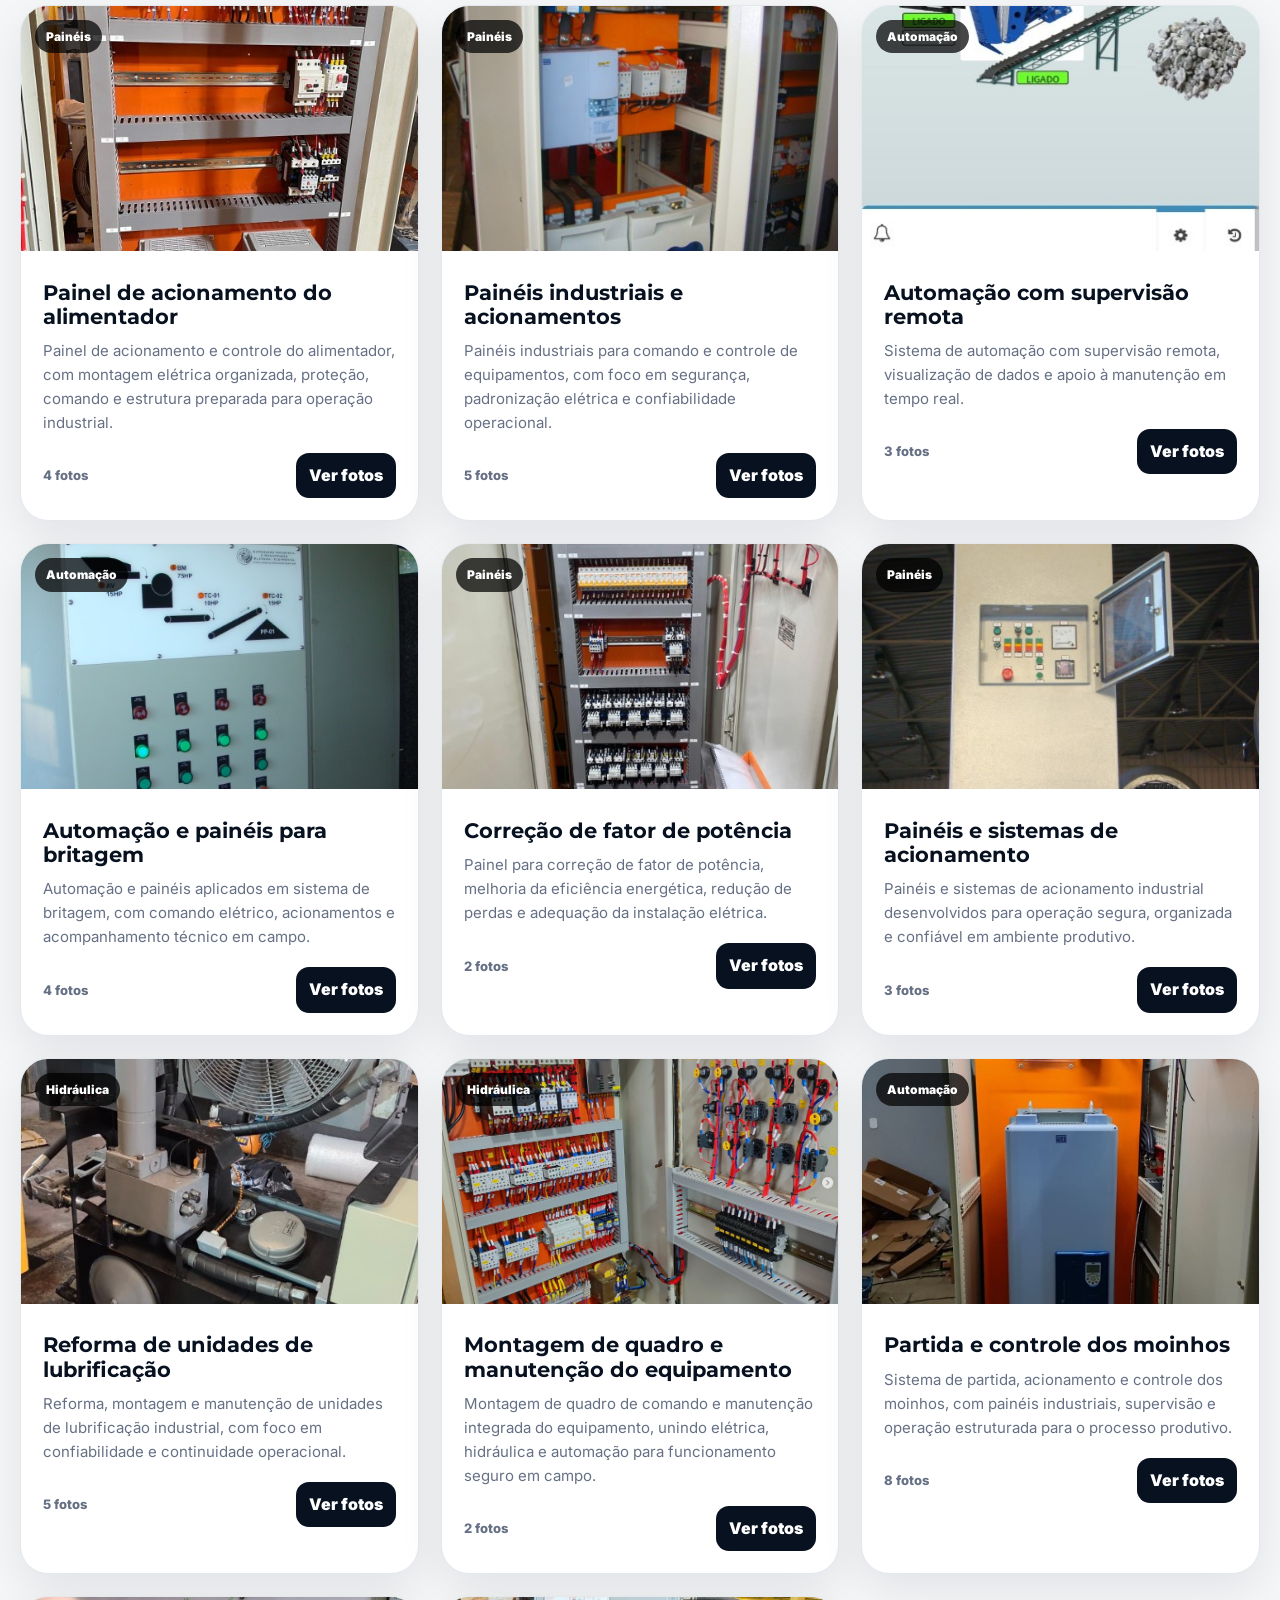
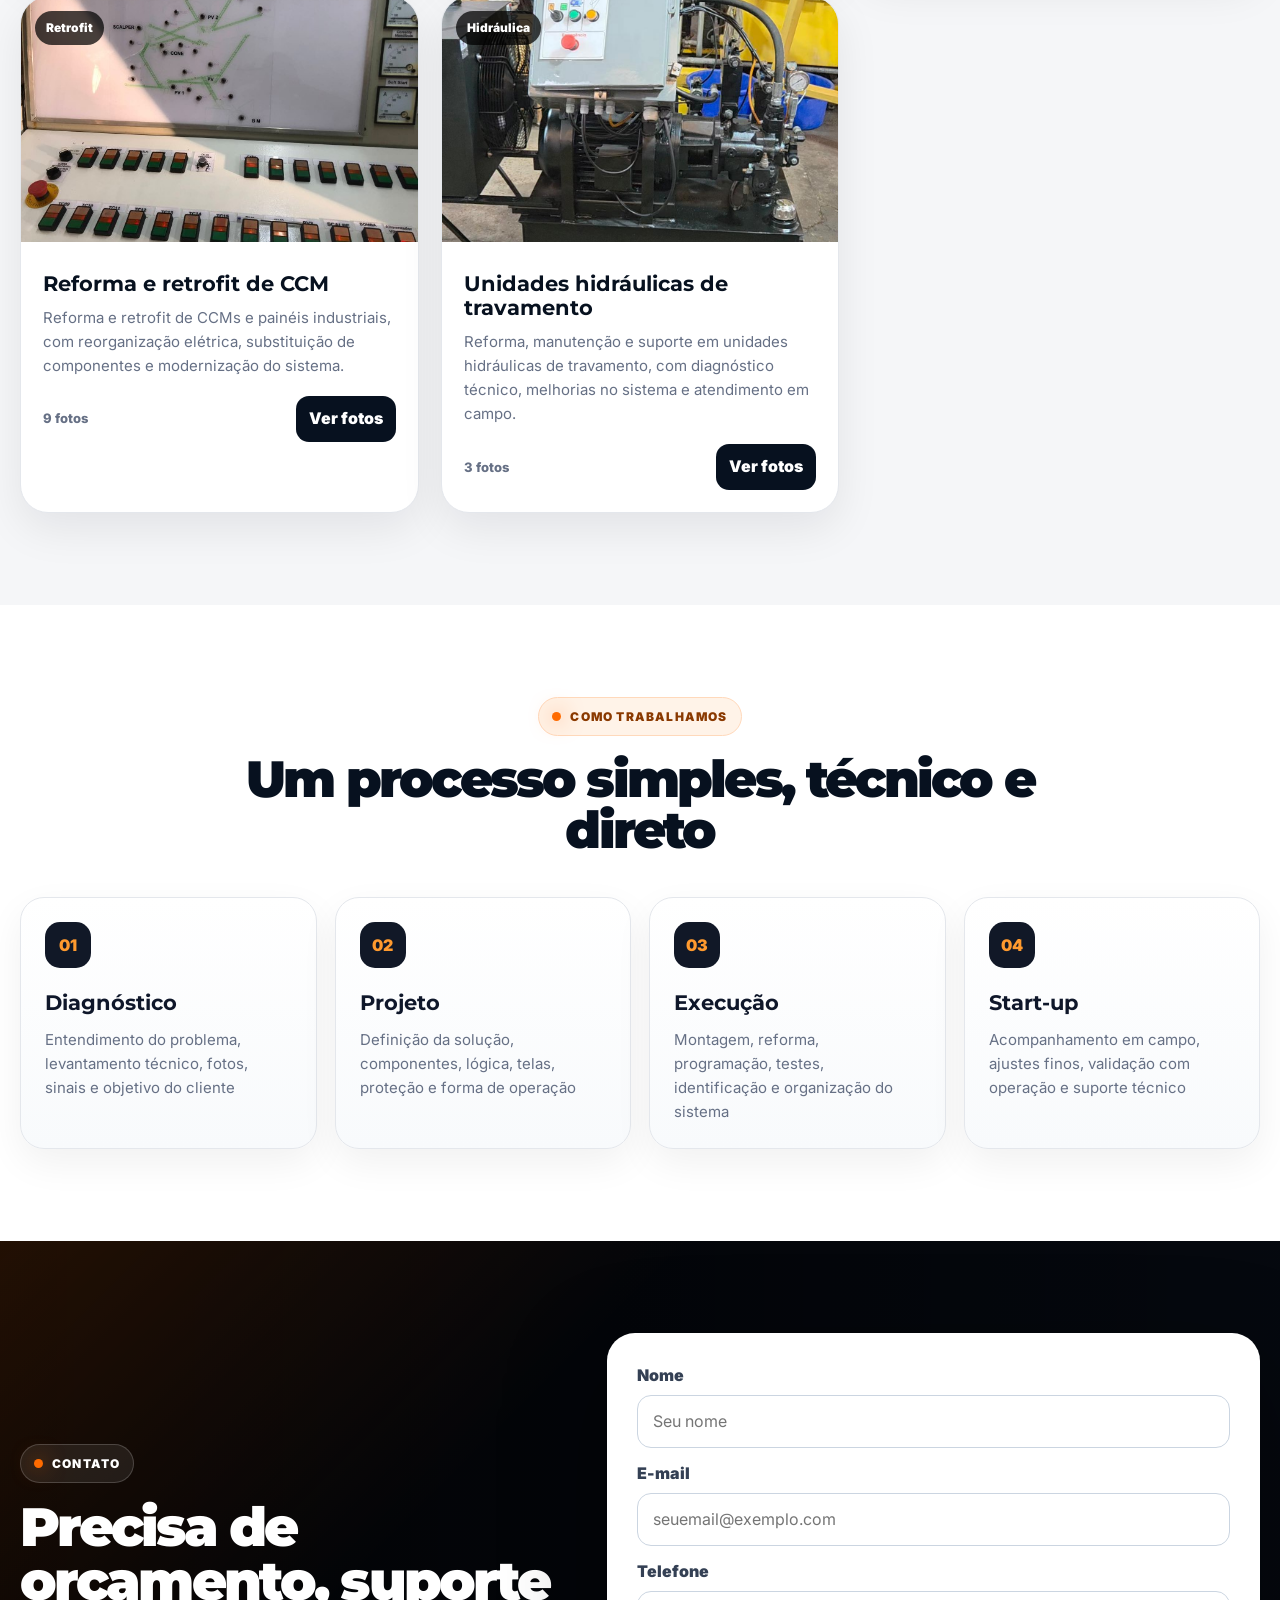
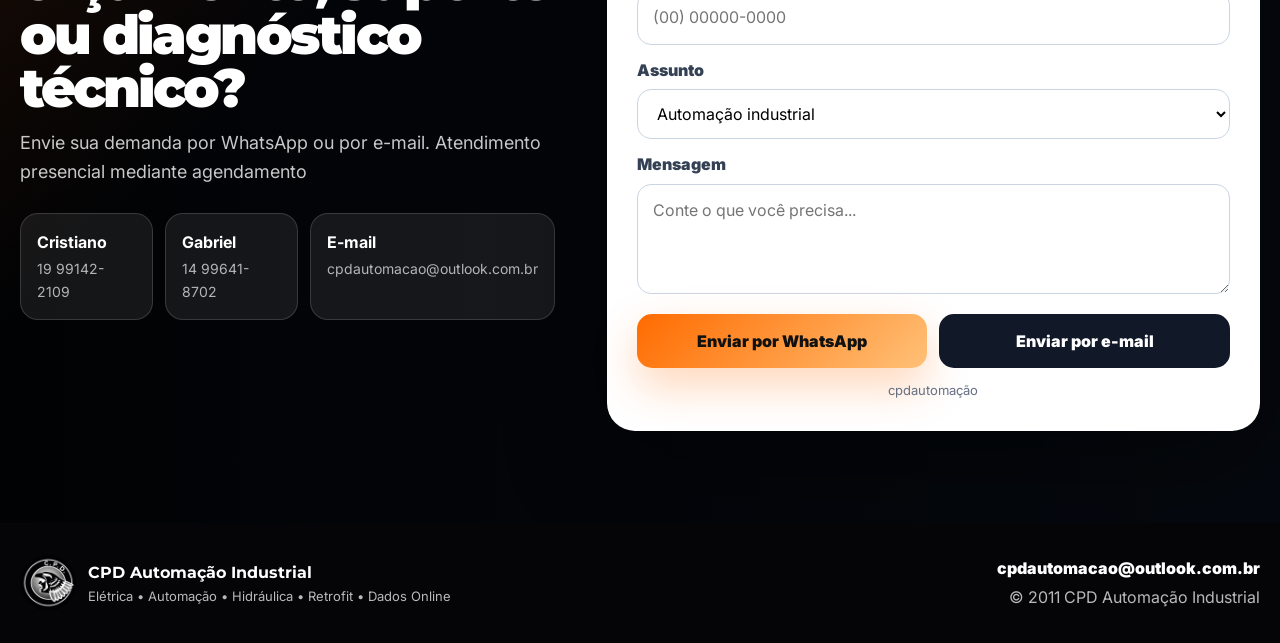
==== commit 65c74ab1: "Add files via upload" ====
--- a/index.html
+++ b/index.html
@@ -157,7 +157,7 @@
             <button class="btn btn-primary" type="button" id="sendWhatsapp">Enviar por WhatsApp</button>
             <button class="btn btn-email" type="button" id="sendEmail">Enviar por e-mail</button>
           </div>
-          <p class="form-note">No GitHub Pages, o envio por e-mail abre o aplicativo de e-mail do cliente com a mensagem pronta</p>
+          <p class="form-note">cpdautomação</p>
         </form>
       </div>
     </section>
@@ -166,7 +166,7 @@
   <footer class="footer">
     <div class="container footer-grid">
       <div class="footer-brand"><img data-src-base="logo/logo" alt="Logo CPD"><div><strong>CPD Automação Industrial</strong><span>Elétrica • Automação • Hidráulica • Retrofit • Dados Online</span></div></div>
-      <div class="footer-info"><a href="mailto:cpdautomacao@outlook.com.br">cpdautomacao@outlook.com.br</a><span>© 2026 CPD Automação Industrial</span></div>
+      <div class="footer-info"><a href="mailto:cpdautomacao@outlook.com.br">cpdautomacao@outlook.com.br</a><span>© 2011 CPD Automação Industrial</span></div>
     </div>
   </footer>
 
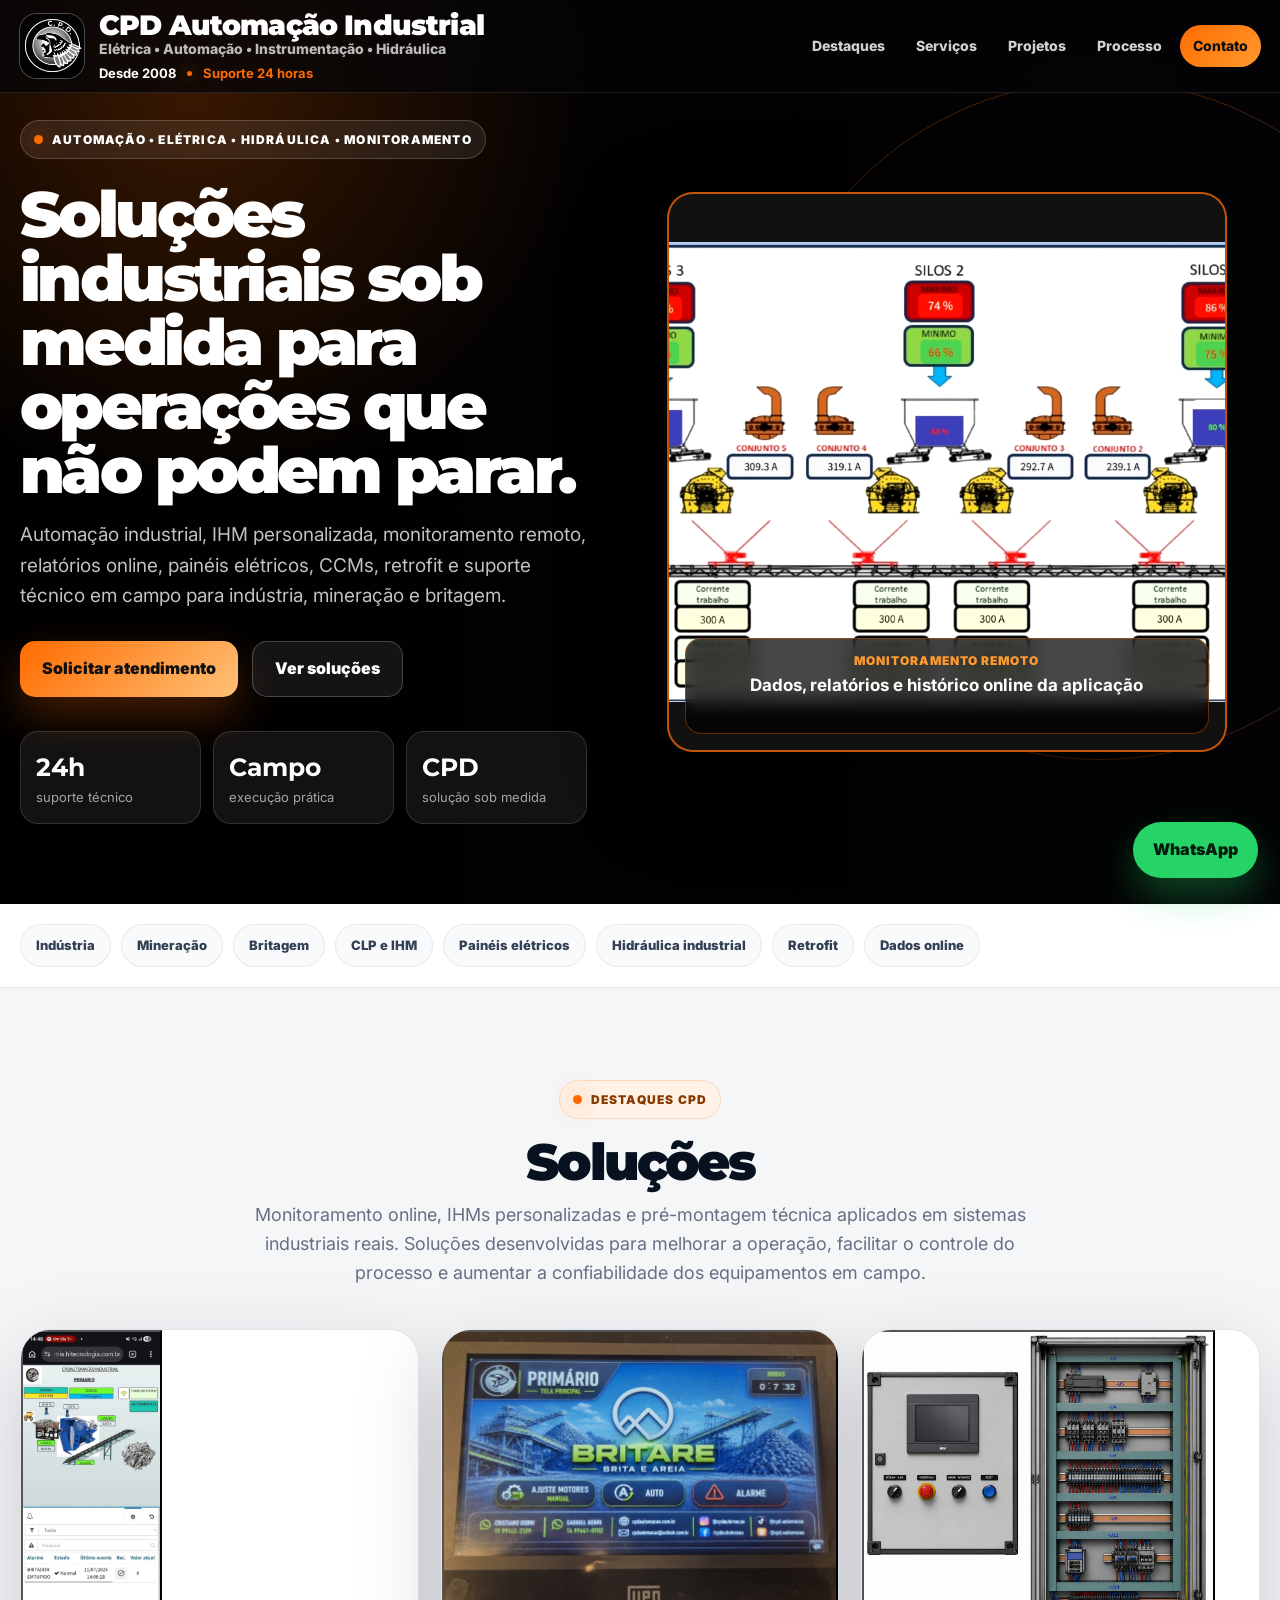
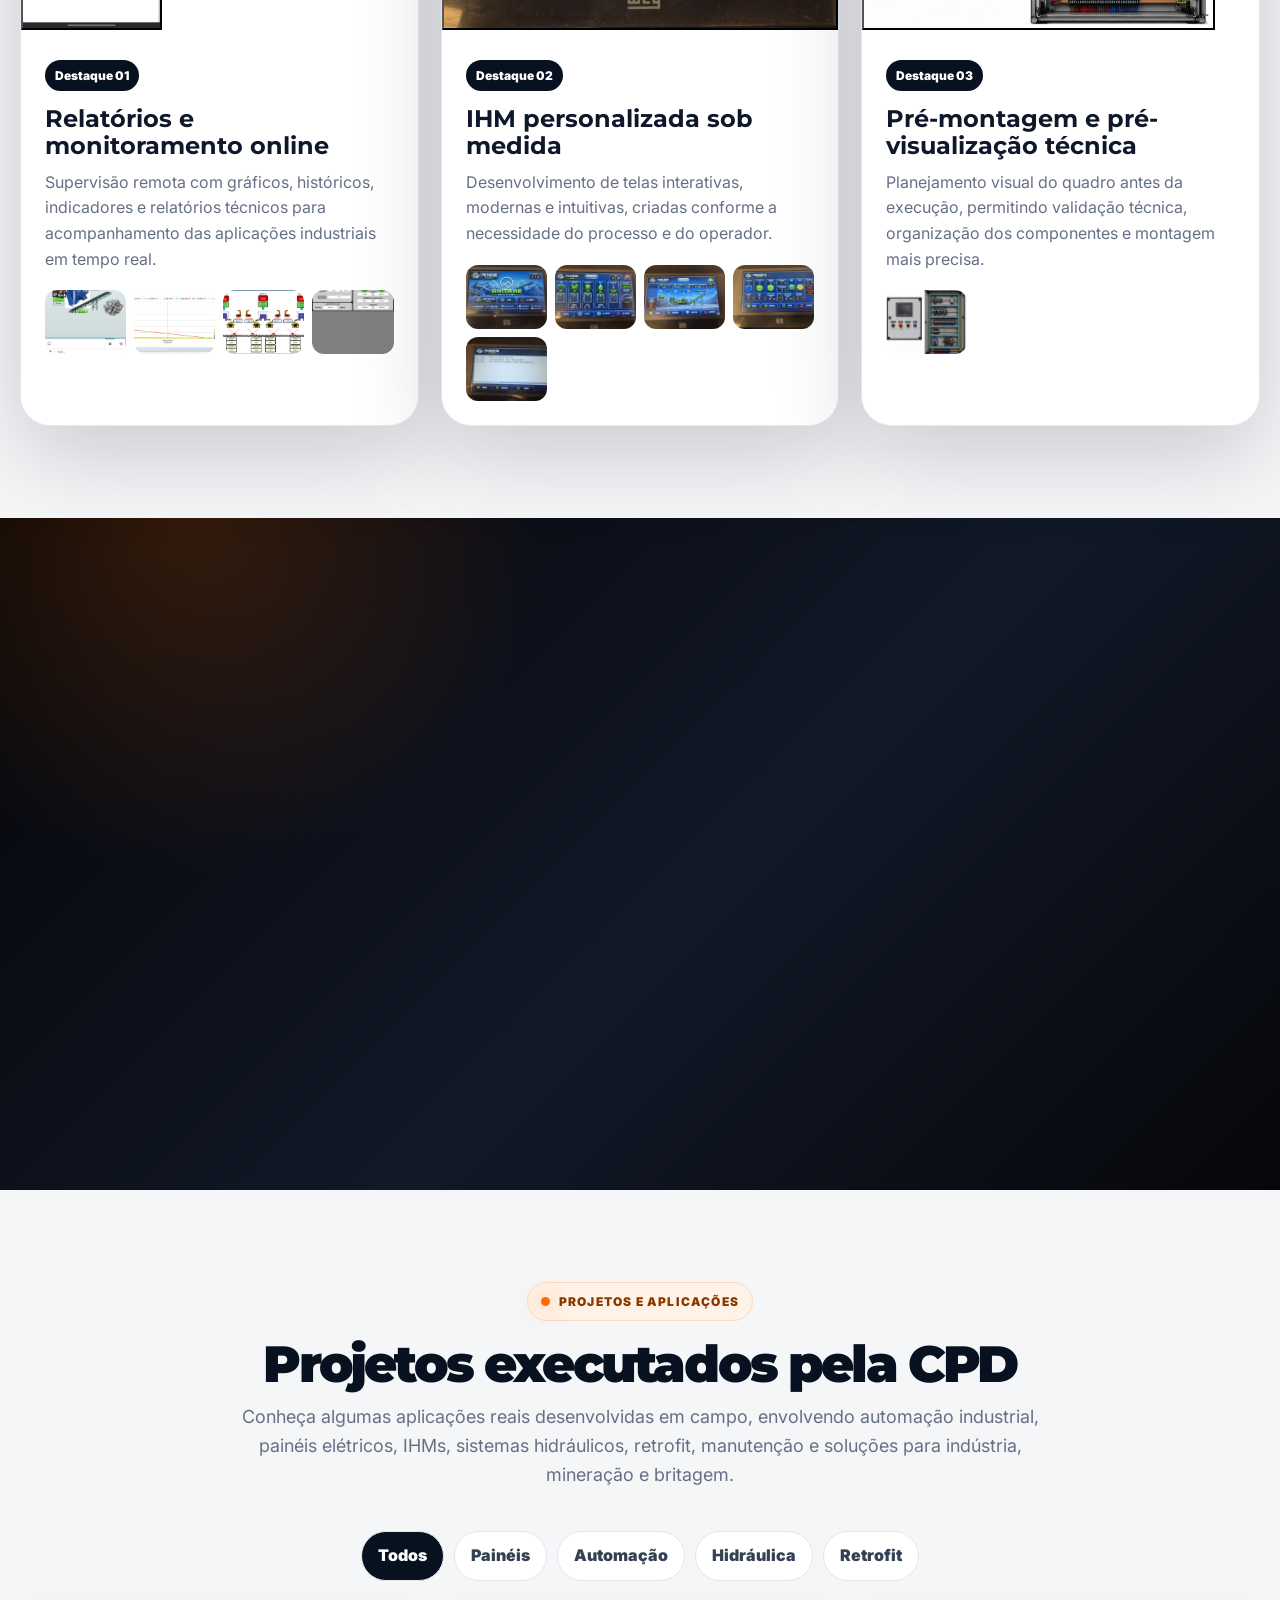
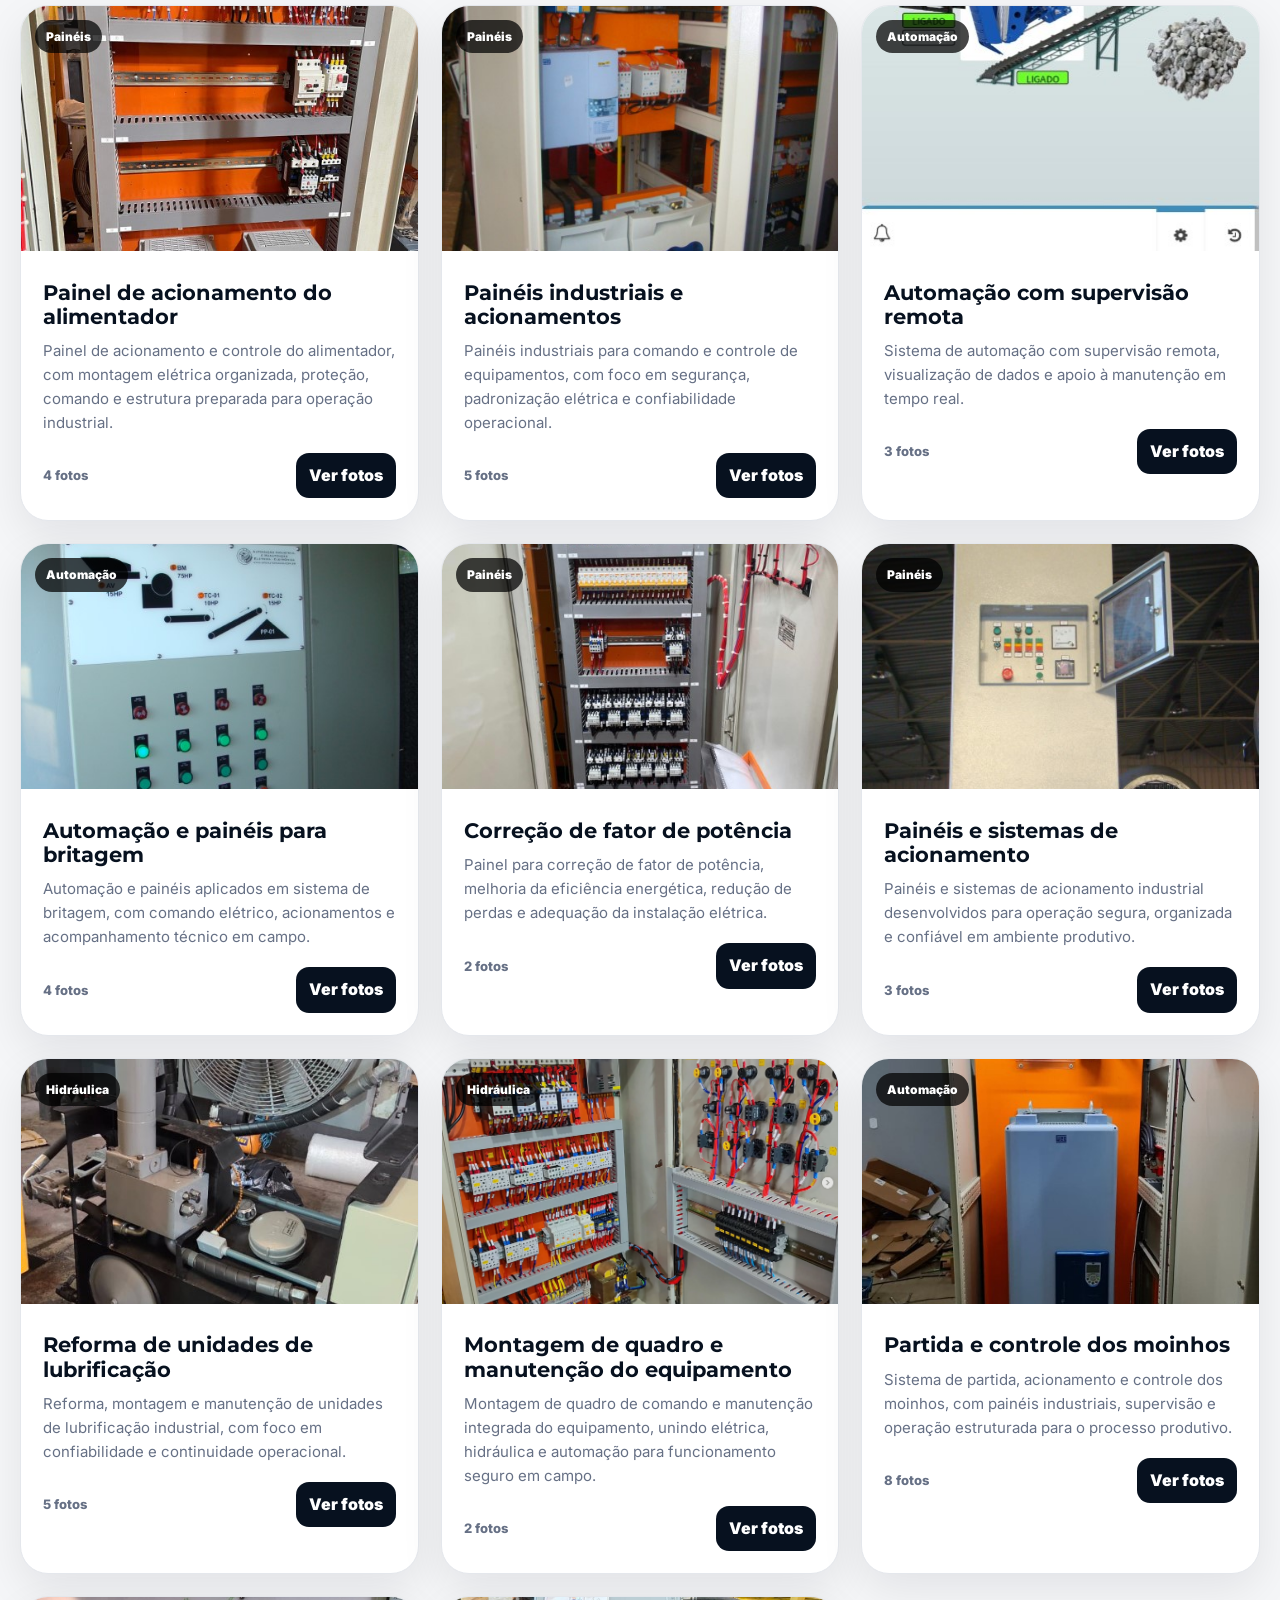
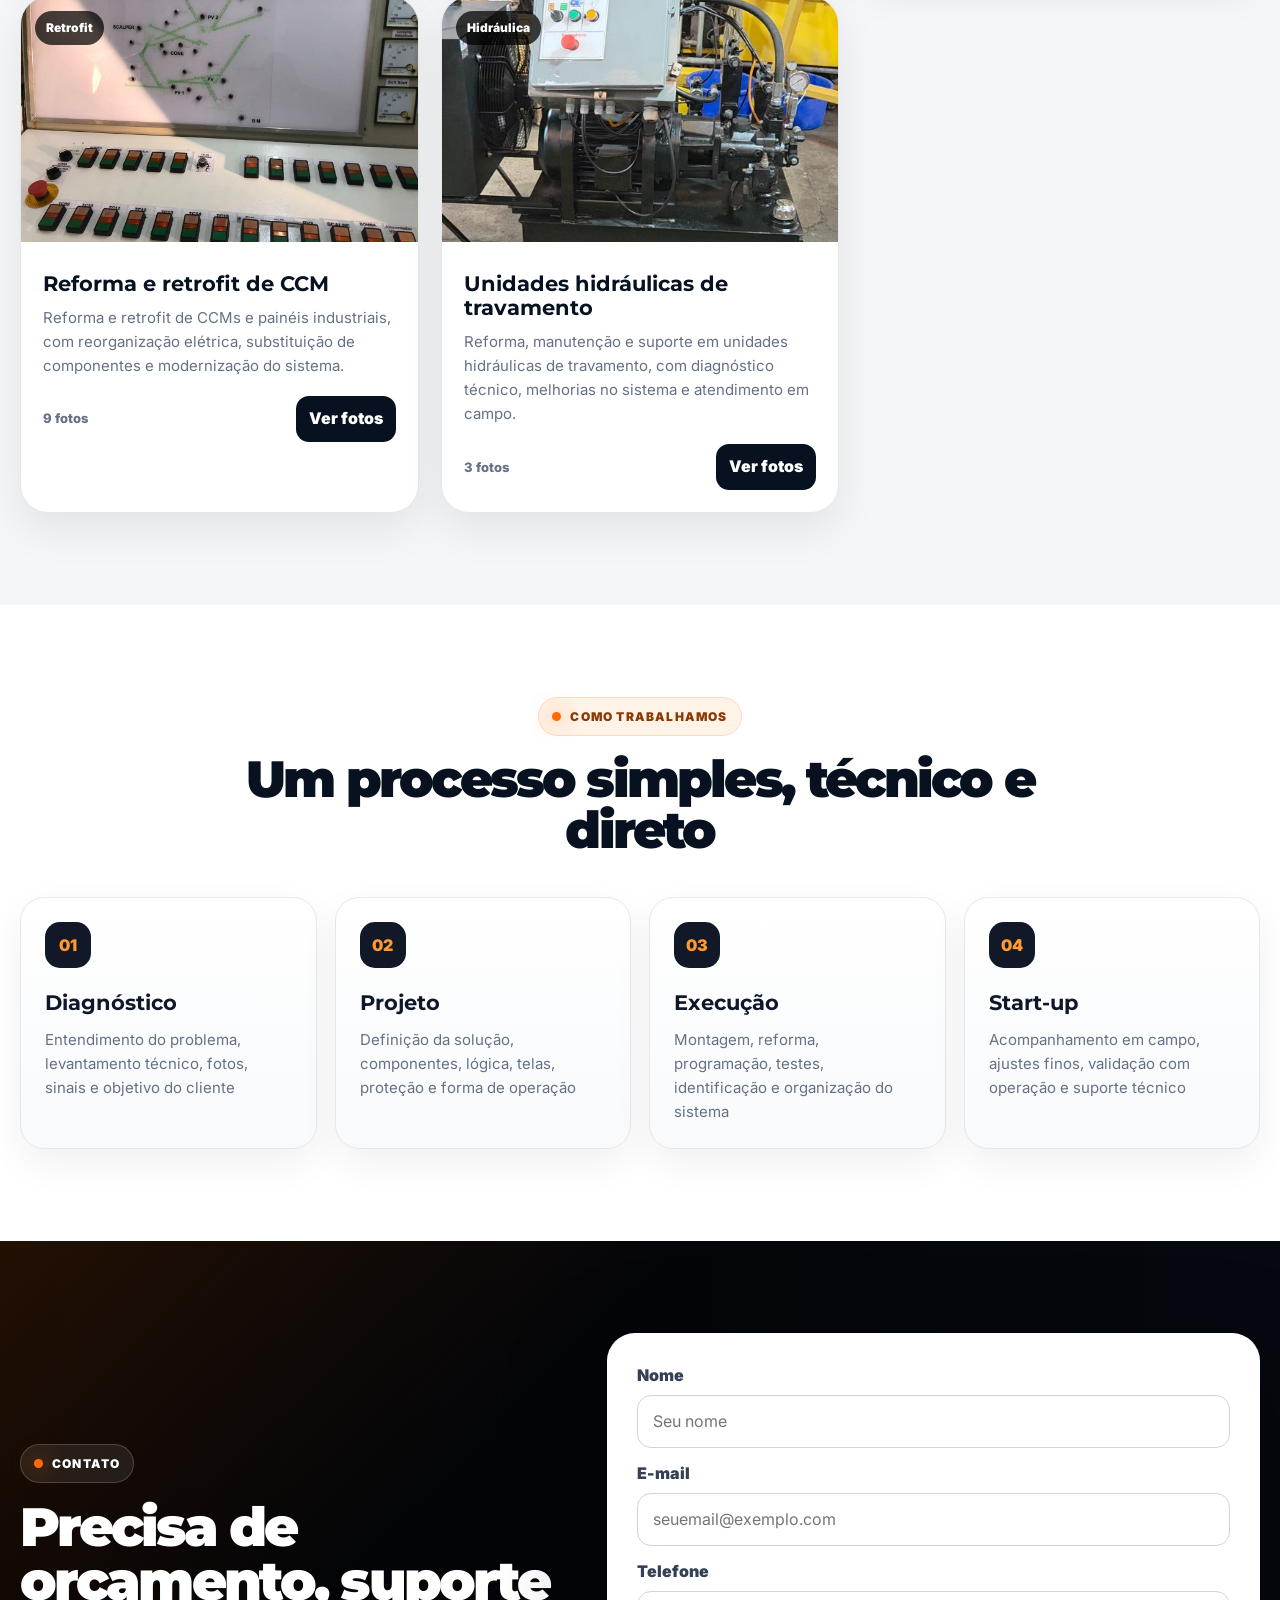
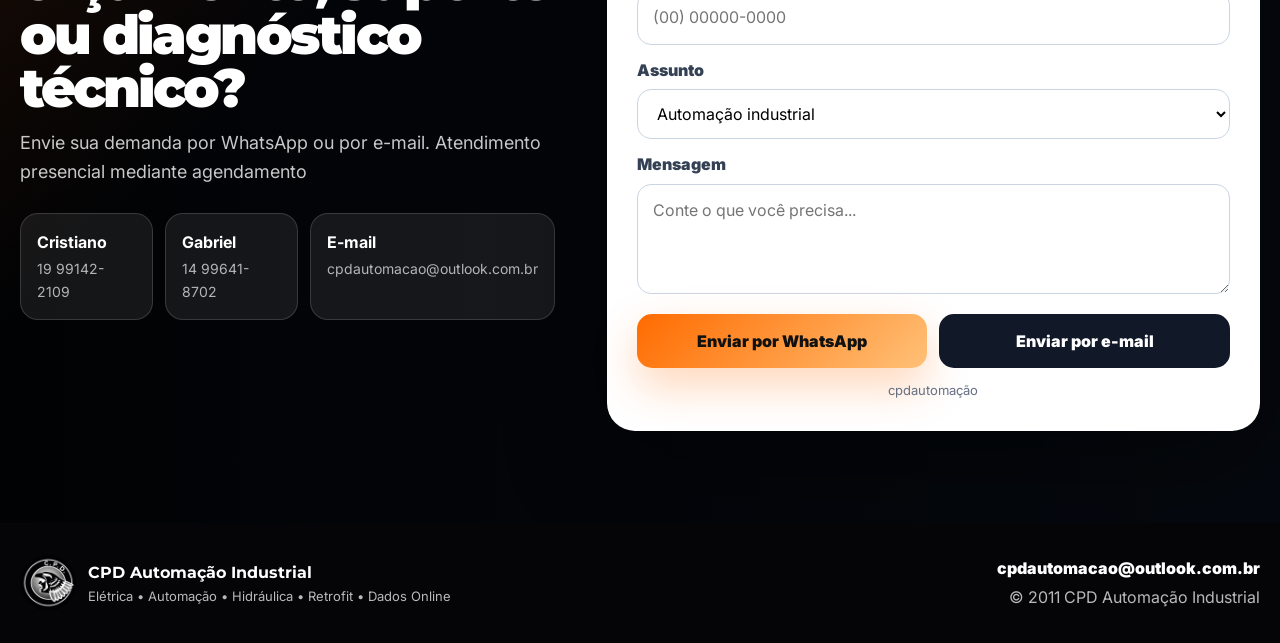
==== commit fae514a5: "Add files via upload" ====
--- a/index.html
+++ b/index.html
@@ -1,6 +1,16 @@
 <!DOCTYPE html>
 <html lang="pt-BR">
 <head>
+<!-- Google tag (gtag.js) -->
+<script async src="https://www.googletagmanager.com/gtag/js?id=G-G433LQVED3">
+</script>
+<script>
+  window.dataLayer = window.dataLayer || [];
+  function gtag(){dataLayer.push(arguments);}
+  gtag('js', new Date());
+
+  gtag('config', 'G-G433LQVED3');
+</script>
   <meta charset="UTF-8" />
   <meta name="viewport" content="width=device-width, initial-scale=1.0" />
   <title>CPD Automação Industrial | Automação, IHM, Monitoramento e Painéis</title>
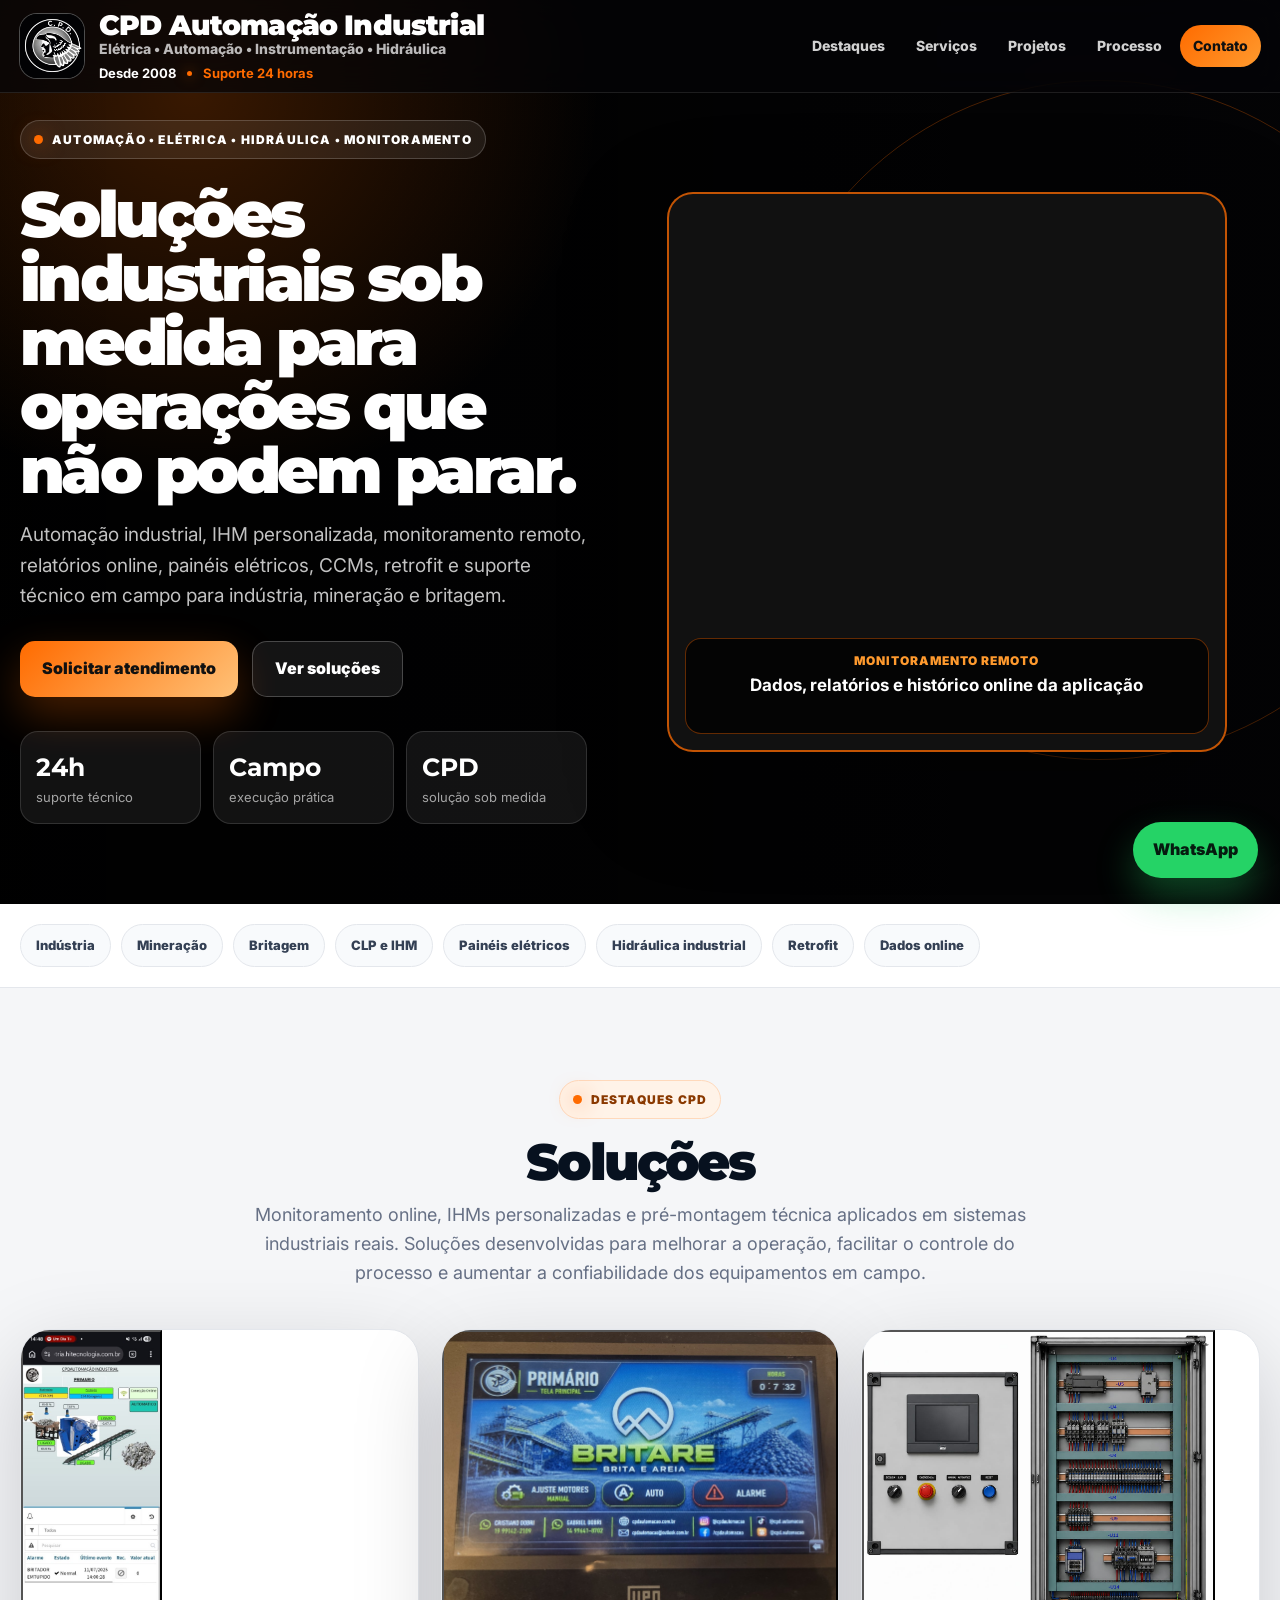
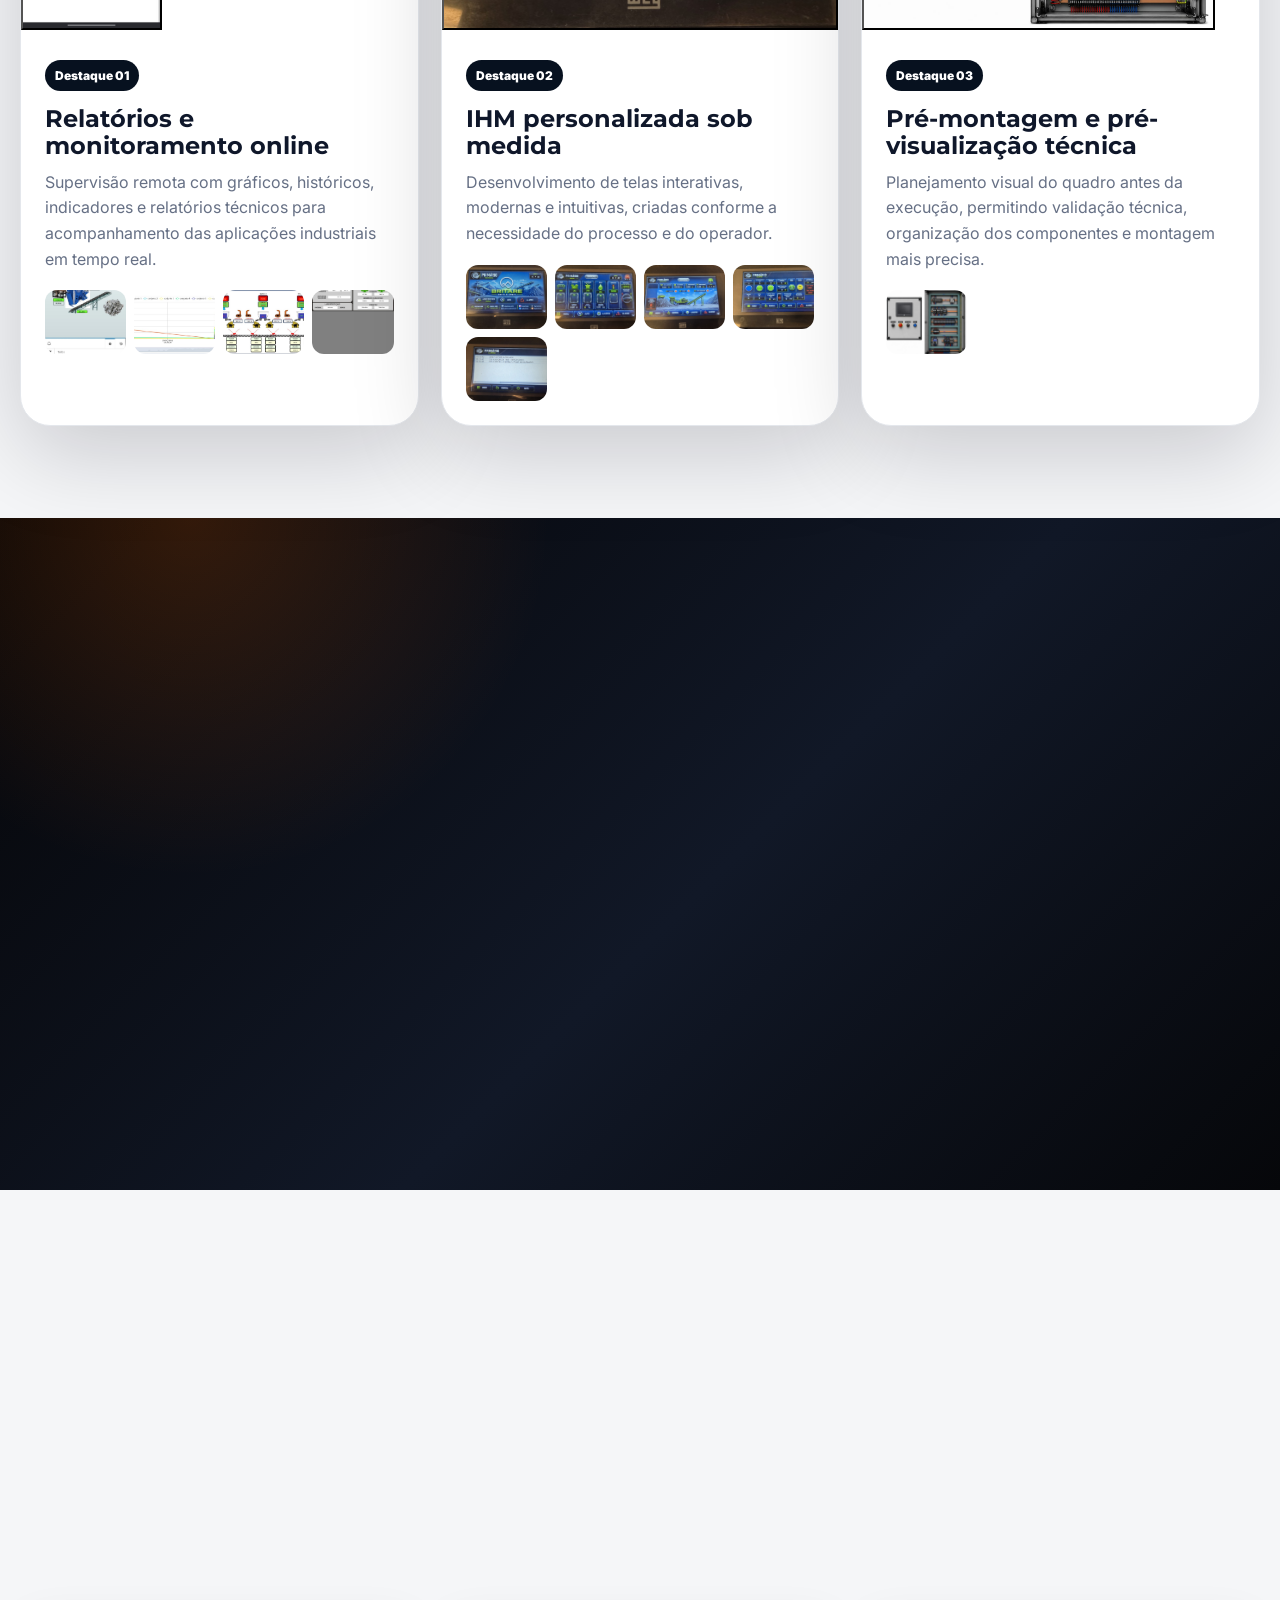
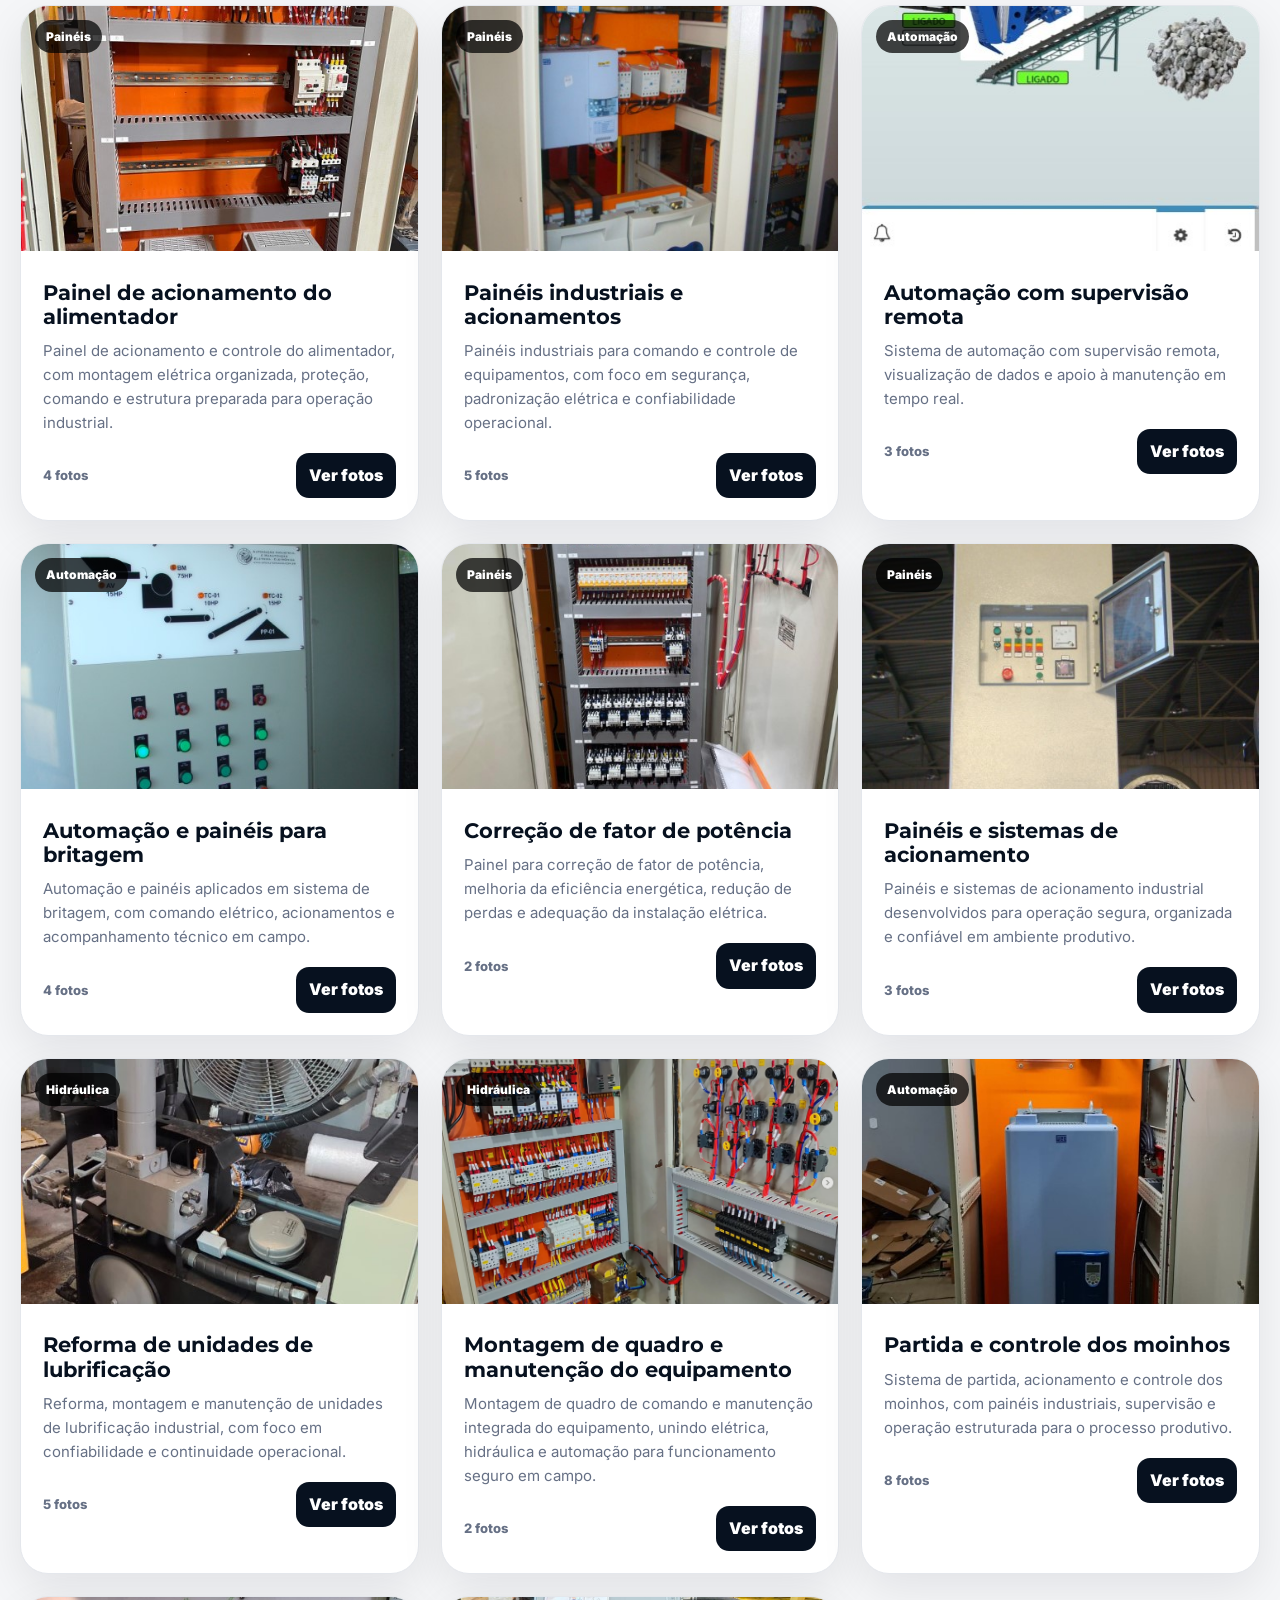
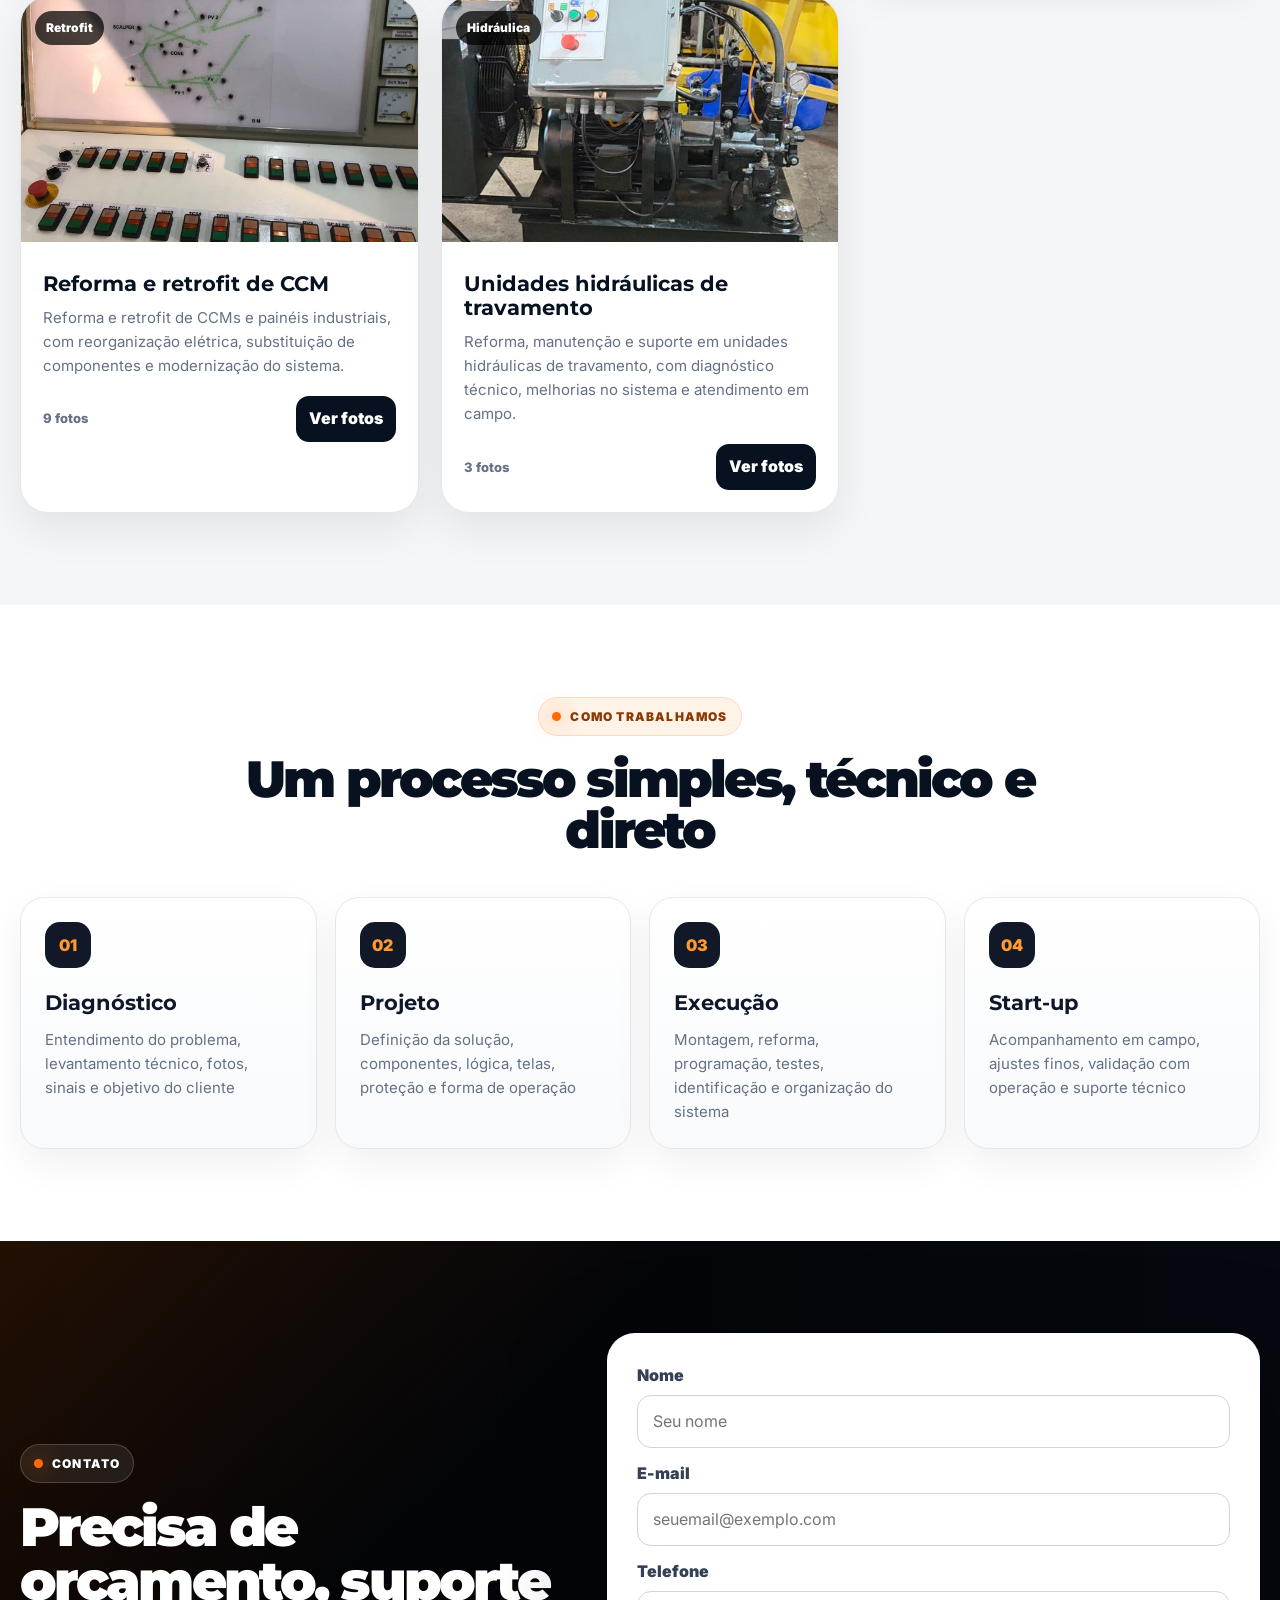
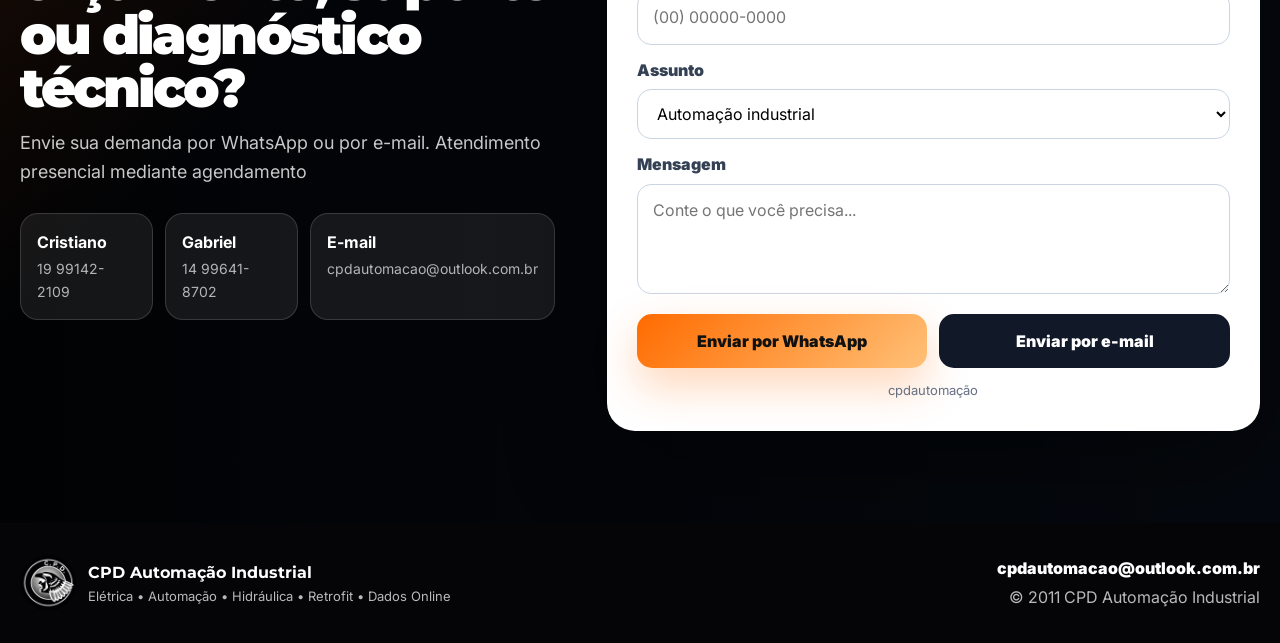
==== commit 98830e7e: "Add files via upload" ====
--- a/index.html
+++ b/index.html
@@ -1,6 +1,23 @@
 <!DOCTYPE html>
 <html lang="pt-BR">
 <head>
+<!-- Meta Pixel Code -->
+<script>
+!function(f,b,e,v,n,t,s)
+{if(f.fbq)return;n=f.fbq=function(){n.callMethod?
+n.callMethod.apply(n,arguments):n.queue.push(arguments)};
+if(!f._fbq)f._fbq=n;n.push=n;n.loaded=!0;n.version='2.0';
+n.queue=[];t=b.createElement(e);t.async=!0;
+t.src=v;s=b.getElementsByTagName(e)[0];
+s.parentNode.insertBefore(t,s)}(window, document,'script',
+'https://connect.facebook.net/en_US/fbevents.js');
+fbq('init', '2746211859091797');
+fbq('track', 'PageView');
+</script>
+<noscript><img height="1" width="1" style="display:none"
+src="https://www.facebook.com/tr?id=2746211859091797&ev=PageView&noscript=1"
+/></noscript>
+<!-- End Meta Pixel Code -->
 <!-- Google tag (gtag.js) -->
 <script async src="https://www.googletagmanager.com/gtag/js?id=G-G433LQVED3">
 </script>
